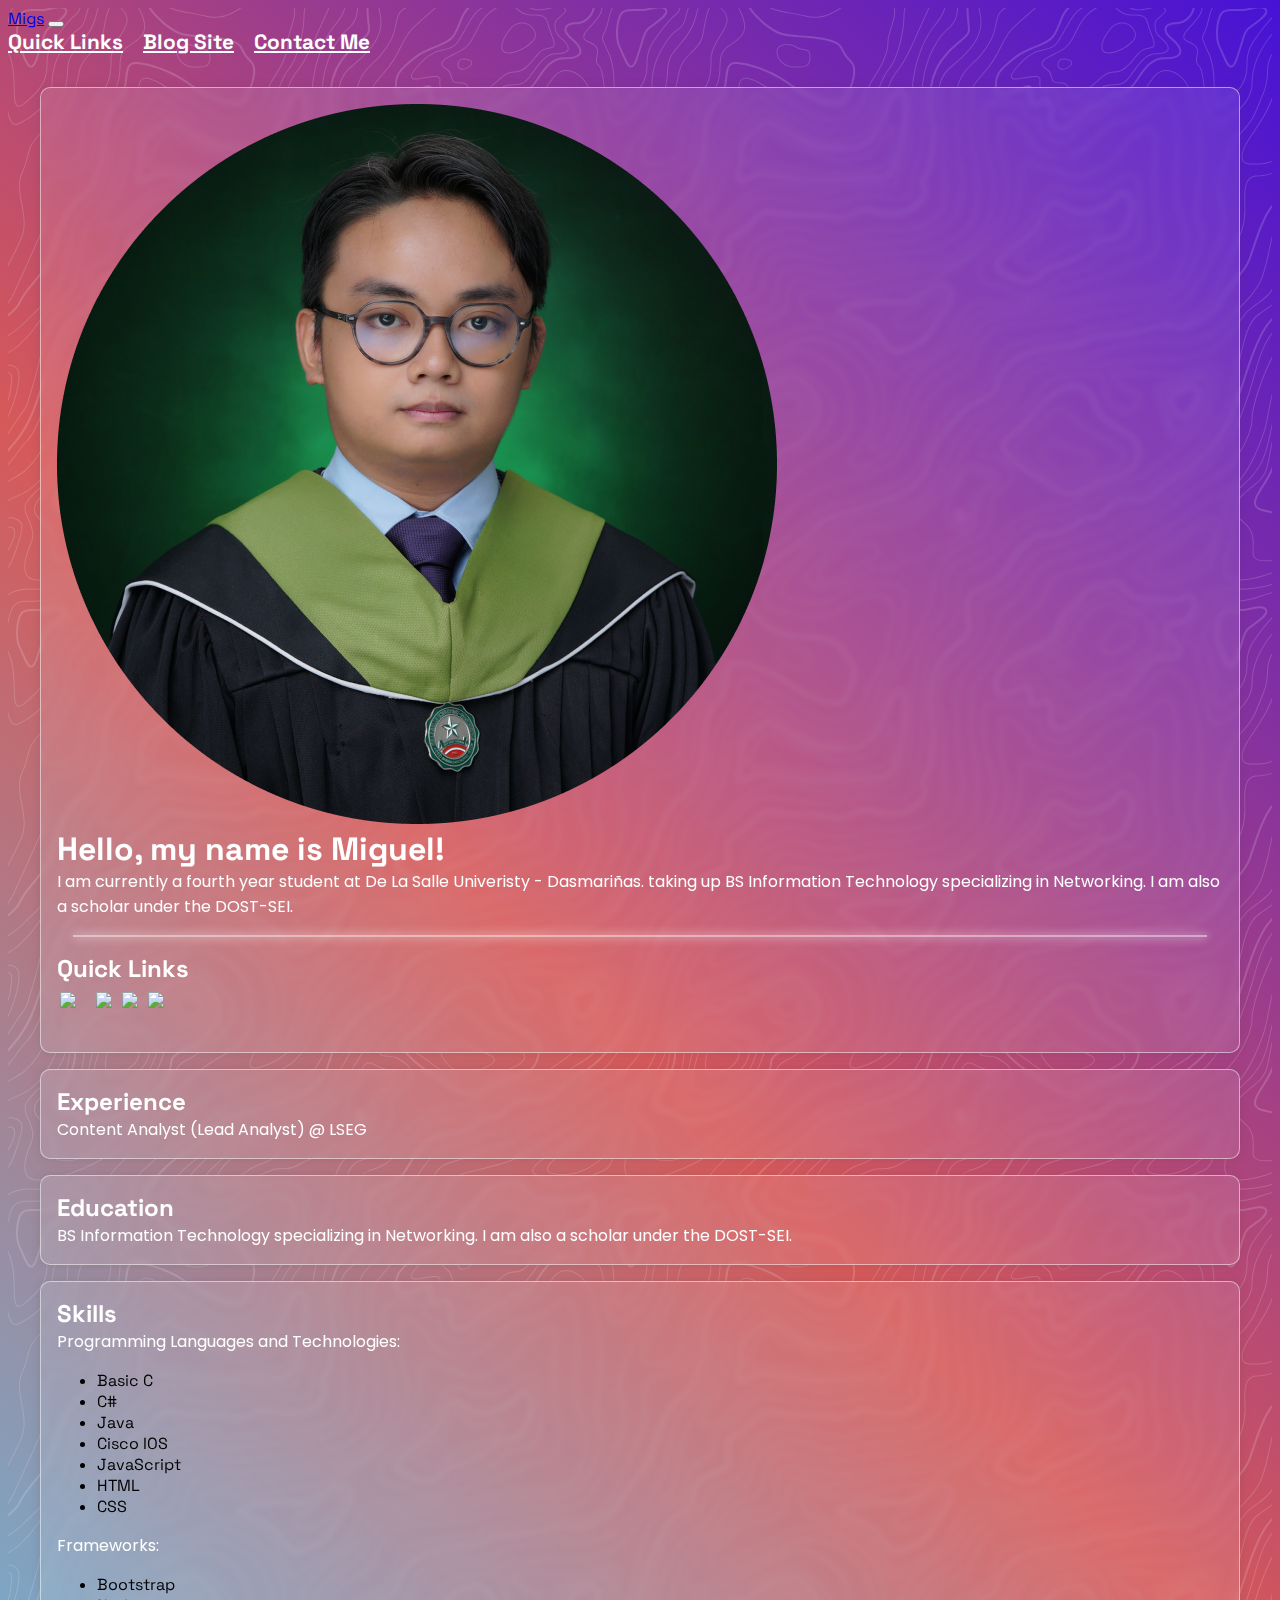
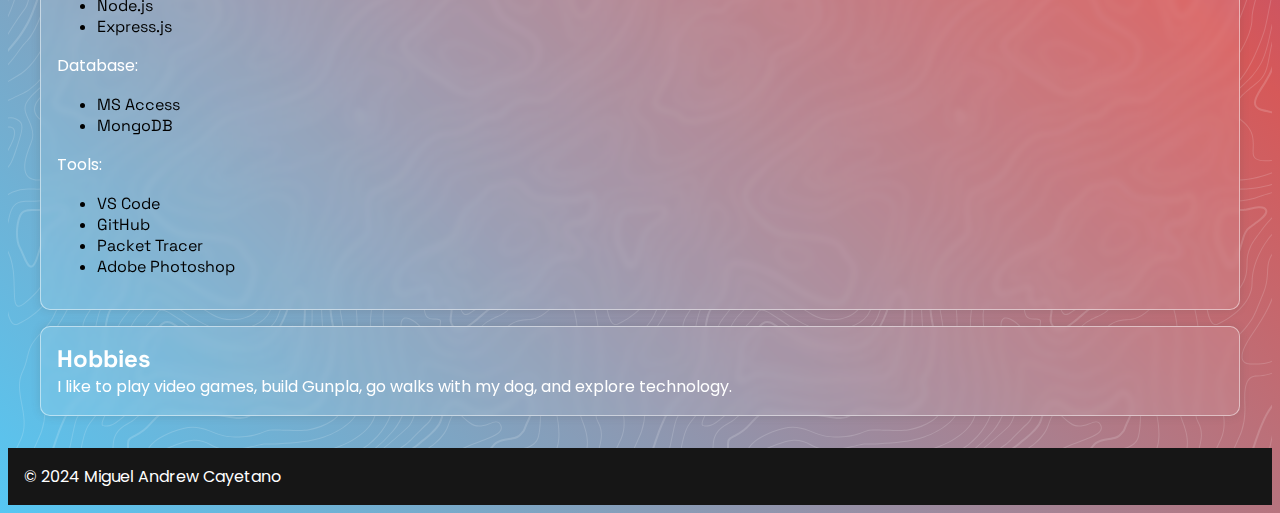
==== index.html @ e645ce56 "File Restructure" ====
<!doctype html>
<html lang="en">

<head>
	<title>👋 Hey! Its Migs! test update</title>
	<!-- Required meta tags -->
	<meta charset="utf-8">
    <meta name="viewport" content="width=device-width, initial-scale=1">

	<!-- Bootstrap CSS v5.2.1 -->
    <link href="https://cdn.jsdelivr.net/npm/bootstrap@5.3.1/dist/css/bootstrap.min.css" rel="stylesheet" integrity="sha384-4bw+/aepP/YC94hEpVNVgiZdgIC5+VKNBQNGCHeKRQN+PtmoHDEXuppvnDJzQIu9" crossorigin="anonymous">


	<style>
		@import url('https://fonts.googleapis.com/css2?family=Poppins:ital,wght@0,100;0,200;0,300;0,400;0,500;0,600;0,700;1,100;1,200;1,300;1,400;1,500;1,600;1,700&family=Space+Grotesk:wght@300;400;500;600;700&display=swap');
	</style>
	
	<link rel="stylesheet" href="style.css">

</head>
<style>
  
  </style>

<body>
<div id="topog">
	<!-- Navbar -->

	<nav class="navbar navbar-expand-lg navbar-dark bg-dark px-5">
        <div class="container-fluid">
            <a class="navbar-brand" href="#">Migs</a>
            <button class="navbar-toggler" type="button" data-bs-toggle="collapse" data-bs-target="#navbarNavAltMarkup"
                aria-controls="navbarNavAltMarkup" aria-expanded="false" aria-label="Toggle navigation">
                <span class="navbar-toggler-icon"></span>
            </button>

            <!-- Navbar Items -->
            <div class="collapse navbar-collapse justify-content-end" id="navbarNavAltMarkup">
                <div class="navbar-nav">
                    <a class="nav-link" href="#quickLinks">Quick Links</a>
                    <a class="nav-link" href="https://mndrewdevlog.web.app/" target="_blank">Blog Site</a>
                    <a class="nav-link disabled" href="" aria-disabled="true" id="comingSoon">Contact Me</a>
                </div>
            </div>
        </div>
    </nav>
    
		<main id="myInfo" class="container my-3">
			<section id="infoCards" class="container my-3">
				<div class="container-fluid">
					<div class="card">
						<div class="row gy-2">
							<div class="col-md-5 col-lg-4">
								<div class="col h-90">
									<img src="img/profile.png" class="img-fluid mx-auto d-block">
								</div>
							</div>
							<div class="col">
								<div class="h-100">
									<div class="card-body">
											<h1><span id="hello">Hello</span>, my name is <span class="hoverMe"><span id="myName">Miguel</span></span>!</h1>
											<p>I am currently a fourth year student at <span class="hoverMe hoverMe-green">De La Salle Univeristy - Dasmariñas.</span> taking up BS Information Technology specializing in Networking. I am also a scholar under the <span id="hoverMe">DOST-SEI.</span></p>
											
											<hr>
											<div id="quickLinks">
												<h2>Quick Links</h2>
												<div class="py-1">
													<a id="socialTag" href="https://www.linkedin.com/in/miguel-andrew-cayetano/" target="_blank" rel="noopener noreferrer"><img src="https://img.shields.io/badge/LinkedIn-0077B5?style=for-the-badge&logo=linkedin&logoColor=white"></a>

													<a id="socialTag" href="https://github.com/mNdrew"><img src="https://img.shields.io/badge/GitHub-0077B5?style=for-the-badge&logo=GitHub&logoColor=white" alt=""></a>

													<a id="socialTag" href="https://www.credly.com/users/miguel-andrew-cayetano" target="_blank" rel="noopener noreferrer"><img src="https://img.shields.io/badge/Credly-ff6a00?style=for-the-badge&logo=credly&logoColor=white"></a>

													<a id="socialTag" href="https://www.cloudskillsboost.google/public_profiles/ab662607-e5fc-475d-9629-36ed9cbc253f" target="_blank" rel="noopener noreferrer"><img src="https://img.shields.io/badge/Google%20cloud%20skillsboost-FF9800?style=for-the-badge&logo=google-cloud&logoColor=white"></a>
													
													<a id="socialTag" href="https://g.dev/migsandrewcayetano" target="_blank" rel="noopener noreferrer"><img src="https://img.shields.io/badge/Google%20Developer%20Profile-white?style=for-the-badge&logo=google-cloud&logoColor=black"></a>
												</div>


												<br>
											</div>
											
											<div class="text-center" hidden>
												<hr>
												<img src="https://github-profile-summary-cards.vercel.app/api/cards/profile-details?username=mNdrew&theme=github" alt="" class="img-fluid" hidden>
												<hr hidden>
												<img src="https://github-readme-stats.vercel.app/api/top-langs/?username=mNdrew&theme=github" alt="" class="img-fluid" style="max-width: 100%;">
												
											</div>								
											
										</div>
								</div>
							</div>
						</div>
					</div>
				</div>
					
				
			</section>
			

			<section id="infoCards" class="container my-3">
				<!-- create grid that adopts depending on size of viewport with the height of each card on the grid following the tallest card-->
				<div class="container-fluid">
					<div class="row gy-2">
						<div class="col" id="infoCard-Experience">
							<div class="card text-light">
								<div class="card-body">
									<h2>Experience</h2>
									<p>Content Analyst (Lead Analyst) @ LSEG</p>
								</div>
							</div>
						</div>

						<div class="col" id="infoCard-Educ">
							<div class="card text-light">
								<div class="card-body">
									<h2>Education</h2>
									<p>BS Information Technology specializing in Networking. I am also a scholar under the <span id="hoverMe">DOST-SEI.</span></p>
								</div>
							</div>
						</div>


						<div class="col-lg-4" id="infoCard-Skills">
							<div class="card  text-light">
								<div class="card-body">
									<h2>Skills</h2>
									<p>Programming Languages and Technologies:</p>
										<ul>
											<li>Basic C</li>
											<li>C#</li>
											<li>Java</li>
											<li>Cisco IOS</li>
											<li>JavaScript</li>
											<li>HTML</li>
											<li>CSS</li>

										</ul>

									<p>Frameworks:</p>
									<ul>
										<li>Bootstrap</li>
										<li>Node.js</li>
										<li>Express.js</li>
									</ul>
									<p>Database:</p>
									<ul>
										<li>MS Access</li>
										<li>MongoDB</li>
									</ul>
									<p>Tools:</p>
									<ul>
										<li>VS Code</li>
										<li>GitHub</li>
										<li>Packet Tracer</li>
										<li>Adobe Photoshop</li>
									</ul>
								</div>
							</div>
						</div>

						<div class="col" id="infoCard-Hobby">
							<div class="card  text-light">
								<div class="card-body">
									<h2>Hobbies</h2>
									<p>I like to play video games, build Gunpla, go walks with my dog, and explore technology.</p>
								</div>
							</div>
						</div>

						<div class="col" id="infoCard-Blog" hidden>
							<div class="card  text-light">
								<div class="card-body">
									<h2>Hobbies</h2>
									<p>I like to play video games, build Gunpla, go walks with my dog, and explore technology.</p>
								</div>
							</div>
						</div>

						
					</div>
				</div>
				
			</section>
		</main>
	
  <footer>
	<div class="container-fluid">
	  <div class="row">
		<div class="col text-center sticky-bottom py-2">
		  <p>© 2024 Miguel Andrew Cayetano</p>
		</div>
	  </div>
	</div>
  </footer>
</div>
  <script>
	const name = ["Migs", "Andrew", "Miguel", "Drew"];
	let nameCounter = 0;
	setInterval(() => {
	  document.getElementById("myName").innerHTML = name[nameCounter];
	  nameCounter++;
	  if (nameCounter == name.length) {
		nameCounter = 0;
	  }
	}, 2000);
  </script>

    <!-- Bootstrap JavaScript Libraries -->
    <script src="https://cdn.jsdelivr.net/npm/@popperjs/core@2.11.8/dist/umd/popper.min.js" integrity="sha384-I7E8VVD/ismYTF4hNIPjVp/Zjvgyol6VFvRkX/vR+Vc4jQkC+hVqc2pM8ODewa9r" crossorigin="anonymous"></script>
    <script src="https://cdn.jsdelivr.net/npm/bootstrap@5.3.1/dist/js/bootstrap.min.js" integrity="sha384-Rx+T1VzGupg4BHQYs2gCW9It+akI2MM/mndMCy36UVfodzcJcF0GGLxZIzObiEfa" crossorigin="anonymous"></script>
</body>

</html>
---- style.css ----
body{
    font-family: 'Poppins', sans-serif;
    font-family: 'Space Grotesk', sans-serif;
    background: linear-gradient(45deg, #56c7f3 0%, #d65959 50%, #4612d6 100%);
    background-repeat: no-repeat;
}

main{
    padding: 1rem;
    justify-content: space-between;
    align-items: center;
    box-shadow: 0 0 10px rgba(255, 255, 255, 0.5)255, 0.5;
}
#topog{

    /* TOPOGRAPHY */
background-color: #08080800;
background-image: url("data:image/svg+xml,%3Csvg xmlns='http://www.w3.org/2000/svg' width='600' height='600' viewBox='0 0 600 600'%3E%3Cpath fill='rgba(255, 255, 255, 0.4)' fill-opacity='0.40' d='M600 325.1v-1.17c-6.5 3.83-13.06 7.64-14.68 8.64-10.6 6.56-18.57 12.56-24.68 19.09-5.58 5.95-12.44 10.06-22.42 14.15-1.45.6-2.96 1.2-4.83 1.9l-4.75 1.82c-9.78 3.75-14.8 6.27-18.98 10.1-4.23 3.88-9.65 6.6-16.77 8.84-1.95.6-3.99 1.17-6.47 1.8l-6.14 1.53c-5.29 1.35-8.3 2.37-10.54 3.78-3.08 1.92-6.63 3.26-12.74 5.03a384.1 384.1 0 0 1-4.82 1.36c-2.04.58-3.6 1.04-5.17 1.52a110.03 110.03 0 0 0-11.2 4.05c-2.7 1.15-5.5 3.93-8.78 8.4a157.68 157.68 0 0 0-6.15 9.2c-5.75 9.07-7.58 11.74-10.24 14.51a50.97 50.97 0 0 1-4.6 4.22c-2.33 1.9-10.39 7.54-11.81 8.74a14.68 14.68 0 0 0-3.67 4.15c-1.24 2.3-1.9 4.57-2.78 8.87-2.17 10.61-3.52 14.81-8.2 22.1-4.07 6.33-6.8 9.88-9.83 12.99-.47.48-.95.96-1.5 1.48l-3.75 3.56c-1.67 1.6-3.18 3.12-4.86 4.9a42.44 42.44 0 0 0-9.89 16.94c-2.5 8.13-2.72 15.47-1.76 27.22.47 5.82.51 6.36.51 8.18 0 10.51.12 17.53.63 25.78.24 4.05.56 7.8.97 11.22h.9c-1.13-9.58-1.5-21.83-1.5-37 0-1.86-.04-2.4-.52-8.26-.94-11.63-.72-18.87 1.73-26.85a41.44 41.44 0 0 1 9.65-16.55c1.67-1.76 3.18-3.27 4.83-4.85.63-.6 3.13-2.96 3.75-3.57a71.6 71.6 0 0 0 1.52-1.5c3.09-3.16 5.86-6.76 9.96-13.15 4.77-7.42 6.15-11.71 8.34-22.44.86-4.21 1.5-6.4 2.68-8.6.68-1.25 1.79-2.48 3.43-3.86 1.38-1.15 9.43-6.8 11.8-8.72 1.71-1.4 3.26-2.81 4.7-4.3 2.72-2.85 4.56-5.54 10.36-14.67a156.9 156.9 0 0 1 6.1-9.15c3.2-4.33 5.9-7.01 8.37-8.07 3.5-1.5 7.06-2.77 11.1-4.02a233.84 233.84 0 0 1 7.6-2.2l2.38-.67c6.19-1.79 9.81-3.16 12.98-5.15 2.14-1.33 5.08-2.33 10.27-3.65l6.14-1.53c2.5-.63 4.55-1.2 6.52-1.82 7.24-2.27 12.79-5.06 17.15-9.05 4.05-3.72 9-6.2 18.66-9.9l4.75-1.82c1.87-.72 3.39-1.31 4.85-1.91 10.1-4.15 17.07-8.32 22.76-14.4 6.05-6.45 13.95-12.4 24.49-18.92 1.56-.96 7.82-4.6 14.15-8.33v-64.58c-4 8.15-8.52 14.85-12.7 17.9-2.51 1.82-5.38 4.02-9.04 6.92a1063.87 1063.87 0 0 0-6.23 4.98l-1.27 1.02a2309.25 2309.25 0 0 1-4.87 3.9c-7.55 6-12.9 10.05-17.61 13.19-3.1 2.06-3.86 2.78-8.06 7.13-5.84 6.07-11.72 8.62-29.15 10.95-11.3 1.5-20.04 4.91-30.75 11.07-1.65.94-7.27 4.27-6.97 4.1-2.7 1.58-4.69 2.69-6.64 3.66-5.63 2.8-10.47 4.17-15.71 4.17-17.13 0-41.44 11.51-51.63 22.83-12.05 13.4-31.42 27.7-45.25 31.16-7.4 1.85-11.85 7.05-14.04 14.69-1.26 4.4-1.58 8.28-1.58 13.82 0 .82.01.98.24 3.63.45 5.18.35 8.72-.77 13.26-1.53 6.2-4.89 12.6-10.59 19.43-13.87 16.65-22.88 46.58-22.88 71.68 0 2.39.02 4.26.06 8.75.12 10.8.1 15.8-.22 21.95-.56 11.18-2.09 20.73-5 29.3h-1.05c2.94-8.56 4.49-18.12 5.05-29.35.31-6.13.34-11.1.22-21.9-.04-4.48-.06-6.36-.06-8.75 0-25.32 9.07-55.47 23.12-72.32 5.6-6.72 8.88-12.99 10.38-19.03 1.09-4.4 1.18-7.85.74-12.93-.23-2.7-.24-2.86-.24-3.72 0-5.62.32-9.57 1.62-14.1 2.28-7.95 6.97-13.44 14.76-15.39 13.6-3.4 32.82-17.59 44.75-30.84C409 360.14 433.58 348.5 451 348.5c5.07 0 9.77-1.33 15.26-4.07 1.93-.96 3.9-2.05 6.58-3.62-.3.18 5.33-3.16 6.98-4.11 10.82-6.21 19.66-9.67 31.11-11.2 17.23-2.3 22.9-4.75 28.57-10.64 4.25-4.41 5.04-5.16 8.22-7.28 4.68-3.11 10.01-7.14 17.55-13.14a1113.33 1113.33 0 0 0 4.86-3.89l1.28-1.02a4668.54 4668.54 0 0 1 6.23-4.98c3.67-2.9 6.55-5.12 9.07-6.95 4.37-3.19 9.16-10.56 13.29-19.4v66.9zm0-116.23c-.62.01-1.27.06-1.95.13-6.13.63-13.83 3.45-21.83 7.45-3.64 1.82-8.46 2.67-14.17 2.71-4.7.04-9.72-.47-14.73-1.33-1.7-.3-3.26-.61-4.67-.93a31.55 31.55 0 0 0-3.55-.57 273.4 273.4 0 0 0-16.66-.88c-10.42-.16-17.2.74-17.97 2.73-.38.97.6 2.55 3.03 4.87 1.01.97 2.22 2.03 4.04 3.55a1746.07 1746.07 0 0 0 4.79 4.02c1.39 1.2 3.1 1.92 5.5 2.5.7.16.86.2 2.64.54 3.53.7 5.03 1.25 6.15 2.63 1.41 1.76 1.4 4.54-.15 8.88-2.44 6.83-5.72 10.05-10.19 10.33-3.63.23-7.6-1.29-14.52-5.06-4.53-2.47-6.82-7.3-8.32-15.26-.17-.87-.32-1.78-.5-2.86l-.43-2.76c-1.05-6.58-1.9-9.2-3.73-10.11-.81-.4-1.59-.74-2.36-1-2.27-.77-4.6-1.02-8.1-.92-2.29.07-14.7 1-13.77.93-20.55 1.37-28.8 5.05-37.09 14.99a133.07 133.07 0 0 0-4.25 5.44l-2.3 3.09-2.51 3.32c-4.1 5.36-7.06 8.48-10.39 11.12-.65.52-1.33 1.04-2.13 1.62l-4.11 2.94a106.8 106.8 0 0 0-5.16 3.99c-4.55 3.74-9.74 8.6-16.25 15.38-8.25 8.58-11.78 13.54-11.7 15.95.07 1.65 1.64 2.11 6.79 2.38 1.61.09 2.15.12 2.98.2 2.95.24 5.09.73 6.81 1.68 7.48 4.15 11.63 7.26 13.95 11.58 3.3 6.15.8 12.88-8.89 20.26-8.28 6.3-11.1 10.37-11.31 14.96-.06 1.17 0 1.93.26 4.43.69 6.47.25 10.65-2.8 17.42a44.23 44.23 0 0 1-4.16 7.53c-2.82 3.97-5.47 5.74-10.6 7.69-.43.16-3.34 1.23-4.27 1.59-1.8.68-3.38 1.36-5.01 2.14-4.18 2-8.4 4.6-13.1 8.24-8.44 6.51-13.23 14.56-15.98 25.06-1.1 4.2-1.55 6.81-2.8 15.21-1.26 8.6-2.17 12.64-4.08 16.55-2.1 4.28-11.93 26.59-12.97 28.88a382.7 382.7 0 0 1-6.37 13.41c-4.07 8.11-7.61 14.07-10.73 17.81-5.38 6.46-8.98 14.37-13.77 28.42a810.14 810.14 0 0 0-1.89 5.6c-1.8 5.35-2.96 8.6-4.26 11.85-6.13 15.32-25.43 26.31-46.46 26.31-11.2 0-20.58-2.74-31.02-8.55-5.6-3.13-4.55-2.42-22.26-14.54-14.33-9.8-17.7-10.73-20.47-6.9-.37.5-1.81 2.74-1.83 2.77a52.24 52.24 0 0 1-4.94 5.9c-.73.79-5.52 5.87-6.97 7.45-2.38 2.6-4.3 4.81-5.98 6.93a45.6 45.6 0 0 0-5.08 7.66c-1.29 2.57-1.9 5.25-2.66 10.6a997.6 997.6 0 0 1-.46 3.18h-1l.47-3.32c.77-5.45 1.4-8.2 2.75-10.9a46.54 46.54 0 0 1 5.2-7.84c1.7-2.14 3.63-4.38 6.03-6.98 1.45-1.59 6.24-6.68 6.96-7.46a51.58 51.58 0 0 0 4.84-5.78s1.47-2.26 1.86-2.8c3.25-4.5 7.08-3.44 21.84 6.67 17.67 12.08 16.62 11.38 22.19 14.48 10.3 5.73 19.5 8.43 30.53 8.43 20.65 0 39.57-10.77 45.54-25.69a219.7 219.7 0 0 0 4.24-11.8 6752.32 6752.32 0 0 0 1.88-5.6c4.83-14.16 8.47-22.14 13.96-28.73 3.05-3.66 6.56-9.57 10.6-17.61 1.97-3.93 4.04-8.31 6.35-13.38 1.03-2.28 10.88-24.61 12.98-28.91 1.85-3.79 2.75-7.76 4-16.25 1.24-8.44 1.7-11.07 2.81-15.32 2.8-10.7 7.71-18.94 16.33-25.6a73.18 73.18 0 0 1 13.29-8.35c1.66-.8 3.27-1.48 5.08-2.18.94-.36 3.86-1.43 4.28-1.59 4.95-1.88 7.44-3.55 10.14-7.33 1.35-1.9 2.68-4.3 4.06-7.37 2.97-6.58 3.39-10.59 2.72-16.9a27.13 27.13 0 0 1-.27-4.58c.22-4.94 3.21-9.24 11.7-15.7 9.33-7.11 11.66-13.34 8.62-19-2.2-4.09-6.25-7.12-13.55-11.17-1.57-.88-3.6-1.33-6.42-1.57-.8-.07-1.34-.1-2.95-.19-5.77-.3-7.63-.85-7.72-3.34-.1-2.81 3.5-7.87 11.97-16.69 6.53-6.8 11.75-11.69 16.33-15.45 1.79-1.47 3.42-2.72 5.2-4.03l4.12-2.94c.79-.58 1.46-1.08 2.1-1.59 3.26-2.6 6.16-5.65 10.21-10.94a383.2 383.2 0 0 0 2.5-3.32l2.31-3.09c1.8-2.39 3.04-4 4.29-5.48 8.47-10.17 16.98-13.96 37.27-15.3-.44.02 12-.9 14.32-.98 3.62-.1 6.05.16 8.46.98.8.27 1.62.62 2.47 1.04 2.27 1.14 3.17 3.87 4.27 10.85l.44 2.76c.17 1.07.33 1.97.5 2.83 1.44 7.69 3.62 12.29 7.8 14.57 6.76 3.68 10.6 5.15 13.99 4.94 4-.25 6.99-3.17 9.3-9.67 1.45-4.04 1.46-6.49.32-7.92-.9-1.12-2.28-1.62-5.57-2.27a55.8 55.8 0 0 1-2.67-.55c-2.54-.6-4.39-1.4-5.93-2.71a252.63 252.63 0 0 0-4.78-4.01 84.35 84.35 0 0 1-4.08-3.6c-2.73-2.6-3.86-4.43-3.28-5.95 1.02-2.64 7.82-3.54 18.93-3.37a230.56 230.56 0 0 1 16.73.88c2.76.39 3.2.49 3.68.6 1.4.3 2.95.62 4.62.91a82.9 82.9 0 0 0 14.56 1.32c5.56-.04 10.24-.86 13.73-2.6 8.1-4.05 15.89-6.9 22.17-7.56.7-.07 1.4-.11 2.05-.13v1zm0-100.94v1.5c-8.62 16.05-17.27 29.55-23.65 35.92-3.19 3.2-7.62 4.9-13.54 5.56-4.45.48-8.28.4-19.18-.2-9.91-.55-15.32-.44-20.52.78a84.05 84.05 0 0 1-15 2.11l-2.25.14c-12.49.75-19.37 1.78-32.72 5.74-4.5 1.33-9.27 2.49-14.3 3.48a246.27 246.27 0 0 1-32.6 3.97c-7.56.45-13.21.57-20.24.57-5.4 0-11.9 1.61-18 5.18-8.3 4.87-15.06 12.87-19.53 24.5a68.57 68.57 0 0 1-4.56 9.8c-3.6 6.2-6.92 8.99-13.38 12.18l-4.03 1.96a64.48 64.48 0 0 0-15.16 10.25c-8.2 7.33-13.72 16.63-22.54 35.6l-2.08 4.49c-7.3 15.7-11.5 23.3-17.35 29.87-7.7 8.66-20.25 14.42-40.31 20.08-4.37 1.23-19.04 5.08-19.24 5.13-6.92 1.87-11.68 3.34-15.63 4.92-10.55 4.22-18.71 10.52-36.38 26.52l-1.7 1.54c-8.58 7.76-13.41 11.9-18.81 15.88-3.95 2.9-8 5.67-12.97 8.91-2.06 1.34-10.3 6.6-12.33 7.94-11.52 7.5-18.53 13.04-24.62 20.08a62.01 62.01 0 0 0-6.44 8.85c-4.13 6.91-6.27 13.15-9.2 25.11l-1.54 6.26c-.6 2.45-1.15 4.54-1.72 6.58-2.97 10.7-6.9 17.36-14.78 26.91L69.6 491a148.51 148.51 0 0 0-4.19 5.3 23.9 23.9 0 0 0-3.44 6.28c-1.16 3.23-1.52 5.9-1.87 11.94-.58 10.05-1.42 15.04-4.63 22.67-1.57 3.72-5.66 14.02-6.41 15.8a73.46 73.46 0 0 1-3.57 7.4c-2.88 5.14-6.71 10.12-13.12 16.95-5.96 6.36-8.87 10.9-10.61 16a56.88 56.88 0 0 0-1.38 4.82l-.46 1.84h-1.03l.52-2.08c.52-2.09.92-3.49 1.4-4.9 1.8-5.25 4.78-9.9 10.84-16.36 6.35-6.78 10.13-11.7 12.97-16.77a72.5 72.5 0 0 0 3.52-7.29c.75-1.76 4.84-12.06 6.4-15.8 3.17-7.5 3.99-12.4 4.56-22.33.35-6.14.72-8.88 1.93-12.23a24.9 24.9 0 0 1 3.58-6.54c1.27-1.7 2.6-3.37 4.22-5.34l4.11-4.95c7.8-9.46 11.66-16 14.59-26.54.56-2.04 1.1-4.12 1.71-6.56l1.53-6.26c2.96-12.04 5.13-18.36 9.32-25.39 1.84-3.08 4-6.05 6.54-8.99 6.17-7.12 13.24-12.7 24.83-20.26 2.05-1.33 10.28-6.6 12.33-7.94 4.96-3.22 9-5.98 12.92-8.87 5.37-3.95 10.19-8.08 18.74-15.82l1.7-1.54c17.76-16.09 25.98-22.43 36.67-26.7 4-1.6 8.8-3.09 15.75-4.96.21-.06 14.87-3.9 19.22-5.13 19.9-5.61 32.32-11.31 39.85-19.78 5.76-6.48 9.93-14.02 17.18-29.64l2.09-4.5c8.87-19.07 14.44-28.46 22.77-35.9a65.48 65.48 0 0 1 15.38-10.4l4.04-1.97c6.3-3.1 9.47-5.77 12.96-11.77a67.6 67.6 0 0 0 4.48-9.67c4.56-11.84 11.47-20.02 19.97-25 6.25-3.66 12.93-5.32 18.5-5.32 7.01 0 12.65-.12 20.17-.57a245.3 245.3 0 0 0 32.47-3.96c5-.98 9.75-2.13 14.22-3.45 13.43-3.98 20.38-5.02 32.94-5.78l2.24-.14c5.76-.37 9.8-.9 14.85-2.09 5.31-1.25 10.79-1.35 22.6-.7 9.04.5 12.84.58 17.21.1 5.71-.62 9.94-2.26 12.95-5.26 6.44-6.45 15.3-20.37 24.35-36.72zm0 450.21c-1.28-4.6-2.2-10.55-3.33-20.25l-.24-2.04-.23-2.03c-1.82-15.7-3.07-21.98-5.55-24.47-2.46-2.46-3.04-5.03-2.52-8.64.1-.6.18-1.1.39-2.15.69-3.54.77-5.04.08-6.84-.91-2.38-3.31-4.41-7.79-6.26-5.08-2.09-6.52-4.84-4.89-8.44.66-1.45 1.79-3.02 3.52-5.01 1.04-1.2 5.48-5.96 5.08-5.53 6.15-6.7 8.98-11.34 8.98-16.48a15.2 15.2 0 0 1 6.5-12.89v1.26a14.17 14.17 0 0 0-5.5 11.63c0 5.47-2.93 10.29-9.24 17.16.38-.42-4.04 4.33-5.07 5.5-1.67 1.93-2.75 3.43-3.36 4.77-1.37 3.04-.23 5.22 4.36 7.1 4.71 1.95 7.32 4.16 8.34 6.83.78 2.04.7 3.67-.03 7.4-.2 1.03-.3 1.51-.38 2.09-.48 3.33.03 5.59 2.23 7.8 2.74 2.74 3.98 8.96 5.84 25.06l.24 2.03.23 2.04c.82 7.01 1.53 12.06 2.34 16.03v4.33zm0-62.16c-1.4-3.13-4.43-9.9-4.95-11.17-1.02-2.53-1.25-3.8-.91-5.18.2-.84 2.05-4.68 2.32-5.33a70.79 70.79 0 0 0 3.54-11.2v3.99a62.82 62.82 0 0 1-2.62 7.6c-.31.75-2.09 4.46-2.27 5.18-.28 1.12-.08 2.22.87 4.57.41 1.02 2.5 5.7 4.02 9.09v2.45zm0-85.09c-1.65 1.66-3.66 2.9-6.4 4.13-.25.1-13.97 5.47-20.4 8.43-9.35 4.32-16.7 5.9-23.03 5.25-5.08-.53-9.02-2.25-14.77-5.92l-3.2-2.07a77.4 77.4 0 0 0-5.44-3.27c-4.05-2.18-3.25-5.8 1.47-10.47 3.71-3.68 9.6-7.93 18.73-13.8l4.46-2.82c17.95-11.33 18.22-11.5 22.27-14.74 11.25-9 19.69-14.02 26.31-15.1v1.02c-6.37 1.1-14.62 6-25.69 14.86-4.1 3.28-4.34 3.44-22.36 14.8a652.4 652.4 0 0 0-4.45 2.83c-9.07 5.83-14.92 10.05-18.57 13.66-4.31 4.28-4.95 7.13-1.7 8.88 1.7.91 3.29 1.88 5.5 3.3l3.2 2.08c5.64 3.59 9.45 5.25 14.34 5.76 6.13.64 13.32-.9 22.52-5.15 6.46-2.98 20.18-8.35 20.4-8.44 3.04-1.37 5.1-2.71 6.81-4.69v1.47zm0-41.37v1c-6.56.26-12.11 3.13-19.71 9.08l-4.63 3.68a51.87 51.87 0 0 1-4.4 3.14c-.82.52-5.51 3.33-6.22 3.76-3.31 2-6.15 3.8-8.87 5.6a112.61 112.61 0 0 0-8.16 5.92c-4.61 3.72-7.4 6.9-7.97 9.35-.63 2.67 1.48 4.53 7.05 5.46 10.7 1.78 20.92-.05 30.45-4.65a61.96 61.96 0 0 0 17.1-12.2 41.8 41.8 0 0 0 5.36-7.42v1.92a38.94 38.94 0 0 1-4.64 6.19 62.95 62.95 0 0 1-17.39 12.41c-9.7 4.68-20.13 6.55-31.05 4.73-6.06-1-8.65-3.29-7.85-6.67.64-2.74 3.53-6.05 8.31-9.9 2.35-1.9 5.1-3.88 8.24-5.97 2.73-1.82 5.58-3.61 8.9-5.62.72-.44 5.4-3.24 6.22-3.75 1.26-.8 2.6-1.76 4.3-3.09.8-.62 3.9-3.1 4.63-3.67 7.77-6.1 13.49-9.04 20.33-9.3zm0-154.6v1c-1.75-.24-4.3.23-7.82 1.55-10.01 3.75-13.8 5.07-19.15 6.76-1.78.56-2.63.83-3.87 1.24-1.48.5-3.16.76-6.74 1.16a1550.34 1550.34 0 0 0-2.64.3c-7.8.94-11.28 2.47-11.28 6.07 0 4.45 2.89 13.18 7.96 25.81a57.34 57.34 0 0 1 2.33 7.6 258.32 258.32 0 0 1 .84 3.46c1.86 7.62 3.17 10.71 5.56 11.67 2.21.88 4.7.6 7.47-.72 3.48-1.69 7.22-4.94 11.2-9.47 1.52-1.7 2.97-3.49 4.59-5.57l3.16-4.1c2.59-3.23 6.07-12.21 8.39-20.23v3.45c-2.29 7.2-5.27 14.5-7.61 17.41-.44.55-2.67 3.46-3.15 4.09-1.63 2.1-3.1 3.9-4.62 5.62-4.08 4.61-7.9 7.94-11.53 9.7-2.99 1.44-5.77 1.75-8.28.74-2.84-1.13-4.2-4.34-6.15-12.35a2097.48 2097.48 0 0 1-.84-3.46c-.8-3.2-1.47-5.45-2.28-7.46-5.14-12.8-8.04-21.55-8.04-26.19 0-4.37 3.84-6.06 12.16-7.07a160.9 160.9 0 0 1 2.65-.3c3.5-.39 5.15-.64 6.53-1.1 1.26-.42 2.1-.7 3.88-1.26 5.34-1.68 9.11-3 19.1-6.74 3.53-1.32 6.22-1.84 8.18-1.61zM0 292c10.13-11.31 18.13-23.2 23.07-35.39 3.3-8.14 6.09-16.12 10.81-30.55l1.59-4.84c6.53-19.94 10.11-29.82 14.77-39.56 6.07-12.72 12.55-21.18 20.27-25.54 6.66-3.76 10.2-7.86 12.22-13.15a46.6 46.6 0 0 0 1.86-6.58c1.23-5.2 2.05-7.59 3.93-10.36 2.45-3.62 6.27-6.53 12.1-8.96 15.78-6.58 16.73-7.04 18.05-9.01.65-.98.83-2.15.74-4.51-.03-.73-.23-3.82-.24-4A93.8 93.8 0 0 1 119 94c0-10.04.18-11.37 2.37-13.15.52-.42 1.13-.8 2.07-1.3.27-.14 2.18-1.12 2.84-1.48a68.4 68.4 0 0 0 9.12-5.87c2.06-1.54 2.64-2.14 8.01-7.93 3.78-4.09 6.21-6.36 8.96-8.12 3.64-2.33 7.2-3.12 10.9-2.11 4.4 1.2 10.81 2 18.78 2.46 6.9.4 12.9.5 21.95.5 4.87 0 8.97.47 15.4 1.57 7.77 1.33 9.3 1.54 12.38 1.54 4.05 0 7.43-.88 10.68-2.95 5.06-3.22 8.11-4.67 11.2-5.2 3.62-.64 4.77-.46 16.55 2.06 17.26 3.7 30.85 1.36 41.06-9.7 5.1-5.53 5.48-8.9 3.48-14.8-.83-2.42-1.03-3.1-1.17-4.3-.29-2.52.5-4.71 2.71-6.93 2.65-2.65 4.72-9.17 6.22-18.29h2.03c-1.56 9.71-3.77 16.65-6.83 19.7-1.79 1.8-2.36 3.39-2.14 5.28.11 1 .3 1.63 1.07 3.9 2.22 6.53 1.76 10.66-3.9 16.8-10.77 11.66-25.07 14.13-42.95 10.3-11.42-2.45-12.55-2.62-15.78-2.06-2.77.48-5.62 1.84-10.47 4.92a20.93 20.93 0 0 1-11.76 3.27c-3.25 0-4.81-.22-12.73-1.57C212.74 59.46 208.73 59 204 59c-9.1 0-15.11-.1-22.07-.5-8.09-.47-14.62-1.29-19.2-2.54-5.62-1.53-10.17 1.38-17.85 9.66-5.5 5.94-6.08 6.53-8.28 8.18a70.38 70.38 0 0 1-9.38 6.03c-.68.37-2.58 1.35-2.84 1.49-.84.44-1.35.76-1.75 1.08C121.16 83.6 121 84.8 121 94c0 1.85.06 3.54.17 5.44 0 .17.2 3.28.24 4.03.1 2.75-.13 4.29-1.08 5.71-1.67 2.5-2.27 2.8-18.95 9.74-5.48 2.29-8.99 4.96-11.2 8.24-1.71 2.51-2.47 4.73-3.64 9.7-.83 3.5-1.21 4.92-1.94 6.83-2.18 5.73-6.05 10.19-13.1 14.18-7.3 4.12-13.55 12.28-19.46 24.66-4.6 9.64-8.17 19.46-14.67 39.32l-1.58 4.84c-4.75 14.47-7.54 22.48-10.86 30.69-5.28 13.01-13.95 25.65-24.93 37.6v-2.97zm0 78v-.5l1-.01c6.32 0 7.47 5.2 4.6 13.36a60.36 60.36 0 0 1-5.6 11.3v-1.92a57.76 57.76 0 0 0 4.65-9.72c2.69-7.6 1.71-12.02-3.65-12.02-.34 0-.67 0-1 .02v-46.59a340.96 340.96 0 0 0 13.71-8.34c13.66-9.46 29.79-37.6 29.79-53.59 0-18.1 21.57-72.64 32.23-79.42 12.71-8.09 32.24-27.96 35.8-37.75 1.93-5.3 5.5-7.27 14.42-9.37 6.15-1.44 8.64-2.42 10.67-4.79 1.5-1.74 2.72-4.79 4.33-10.3.23-.78 1.9-6.68 2.43-8.46 3.62-12.08 7.3-18.49 13.47-20.39 2.5-.76 3.03-.98 9.74-3.7 7.49-3.03 11.97-4.43 17.12-4.92 6.75-.65 13.13.75 19.55 4.67 5.43 3.32 12.19 4.72 20.17 4.56 6.03-.12 12.2-1.07 19.83-2.8 1.82-.4 7.38-1.74 8.26-1.94 2.69-.6 4.34-.89 5.48-.89 4.97 0 8.93-.05 14.2-.27 7.9-.32 15.56-.92 22.75-1.88 8.5-1.14 15.9-2.73 21.88-4.82 18.9-6.62 32.64-18.3 33.67-27.59.29-2.56.4-2.96 2.79-11.11 2.33-7.95 3.21-12.93 2.72-18.23-.2-2.24-.69-4.38-1.48-6.42-1.5-3.92-2.63-9.4-3.43-16.18h.9c.77 6.47 1.89 11.72 3.47 15.82a24.93 24.93 0 0 1 1.54 6.69c.5 5.46-.4 10.54-2.77 18.6-2.36 8.06-2.47 8.47-2.74 10.95-1.09 9.75-15.1 21.68-34.33 28.41-6.06 2.12-13.52 3.72-22.09 4.87-7.22.96-14.92 1.57-22.83 1.89-5.3.21-9.27.27-14.25.27-1.04 0-2.64.27-5.26.87-.87.2-6.43 1.53-8.26 1.94-7.68 1.73-13.92 2.7-20.03 2.82-8.15.17-15.1-1.27-20.71-4.7-6.23-3.81-12.4-5.16-18.93-4.54-5.04.48-9.44 1.86-16.84 4.86-6.75 2.74-7.29 2.95-9.82 3.73-5.73 1.76-9.28 7.96-12.81 19.72-.53 1.77-2.2 7.66-2.43 8.46-1.66 5.65-2.91 8.78-4.53 10.67-2.22 2.58-4.84 3.62-12.01 5.3-7.8 1.83-11.13 3.66-12.9 8.54-3.65 10.04-23.32 30.06-36.2 38.25C65.94 190 44.5 244.2 44.5 262c0 16.34-16.3 44.78-30.22 54.41-2.14 1.48-8.24 5.12-14.28 8.68v-1.16 46.09zm0-173.7v-1.11c7.42-3.82 14.55-10.23 21.84-18.98 3.8-4.56 14.21-18.78 15.79-20.55 1.8-2.04 4.06-3.96 7.42-6.45 1.08-.8 4.92-3.57 5.49-3.99 9.36-6.85 14-11.96 15.98-19.36.8-2.98 1.54-6.78 2.46-12.3.23-1.44 2-12.46 2.56-15.79 2.87-16.77 5.73-26.79 10.07-32.1C92.46 52.43 101.5 38.13 101.5 33c0-2.54.34-3.35 6.05-15.71.68-1.49 1.25-2.74 1.77-3.93 2.5-5.75 3.9-10.04 4.14-13.36h1c-.23 3.48-1.66 7.87-4.23 13.76-.52 1.2-1.09 2.45-1.78 3.95-5.54 12.01-5.95 12.99-5.95 15.29 0 5.47-9.09 19.84-20.11 33.31-4.2 5.12-7.03 15.06-9.86 31.64-.57 3.33-2.33 14.33-2.57 15.78-.92 5.56-1.67 9.38-2.48 12.4-2.05 7.68-6.82 12.93-16.35 19.91l-5.49 3.98c-3.3 2.45-5.51 4.34-7.27 6.31-1.53 1.73-11.94 15.93-15.76 20.53-7.52 9.02-14.88 15.6-22.61 19.46zm0 361.83v-4.33c.48 2.36 1 4.35 1.6 6.15 2 6.03 4.6 8.26 8.19 6.59C28.76 557.69 43.5 542.4 43.5 527c0-16.2 6.37-31.99 17.1-46.3 1.88-2.5 3.66-4.4 5.53-6 .73-.62 1.45-1.18 2.3-1.8l2-1.43c3.68-2.68 5.32-5.28 7.08-12.59.75-3.07 1.38-5.02 4.2-13.26l.63-1.88c3.24-9.58 4.56-14.97 4.17-18.65-.48-4.43-3.8-5.23-11.3-1.64a81.12 81.12 0 0 1-9.15 3.7c-13.89 4.67-26.96 5.8-42.66 5.42l-1.95-.05-1.45-.02a39.8 39.8 0 0 0-15.05 2.96A21.81 21.81 0 0 0 0 438.37v-1.26a23.55 23.55 0 0 1 4.55-2.57 40.77 40.77 0 0 1 16.92-3.02l1.95.05c15.6.38 28.57-.75 42.32-5.37a80.12 80.12 0 0 0 9.04-3.65c8.04-3.84 12.16-2.85 12.72 2.43.42 3.89-.92 9.34-4.21 19.08l-.64 1.88c-2.8 8.2-3.43 10.15-4.16 13.18-1.82 7.52-3.59 10.34-7.47 13.16l-2 1.43c-.84.6-1.54 1.15-2.25 1.75a35.45 35.45 0 0 0-5.37 5.84c-10.61 14.15-16.9 29.74-16.9 45.7 0 15.88-15 31.45-34.29 40.45-4.3 2.01-7.39-.66-9.56-7.18-.23-.68-.44-1.39-.65-2.13zm0-62.16v-2.45l1.46 3.27c2.1 4.8 3.46 10.33 4.26 16.77.66 5.3.84 9.3 1.04 18.5.2 9.32.5 12.75 1.63 15.05 1.28 2.6 3.67 2.35 8.29-1.5 17.14-14.3 21.82-22.9 21.82-38.62 0-7.17 1.1-12.39 3.7-17.68 2.27-4.67 3.65-6.62 13.4-19.62a69.8 69.8 0 0 1 7.6-8.79 44.76 44.76 0 0 1 3.54-3.06c.38-.3.64-.52.89-.74a10.47 10.47 0 0 0 2.63-3.32 35.78 35.78 0 0 0 2.26-5.94l.37-1.2.36-1.15c.29-.91.48-1.55.66-2.16.45-1.53.74-2.68.91-3.66.38-2.2.12-3.49-.85-4.15-2.35-1.61-9.28-.24-23.8 4.94-9.54 3.4-16.12 4.17-27.85 4.26-7.71.06-10.43.4-13.25 2.12-3.48 2.12-5.84 6.4-7.58 14.26-.5 2.2-.99 4.19-1.49 5.98v-3.98l.51-2.22c1.8-8.1 4.28-12.6 8.04-14.9 3.04-1.85 5.86-2.2 13.77-2.26 11.61-.09 18.1-.84 27.51-4.2 14.93-5.32 21.95-6.71 24.7-4.83 1.38.94 1.71 2.6 1.28 5.15a33.69 33.69 0 0 1-.94 3.78l-.66 2.17-.36 1.15-.37 1.2a36.64 36.64 0 0 1-2.33 6.1c-.8 1.53-1.61 2.52-2.86 3.61l-.92.77-1.02.83c-.9.74-1.65 1.4-2.47 2.18a68.84 68.84 0 0 0-7.48 8.66c-9.7 12.93-11.07 14.87-13.31 19.46-2.52 5.15-3.59 10.22-3.59 17.24 0 16.04-4.82 24.91-22.18 39.38-5.04 4.2-8.18 4.55-9.83 1.18-1.22-2.5-1.52-5.94-1.73-15.47-.2-9.16-.38-13.15-1.03-18.4-.79-6.34-2.12-11.8-4.19-16.49L0 495.98zM379.27 0h1.04l1.5 5.26c3.28 11.56 4.89 19.33 5.26 27.8.49 11.01-1.52 21.26-6.63 31.17-7.8 15.13-20.47 26.5-36.22 34.1-12.38 5.96-26.12 9.17-36.22 9.17-6.84 0-17.24 1.38-37.27 4.62l-2.27.37c-24.5 3.99-31.65 5-37.46 5-3.49 0-4.08-.08-19.54-2.8-3.56-.64-6.32-1.1-9-1.5-20.23-2.96-31-1.2-31.96 7.86-.1.85-.18 1.72-.29 2.81l-.27 2.73c-1.1 10.9-2.02 15.73-4.31 19.96-2.9 5.34-7.77 7.95-15.63 7.95-10.2 0-12.92.6-15.5 3.17.52-.51-5.03 5.85-8.16 8.7-2.75 2.5-14.32 12.55-15.77 13.83a341.27 341.27 0 0 0-6.54 5.92c-6.97 6.49-11.81 11.76-14.6 16.15-5.92 9.3-10.48 18.04-11.69 24.08-1.66 8.3 3.67 9.54 19.02 1.21a626.23 626.23 0 0 1 44.54-21.9c3.5-1.56 14.04-6.2 15.68-6.95 5.05-2.25 8.3-3.8 10.78-5.15l1.95-1.07 2.18-1.18c1.76-.94 3.38-1.76 5-2.55 18.1-8.72 34.48-10.46 50.33-1.2 22.89 13.34 38.28 37.02 38.28 56.44 0 19.12-.73 25.13-5.18 33.2a45.32 45.32 0 0 1-4.94 7.12c-6.47 7.77-11.81 16.2-12.76 21.27-1.2 6.34 4.69 7.03 20.17-.05 13.31-6.08 22.4-14.95 28.5-26.32a80.51 80.51 0 0 0 6.1-15.13c.9-2.98 3.17-11.65 3.41-12.48a29.02 29.02 0 0 1 1.75-4.83c7.47-14.93 21.09-30.5 36.25-37.24 7.61-3.38 13-9.65 19.4-20.79.84-1.48 4.26-7.64 5.14-9.17 3.52-6.1 6.22-9.7 9.37-11.98 10.15-7.4 28.7-11.1 50.29-11.1 7.52 0 16.54-1.24 27.51-3.58a420.1 420.1 0 0 0 14.96-3.52c-1.3.33 15.54-3.98 19.42-4.89 14.15-3.33 41.07-5.01 64.11-5.01 17.36 0 27.82-9.23 38.53-38.67 6.62-18.21 6.62-26.37 2.69-34.35l-1.18-2.37A13.36 13.36 0 0 1 587.5 58c0-4.03 0-4.01 2.5-24.56.46-3.73.8-6.74 1.12-9.64.9-8.45 1.38-15.2 1.38-20.8 0-.94-.02-1.94-.04-3h1c.03 1.06.04 2.06.04 3 0 5.65-.48 12.43-1.39 20.9-.3 2.91-.66 5.93-1.11 9.66-2.5 20.45-2.5 20.47-2.5 24.44 0 1.97.45 3.57 1.45 5.68.24.51 1.16 2.35 1.17 2.36 4.06 8.24 4.06 16.68-2.65 35.13-10.84 29.8-21.63 39.33-39.47 39.33-22.96 0-49.83 1.68-63.89 4.99-3.86.9-20.69 5.2-19.4 4.88a421.05 421.05 0 0 1-14.99 3.53c-11.04 2.35-20.11 3.6-27.72 3.6-21.4 0-39.76 3.67-49.7 10.9-3 2.19-5.64 5.7-9.1 11.68-.87 1.52-4.29 7.68-5.14 9.17-6.49 11.3-12 17.71-19.86 21.2-14.9 6.63-28.38 22.03-35.75 36.77a28.17 28.17 0 0 0-1.69 4.67c-.23.8-2.5 9.49-3.4 12.5a81.48 81.48 0 0 1-6.19 15.3c-6.2 11.56-15.44 20.58-28.96 26.76-16.1 7.36-23 6.55-21.58-1.04 1-5.29 6.4-13.83 12.99-21.73a44.33 44.33 0 0 0 4.82-6.96c4.35-7.88 5.06-13.77 5.06-32.72 0-19.04-15.19-42.4-37.72-55.55-15.57-9.08-31.62-7.38-49.45 1.21a132.9 132.9 0 0 0-7.14 3.71l-1.95 1.07a158.83 158.83 0 0 1-10.85 5.19c-1.65.74-12.18 5.38-15.69 6.95a625.25 625.25 0 0 0-44.46 21.86c-15.95 8.66-22.37 7.16-20.48-2.29 1.24-6.2 5.83-15.02 11.82-24.42 2.85-4.48 7.74-9.8 14.77-16.34 1.98-1.85 4.12-3.79 6.56-5.94 1.46-1.29 13.02-11.33 15.75-13.82 3.09-2.8 8.6-9.14 8.14-8.67 2.82-2.82 5.75-3.46 16.2-3.46 7.5 0 12.04-2.43 14.75-7.42 2.2-4.07 3.11-8.84 4.2-19.59l.26-2.73.3-2.81c.56-5.42 4.47-8.5 11.23-9.6 5.44-.88 12.51-.51 21.86.86 2.7.4 5.47.86 9.04 1.49 15.33 2.7 15.96 2.8 19.36 2.8 5.73 0 12.9-1.03 37.3-5l2.27-.36c20.1-3.26 30.52-4.64 37.43-4.64 9.95 0 23.54-3.18 35.78-9.08 15.57-7.5 28.09-18.73 35.78-33.65 5.02-9.75 7-19.82 6.51-30.67-.37-8.37-1.96-16.08-5.23-27.57L379.27 0zm13.68 0h1.02c.78 3.9 1.92 8.7 3.51 14.88 3.63 14.05 3.06 27.03-.75 38.77a61 61 0 0 1-11.35 20.68 138.36 138.36 0 0 1-19.32 18.77c-11.32 9.02-23.36 15.49-35.95 18.39a258.63 258.63 0 0 1-22.57 4.07c-3.17.44-6.36.85-10.3 1.32l-9.39 1.12c-11.53 1.41-17.45 2.55-21.64 4.46-9.28 4.21-28.35 6.04-49.21 6.04-1.37 0-2.8-.12-4.3-.35-2.62-.41-5-1.03-9.14-2.29-7.34-2.21-9.63-2.75-12.63-2.56-3.9.23-6.63 2.29-8.47 6.89-1.86 4.66-2.42 7.53-3.34 14.98-1.1 8.98-2.87 12.12-9.97 14.3a40.12 40.12 0 0 0-6.8 2.66c-.63.33-1.16.64-1.76 1.02l-1.34.86c-1.9 1.14-3.86 1.49-9.25 1.49-3.2 0-8.83-.55-9.51-.39-1.22.28-.75-.14-7.14 6.24-1.5 1.5-3.49 3.18-6.32 5.37-1.52 1.18-7.16 5.43-7.94 6.03-4.96 3.78-8.33 6.6-11.06 9.38-4.88 4.98-6.85 9.15-5.56 12.7 1.34 3.67 4.07 4.42 8.9 2.82a55.72 55.72 0 0 0 7.77-3.48c1.5-.77 7.78-4.13 9.37-4.96a116.8 116.8 0 0 1 12.31-5.68 162.2 162.2 0 0 0 11.04-4.84c2.04-.97 10.74-5.16 13-6.22 4.41-2.1 8.1-3.78 11.65-5.29 17.14-7.3 29.32-9.9 37.67-6.65l5.43 2.1c2.3.88 4.17 1.62 6.02 2.38a150.9 150.9 0 0 1 13.07 6c18.34 9.63 30.35 22.13 34.79 39.87 6.96 27.85 3.6 45.53-8.08 62.4-3.97 5.75-3.52 9.2.06 8.97 4.14-.28 10.21-4.95 15.11-12.52 3.1-4.8 5.1-10.45 8.05-21.53l1.69-6.35c.66-2.47 1.24-4.52 1.83-6.5 4.93-16.56 11-27.28 21.56-34.76 7.15-5.06 23.73-15.5 25.48-16.75 6.74-4.81 10.53-9.44 14.34-18 7.74-17.44 21.09-24.34 44.47-24.34 9.36 0 17.91-1.13 29.53-3.49a624.86 624.86 0 0 0 6.2-1.28c2.4-.5 4.07-.84 5.66-1.13 4.03-.74 7.04-1.1 9.61-1.1 4.44 0 9.39-1 31.39-5.99l2.95-.66c16.34-3.67 25.64-5.35 31.66-5.35 1.54 0 2.4.01 6.4.1 7.8.15 12.27.13 17.33-.2 16.41-1.06 26.73-5.36 29.8-14.56a87.1 87.1 0 0 1 3.55-8.83c-.15.31 2.29-4.96 2.9-6.38 5.38-12.3 5.57-21.92-1.44-39.44a86.4 86.4 0 0 1-5.26-20.72c-1.61-11.98-1.38-23.14.1-40.35l.2-2.12h1l-.2 2.2c-1.48 17.15-1.7 28.24-.11 40.14a85.4 85.4 0 0 0 5.2 20.47c7.1 17.78 6.91 27.67 1.43 40.22-.62 1.43-3.06 6.72-2.91 6.4a86.17 86.17 0 0 0-3.52 8.73c-3.23 9.72-13.9 14.15-30.68 15.24-5.1.33-9.58.35-17.42.2-3.98-.09-4.84-.1-6.37-.1-5.91 0-15.18 1.67-31.44 5.32l-2.95.67c-22.16 5.02-27.05 6.01-31.61 6.01-2.5 0-5.45.36-9.43 1.09-1.58.29-3.25.62-5.64 1.11a4894.21 4894.21 0 0 0-6.2 1.29c-11.68 2.37-20.3 3.51-29.73 3.51-23.02 0-36 6.71-43.53 23.66-3.9 8.8-7.82 13.58-14.7 18.5-1.78 1.27-18.36 11.7-25.48 16.75-10.34 7.32-16.3 17.87-21.19 34.23-.58 1.96-1.15 4-1.82 6.47l-1.69 6.35c-2.98 11.18-5 16.9-8.17 21.81-5.05 7.81-11.37 12.68-15.89 12.98-4.7.31-5.3-4.23-.94-10.53 11.52-16.64 14.82-34.03 7.92-61.6-4.35-17.42-16.16-29.72-34.27-39.22-4-2.1-8.2-4-12.99-5.97-1.84-.75-3.7-1.49-6-2.38l-5.43-2.08c-8.03-3.12-20.02-.58-36.92 6.63-3.52 1.5-7.21 3.19-11.61 5.27l-13 6.22c-4.71 2.22-8.16 3.75-11.11 4.88a115.87 115.87 0 0 0-12.21 5.63c-1.58.83-7.86 4.18-9.37 4.96a56.55 56.55 0 0 1-7.9 3.54c-5.3 1.75-8.62.85-10.17-3.43-1.46-4.02.66-8.5 5.8-13.74 2.75-2.82 6.16-5.66 11.15-9.48.79-.6 6.43-4.85 7.94-6.02a66.96 66.96 0 0 0 6.23-5.28c6.74-6.74 6.1-6.16 7.61-6.51.87-.2 6.69.36 9.74.36 5.22 0 7.03-.32 8.74-1.35l1.31-.84c.62-.4 1.18-.72 1.84-1.07a41.07 41.07 0 0 1 6.96-2.72c6.64-2.04 8.22-4.84 9.28-13.47.93-7.53 1.5-10.47 3.4-15.24 1.99-4.95 5.04-7.26 9.34-7.51 3.17-.2 5.5.35 12.97 2.6a63.54 63.54 0 0 0 9.02 2.26c1.45.22 2.83.34 4.14.34 20.71 0 39.7-1.82 48.8-5.96 4.32-1.96 10.29-3.1 21.93-4.53l9.4-1.12c3.92-.48 7.11-.88 10.27-1.32 8.16-1.14 15.4-2.43 22.49-4.06 12.42-2.86 24.33-9.26 35.55-18.2a137.4 137.4 0 0 0 19.18-18.64 60.02 60.02 0 0 0 11.15-20.32c3.76-11.57 4.32-24.36.75-38.23A284.86 284.86 0 0 1 392.95 0zM506.7 0h1.26c-.5.66-.9 1.18-1.17 1.51-3.95 4.96-6.9 7.92-9.82 9.57A10.02 10.02 0 0 1 492 12.5c-2.38 0-4.24.67-6.71 2.21l-2.65 1.71c-4.38 2.8-8.01 4.08-13.64 4.08-5.6 0-9.99-1.26-16.08-4.05a202.63 202.63 0 0 1-2.3-1.06l-2.18-.98c-1.6-.7-2.92-1.17-4.17-1.48a13.42 13.42 0 0 0-3.27-.43c-2.3 0-4.3-.68-11-3.37l-1.56-.62c-5-1.97-8.1-2.82-10.52-2.66-2.93.2-4.42 2.03-4.42 6.15 0 20.76-5.21 50.42-12.15 57.35-7.58 7.59-26.55 23.7-34.06 29.06-13.16 9.4-31.17 20.2-44.11 25.06a106.87 106.87 0 0 1-13.32 4.03c-3.28.78-6.6 1.43-11.25 2.24-.53.1-8.8 1.5-11.5 1.99-4.86.87-9.3 1.74-14 2.76-20.62 4.48-25.07 5.01-38.11 5.01-2.49 0-2.9-.07-14.05-2-2.42-.42-4.31-.73-6.15-1-8.11-1.19-13.83-1.36-17.64-.2-4.54 1.4-5.93 4.65-3.7 10.52 2.02 5.28 4.84 8.61 8.84 10.74 3.26 1.74 6.75 2.6 13.82 3.71 9.42 1.48 10.94 1.75 15.5 2.92a78.2 78.2 0 0 1 18.62 7.37c8.3 4.58 14.58 11.5 19.98 20.89 2.73 4.73 9.46 19.33 10.54 21.19 3.4 5.85 6.26 6.63 10.89 2 4.95-4.94 10.35-8.37 21.13-14.06.47-.25 2.06-1.1 2.12-1.12 7.98-4.21 11.92-6.51 15.87-9.54 5.11-3.9 8.66-8.1 10.77-13.11 8.52-20.24 20.75-33.31 32.46-33.31l5.5.03c10.53.08 17.35.02 24.9-.31 13.66-.62 23.78-2.09 29.39-4.67 5.85-2.7 13.42-5.49 24.18-9.02 3.46-1.14 6.29-2.05 12.7-4.1 7.7-2.45 11.08-3.54 15.17-4.9a1059.43 1059.43 0 0 1 11.33-3.72c3.67-1.2 5.96-2 8.03-2.78a59.88 59.88 0 0 0 6.66-2.94c1.87-.98 3.76-2.1 5.86-3.5 3.48-2.33 6.15-3.13 12.04-4.13l1.15-.2c5.71-1.01 9-2.3 12.76-5.63 7.82-6.96 8.58-23.18 3.84-44.52-1.7-7.67-2.1-19.28-1.57-35.47A837.22 837.22 0 0 1 546.76 0h1l-.15 3.06c-.32 6.42-.53 11.02-.68 15.62-.51 16.1-.12 27.65 1.56 35.21 4.82 21.68 4.04 38.2-4.16 45.48-3.91 3.48-7.37 4.84-13.24 5.87l-1.16.2c-5.76.99-8.32 1.75-11.65 3.98a63.73 63.73 0 0 1-5.96 3.56 60.86 60.86 0 0 1-6.77 2.99c-2.09.79-4.39 1.58-8.07 2.79a5398.31 5398.31 0 0 1-11.32 3.71c-4.1 1.37-7.48 2.46-15.18 4.92-6.42 2.04-9.24 2.95-12.7 4.08-10.73 3.53-18.27 6.3-24.07 8.98-5.76 2.66-15.97 4.14-29.77 4.77-7.56.33-14.4.39-24.95.31l-5.49-.03c-11.19 0-23.16 12.79-31.54 32.7-2.19 5.19-5.84 9.52-11.08 13.52-4.02 3.07-7.99 5.39-16.01 9.62l-2.12 1.12c-10.7 5.65-16.04 9.04-20.9 13.9-5.14 5.14-8.75 4.15-12.45-2.22-1.12-1.92-7.85-16.5-10.54-21.2-5.33-9.24-11.48-16.02-19.6-20.5a77.2 77.2 0 0 0-18.4-7.28c-4.5-1.17-6.02-1.43-15.4-2.9-7.17-1.12-10.74-2-14.13-3.81-4.22-2.25-7.2-5.77-9.3-11.27-2.43-6.39-.78-10.26 4.34-11.83 4-1.22 9.82-1.05 18.08.17 1.84.27 3.74.58 6.17 1 11.02 1.9 11.48 1.98 13.88 1.98 12.96 0 17.35-.52 37.9-4.99 4.71-1.02 9.16-1.9 14.03-2.77 2.71-.48 10.98-1.9 11.5-1.98 4.64-.81 7.95-1.46 11.2-2.23 4.55-1.07 8.76-2.34 13.2-4 12.83-4.81 30.79-15.59 43.88-24.94 7.47-5.33 26.4-21.4 33.94-28.94C407.3 61.98 412.5 32.49 412.5 12c0-4.61 1.86-6.9 5.35-7.15 2.63-.18 5.8.7 10.96 2.73l1.56.62c6.53 2.62 8.53 3.3 10.63 3.3 1.14 0 2.3.16 3.5.46 1.32.33 2.68.82 4.34 1.53a90.97 90.97 0 0 1 3.34 1.52l1.15.54c5.98 2.73 10.23 3.95 15.67 3.95 5.41 0 8.87-1.21 13.1-3.92.2-.13 2.1-1.38 2.66-1.72 2.62-1.63 4.64-2.36 7.24-2.36 1.47 0 2.94-.43 4.47-1.3 2.78-1.56 5.67-4.45 9.54-9.31l.7-.89zM324.54 600h-2.03c.49-2.96.91-6.2 1.28-9.66.44-4.1.76-8.25.98-12.21.08-1.39.14-2.65-.35-7.29-.47-1.94-.93-4.14-1.36-6.54-2.01-11.26-2.66-22.9-1.14-33.78a60.76 60.76 0 0 1 5.18-17.95 70.78 70.78 0 0 1 12.6-18.22c3.38-3.6 5.53-5.5 11.83-10.79 4.5-3.78 6.35-5.56 7.52-7.5.64-1.07.95-2.06.95-3.06 0-1.75 0-1.74-.75-9.23-.36-3.7-.57-6.3-.68-8.96-.5-12.1 1.62-19.6 8.11-21.76 15.9-5.3 25.89-12.1 33.45-25.54C409.6 390.65 425.85 376 436 376c12.36 0 20-1.96 29.41-8.8 6.76-4.92 9.5-6.6 12.47-7.46 2.22-.64 3.8-.74 9.12-.74 1.86 0 3.53-.83 5.57-2.62 1.08-.96 5.11-5.12 5.6-5.6 6.04-5.85 11.98-8.78 20.83-8.78 2.45 0 4.54.04 7.32.12 7.51.23 8.87.17 11.27-.7 3.03-1.1 5.53-3.03 14.75-11.17 8-7.06 10.72-8.92 22.87-16.47 1.44-.9 2.59-1.63 3.69-2.37a69.45 69.45 0 0 0 9.46-7.5c4.12-3.88 8.02-7.85 11.64-11.9v2.98a201.58 201.58 0 0 1-10.27 10.38c-3.18 3-6.2 5.35-9.72 7.7-1.12.76-2.28 1.5-3.75 2.4-12.05 7.5-14.71 9.32-22.6 16.28-9.46 8.35-12.01 10.32-15.39 11.55-2.74 1-4.19 1.06-12.01.82-2.76-.08-4.83-.12-7.26-.12-8.27 0-13.75 2.7-19.43 8.22-.44.43-4.52 4.64-5.68 5.66-2.37 2.09-4.46 3.12-6.89 3.12-5.1 0-6.6.1-8.56.66-2.67.78-5.29 2.37-11.85 7.15-9.8 7.13-17.85 9.19-30.59 9.19-9.22 0-24.96 14.2-34.13 30.49-7.84 13.94-18.24 21.02-34.55 26.46-5.31 1.77-7.21 8.51-6.75 19.78.1 2.6.31 5.19.68 8.84.75 7.62.75 7.58.75 9.43 0 1.38-.42 2.73-1.24 4.09-1.33 2.2-3.26 4.07-7.94 8-6.25 5.24-8.36 7.12-11.67 10.63a68.8 68.8 0 0 0-12.25 17.71 58.8 58.8 0 0 0-5 17.36c-1.49 10.66-.85 22.09 1.13 33.15.43 2.37.88 4.53 1.33 6.44.16.66.3 1.25.6 4.06a249.3 249.3 0 0 1-1.17 16.12c-.37 3.37-.78 6.53-1.25 9.44zm-13.4 0h-1.05l.12-.28c3.07-7.16 4.29-11.83 4.29-18.72 0-3.57-.07-4.93-.76-15.65-.77-12.04-1-19.64-.55-28.3.58-11.5 2.4-22.1 5.81-32.16 1.3-3.8 2.8-7.5 4.55-11.1 3.46-7.14 6.83-12.39 10.42-16.6a59.02 59.02 0 0 1 4.35-4.56c.43-.4 3-2.8 3.67-3.45 5.72-5.6 7.51-11.52 7.51-29.18 0-18.84 2.9-23.77 15.82-28.24 1.09-.37 1.92-.67 2.77-.98a51.3 51.3 0 0 0 6.1-2.7c4.95-2.6 9.64-6.22 14.44-11.42 25.5-27.63 37.15-35.16 56.37-35.16 8.28 0 14.54-1.95 22-6.3 1.78-1.03 13.82-8.82 18.16-11.27 2.83-1.59 5.66-3.03 8.63-4.39 7.92-3.6 13.97-4.45 26.6-4.8 7.53-.2 10.7-.49 14.26-1.58 4.55-1.4 8.06-4 10.93-8.43 2.2-3.41 6.85-7.08 14.66-12.06 1.61-1.03 3.27-2.05 5.65-3.5 9.53-5.85 11.56-7.13 14.81-9.57 5.34-4 9.3-8.37 13.68-14.77a204.2 204.2 0 0 0 5.62-8.75v1.9c-1.97 3.17-3.4 5.38-4.8 7.42-4.42 6.48-8.46 10.92-13.9 15-3.29 2.46-5.32 3.75-14.89 9.61a375.06 375.06 0 0 0-5.63 3.5c-7.7 4.9-12.26 8.52-14.36 11.76-3 4.63-6.7 7.39-11.48 8.85-3.68 1.12-6.9 1.42-14.53 1.63-12.5.34-18.44 1.18-26.2 4.7a111.08 111.08 0 0 0-8.56 4.35c-4.3 2.43-16.34 10.22-18.15 11.27-7.6 4.43-14.03 6.43-22.5 6.43-18.87 0-30.3 7.4-55.63 34.84-4.88 5.28-9.67 8.97-14.7 11.62-2 1.05-4 1.92-6.23 2.75-.86.32-1.7.62-5.37 1.87-5.08 1.76-7.44 3.25-9.28 6.37-2.23 3.78-3.29 9.94-3.29 20.05 0 17.9-1.87 24.07-7.8 29.89-.69.67-3.27 3.06-3.69 3.46a58.04 58.04 0 0 0-4.28 4.49c-3.53 4.14-6.86 9.32-10.28 16.38a95.19 95.19 0 0 0-4.5 10.99c-3.38 9.97-5.18 20.48-5.76 31.9-.44 8.6-.22 16.17.55 28.17.69 10.76.76 12.12.76 15.72 0 6.35-1.02 10.87-4.35 19zm25.08 0h-1c-.04-4.73.06-9.39.28-15.02.26-6.41-.4-11.79-2.53-24.37l-.31-1.86c-2.12-12.55-2.76-19.35-1.97-26.47 1.03-9.25 4.75-16.68 12-22.67 22.04-18.2 29.81-30.18 29.81-44.61 0-2.6-.3-4.81-.98-8.17-.97-4.79-1.1-5.68-.97-7.57.2-2.56 1.27-4.7 3.56-6.72 2.67-2.35 7.05-4.6 13.72-7.01 9.72-3.5 15.52-9.18 24.3-21.57l1.78-2.5c4.48-6.33 7.1-9.63 10.43-12.78 4.31-4.07 8.98-6.77 14.54-8.17 13.3-3.32 20.37-5.47 25.34-7.64a49.5 49.5 0 0 0 5.28-2.7c1.1-.65 1.75-1.04 4.24-2.6 2.7-1.68 5.22-2.08 11.38-2.28 5.44-.18 7.9-.43 10.97-1.41a21.47 21.47 0 0 0 9.54-6.22c4.87-5.3 10.03-7.61 17.79-8.9 1.07-.18 1.88-.3 3.86-.58 6.9-.97 9.94-1.69 13.48-3.62 4.5-2.45 6.79-4.44 23.46-19.68l3.14-2.85c9.65-8.71 16.12-13.83 21.42-16.48 4.25-2.12 7.6-4.69 11.22-8.6v1.45c-3.42 3.57-6.69 6-10.78 8.05-5.18 2.59-11.61 7.67-21.2 16.32l-3.12 2.85c-16.8 15.35-19.05 17.3-23.66 19.82-3.68 2-6.8 2.75-13.82 3.73-1.97.28-2.78.4-3.84.57-7.56 1.26-12.52 3.48-17.21 8.6a22.47 22.47 0 0 1-9.97 6.5c-3.2 1-5.72 1.27-11.25 1.45-5.98.2-8.39.57-10.89 2.13a144 144 0 0 1-4.25 2.61 50.48 50.48 0 0 1-5.39 2.75c-5.04 2.2-12.15 4.37-25.5 7.7-9.74 2.44-15.26 7.65-24.4 20.56l-1.77 2.5c-8.9 12.54-14.82 18.34-24.78 21.93-6.57 2.36-10.85 4.57-13.4 6.82-2.1 1.86-3.05 3.74-3.22 6.04-.13 1.76 0 2.63.95 7.3.7 3.42 1 5.7 1 8.37 0 14.79-7.93 27-30.18 45.39-7.03 5.8-10.64 13-11.64 22-.78 7-.14 13.73 1.96 26.2l.32 1.85c2.15 12.65 2.8 18.07 2.54 24.58-.22 5.57-.32 10.2-.28 14.98zM95.9 600h-2.04c.68-3.82 1.14-8.8 1.61-15.98.2-3.11.27-4.06.39-5.6 1.3-17.54 4.04-27.14 11.5-33.2 4.65-3.77 7.22-8.92 8.67-16 .51-2.52.7-3.87 1.33-9.17.66-5.5 1.16-8.06 2.24-10.36 1.45-3.09 3.82-4.69 7.39-4.69 14.28 0 38.48 9.12 53.6 20.2 8.66 6.35 21.26 13.32 31.74 17.11 13.03 4.71 21.89 4.41 24.75-1.73 1.7-3.64 1.92-4.11 2.65-5.77 2.93-6.67 4.69-12.2 5.25-17.5.23-2.17.24-4.23.02-6.2-.32-2.75-1.42-4.55-4.08-7.35l-1.32-1.37a30.59 30.59 0 0 1-2.41-2.79 30.37 30.37 0 0 1-2.5-4.07l-1.13-2.14c-1.62-3.1-2.68-4.6-4.12-5.56-5.26-3.5-14.8-5.5-28.55-6.83a272.42 272.42 0 0 0-9.04-.71l-2.18-.17c-9.57-.73-15.12-1.56-19.06-3.2C156.57 471.07 136 450.5 136 440c0-5.34 1.74-9.53 5.47-14.13 1.98-2.44 11.12-11.71 12.79-13.54 4.52-4.97 10.16-9.54 17.68-14.66 2.8-1.9 14.78-9.6 17.49-11.49a50.54 50.54 0 0 0 6.34-5.43c1.53-1.5 6.96-7.13 7.12-7.3 7.18-7.3 12.7-11.56 19.74-14.38 3.36-1.34 8.13-2.79 17.45-5.38a9577.18 9577.18 0 0 1 11.78-3.28 602.6 602.6 0 0 0 12.67-3.7c20.4-6.24 34-12.08 40.79-18.44 8.74-8.2 11.78-13.84 15.73-26.02 2.02-6.22 3.09-9.04 5.07-12.72 9.54-17.71 28.71-39.37 43.5-45.45C383.77 238.25 389 232.34 389 226c0-2.89 2.73-8.4 6.83-13.73 4.76-6.2 10.65-11.36 16.75-14.18 12.5-5.77 33.5-10.09 47.42-10.09 5.32 0 9.83-1.5 16.42-4.89 9.2-4.71 10.1-5.11 13.58-5.11 10.42 0 32.06-2.55 45.76-5.97l3.88-.98 3.47-.89c2.6-.66 4.33-1.08 5.93-1.43 3.9-.86 6.76-1.23 9.58-1.17 2.74.06 5.47.52 8.67 1.48 4.56 1.37 13.71-.9 22.87-5.68a68.07 68.07 0 0 0 9.84-6.2v2.4c-11.09 8.14-25.76 13.66-33.29 11.4a29.72 29.72 0 0 0-8.13-1.4c-2.63-.05-5.36.3-9.11 1.12a238 238 0 0 0-9.33 2.3l-3.9.99C522.38 177.43 500.58 180 490 180c-2.99 0-3.91.4-12.67 4.89-6.85 3.51-11.61 5.11-17.33 5.11-13.65 0-34.35 4.26-46.58 9.9-5.78 2.67-11.42 7.62-16 13.58-3.85 5.02-6.42 10.2-6.42 12.52 0 7.27-5.8 13.82-20.62 19.92-14.27 5.88-33.16 27.21-42.5 44.55-1.9 3.55-2.95 6.28-4.93 12.4-4.05 12.47-7.23 18.39-16.27 26.86-7.08 6.64-20.87 12.57-41.57 18.89a604.52 604.52 0 0 1-12.7 3.71 1495.1 1495.1 0 0 1-11.8 3.28c-9.24 2.58-13.97 4.01-17.24 5.32-6.73 2.69-12.05 6.8-19.05 13.92-.15.15-5.6 5.8-7.15 7.32a52.4 52.4 0 0 1-6.6 5.65c-2.74 1.92-14.75 9.63-17.5 11.5-7.4 5.04-12.94 9.52-17.33 14.35-1.72 1.9-10.8 11.11-12.71 13.46-3.47 4.26-5.03 8.03-5.03 12.87 0 9.5 20 29.5 33.38 35.08 3.67 1.53 9.1 2.34 18.45 3.05a586.23 586.23 0 0 0 4.34.32c3.24.23 5.07.37 6.93.55 14.08 1.37 23.82 3.4 29.45 7.17 1.82 1.2 3.02 2.91 4.8 6.29l1.11 2.13a28.55 28.55 0 0 0 2.34 3.81c.62.83 1.3 1.6 2.26 2.61.23.24 1.1 1.16 1.32 1.37 2.93 3.09 4.24 5.23 4.61 8.5.24 2.12.23 4.33-.01 6.64-.59 5.55-2.4 11.25-5.41 18.1-.74 1.67-.96 2.15-2.66 5.8-3.49 7.47-13.33 7.8-27.25 2.77-10.67-3.86-23.43-10.92-32.25-17.38C164.62 515.96 140.82 507 127 507c-5 0-6.4 3.02-7.64 13.29a99.03 99.03 0 0 1-1.36 9.33c-1.53 7.5-4.3 13.04-9.37 17.16-6.87 5.58-9.5 14.78-10.77 31.8-.11 1.52-.18 2.47-.38 5.57-.46 7.01-.91 11.99-1.57 15.85zm8.05 0h-1.02c.29-1.41.58-2.94.9-4.59l1.05-5.62c2.5-13.3 4.2-19.92 6.68-24.05 1.7-2.84 3.68-5.5 8.05-11.03 8.21-10.36 10.88-14.55 10.88-18.71l-.02-1.69c-.02-1.78-.02-2.7.02-3.77.21-5.05 1.47-8.2 4.64-9.4 3.92-1.5 10.39.44 20.12 6.43 9.56 5.88 17.53 10.7 25.91 15.66 1.31.78 14.27 8.41 17.67 10.45a714.21 714.21 0 0 1 6.42 3.9c13.82 8.5 38.94 5.05 46.3-7.83 3.6-6.28 4.54-8.52 7.78-17.32a82.3 82.3 0 0 1 1.18-3.07 42.27 42.27 0 0 1 4.06-7.64c9.33-13.98 14.92-26.1 14.92-36.72 0-3.66.75-6.62 3.36-14.85.52-1.64.83-2.66 1.15-3.73 3.64-12.23 3.04-19.12-4.29-24a23.1 23.1 0 0 0-9.98-3.78c-7.2-.93-14.49 1.17-23.91 5.88-1.55.78-6.64 3.44-7.6 3.93a62.6 62.6 0 0 0-4.14 2.3l-4.4 2.66c-11.62 6.92-20.4 9.18-32.81 6.08-3.32-.84-6.24-1.4-13.1-2.64-13.25-2.39-18.7-3.75-23.33-6.46-6.23-3.67-7.46-9.02-2.88-16.65A93.1 93.1 0 0 1 172 415.42a157 157 0 0 1 8.32-7.66c-.07.05 6.16-5.3 7.82-6.77a85.12 85.12 0 0 0 6.5-6.33c7.7-8.46 12.78-13.36 20.08-18.57 9.94-7.1 21.4-12.36 35.18-15.58 37.03-8.64 51-12.7 58.83-17.93 8.6-5.73 21.3-24.77 36.84-54.81 5.22-10.1 12.27-18.4 21.13-25.71 5.13-4.24 9.56-7.25 17.55-12.23 7.42-4.62 9.62-6.14 11.38-8.16a21.15 21.15 0 0 0 2.95-4.87c.61-1.3 2.87-6.47 3-6.77 1.36-3 2.56-5.4 3.95-7.73 6.53-10.97 16.03-18 31.4-20.8 12.73-2.3 19.85-2.7 29.68-2.3 3.25.13 4.13.16 5.6.14 5.15-.07 9.71-1.04 16.61-3.8 20.74-8.3 38.75-12.04 59.19-12.04 3.05 0 6.03.15 10.48.48l2.09.16c12.45.96 18.08.96 25.34-.63a49.65 49.65 0 0 0 14.09-5.45v1.15a50.52 50.52 0 0 1-13.88 5.28c-7.38 1.61-13.08 1.61-25.63.65l-2.08-.16c-4.43-.33-7.39-.48-10.41-.48-20.3 0-38.2 3.72-58.81 11.96-7.01 2.8-11.7 3.8-16.97 3.88-1.5.02-2.39-.01-5.66-.14-9.76-.4-16.8-.01-29.47 2.3-15.06 2.73-24.32 9.58-30.71 20.31a72.8 72.8 0 0 0-3.9 7.63c-.12.28-2.39 5.47-3.01 6.79a22 22 0 0 1-3.1 5.1c-1.86 2.13-4.07 3.66-11.6 8.35-7.95 4.96-12.35 7.95-17.44 12.15-8.76 7.23-15.73 15.43-20.89 25.4-15.61 30.2-28.36 49.32-37.16 55.19-7.98 5.32-21.97 9.39-59.17 18.07-13.65 3.18-24.98 8.39-34.82 15.42-7.22 5.16-12.27 10.01-19.92 18.43a86.07 86.07 0 0 1-6.57 6.4c-1.67 1.48-7.91 6.83-7.84 6.77-3.27 2.84-5.8 5.16-8.26 7.62a92.1 92.1 0 0 0-14.27 18.13c-4.3 7.16-3.22 11.89 2.53 15.26 4.47 2.63 9.88 3.99 23.24 6.39a185.7 185.7 0 0 1 12.92 2.6c12.11 3.03 20.64.84 32.06-5.96l4.4-2.65c1.66-1 2.96-1.73 4.2-2.35.95-.48 6.04-3.14 7.6-3.92 9.59-4.8 17.04-6.94 24.49-5.98a24.1 24.1 0 0 1 10.4 3.93c7.82 5.21 8.45 12.52 4.7 25.13-.32 1.07-.64 2.1-1.16 3.74-2.57 8.12-3.31 11.04-3.31 14.55 0 10.88-5.66 23.14-15.08 37.28a41.28 41.28 0 0 0-3.97 7.46c-.37.9-.73 1.82-1.18 3.04-3.25 8.85-4.21 11.13-7.84 17.47-7.67 13.42-33.43 16.95-47.7 8.18a578.4 578.4 0 0 0-6.4-3.89c-3.4-2.04-16.36-9.67-17.67-10.45-8.38-4.97-16.36-9.78-25.92-15.66-9.5-5.85-15.7-7.7-19.24-6.36-2.68 1.02-3.8 3.82-4 8.51a61.12 61.12 0 0 0-.02 3.72l.02 1.7c0 4.5-2.69 8.73-11.52 19.87-3.92 4.95-5.87 7.59-7.55 10.39-2.39 3.97-4.08 10.56-6.56 23.72l-1.05 5.62-.86 4.4zm10.5 0h-1c.03-.34.04-.68.04-1 0-12.39 8.48-33.57 19.16-43.37a26.18 26.18 0 0 0 3.67-4.17 35.8 35.8 0 0 0 2.88-4.9c.36-.72 1.75-3.66 2.1-4.36 3.22-6.29 6.84-6.54 16.97.39 1.34.9 6.07 4.16 6.4 4.38 2.62 1.8 4.67 3.2 6.7 4.56 5.03 3.39 9.37 6.2 13.51 8.7 14.33 8.67 25.49 13.27 34.11 13.27 16.86 0 32.71-5.95 39.6-14.8 1.59-2.04 3.2-5.17 5.06-9.63.8-1.92 1.64-4.06 2.67-6.8l2.74-7.33c4.66-12.44 7.76-19.06 11.56-23.27 7.9-8.79 14.87-36 14.87-52.67 0-1.9.17-3.11 1.02-8.27.37-2.2.58-3.6.74-5.07.63-5.51.21-9.46-1.68-12.39-4.6-7.1-19.7-9.23-38.46-4.78a100.57 100.57 0 0 0-18.94 6.3c-5.17 2.37-17.11 9.74-16.5 9.4-6.72 3.64-12.97 4.15-24.8 1.3-29.55-7.14-30.43-8.62-15.26-26.81 17.44-20.93 47.12-46.18 56.38-46.18 9.92 0 53.84-11.98 65.78-17.95 9.46-4.73 24.32-21.18 36.82-37.85.71-.95 13.5-21.6 19.2-29.6 9.35-13.13 18.22-22.55 26.95-27.53 7.29-4.17 13.16-10.28 18.8-18.73 1.93-2.9 10.52-17.65 12.73-20.41 1.54-1.93 3-3.21 4.52-3.89 14.07-6.25 24.22-9.04 39.2-9.04h29c4.05 0 7.36-.4 22.93-2.5l4.3-.57c9.92-1.3 16.57-1.93 21.77-1.93 1.66 0 2.95.01 6.03.04 18.61.19 28.55-.48 44.86-4.03 3.1-.67 6.13-1.78 9.11-3.31v1.12a37.96 37.96 0 0 1-8.9 3.17c-16.4 3.56-26.4 4.24-45.08 4.05-3.08-.03-4.36-.04-6.02-.04-5.15 0-11.76.63-21.64 1.92l-4.3.58c-15.64 2.11-18.94 2.5-23.06 2.5h-29c-14.81 0-24.84 2.75-38.8 8.96-1.34.6-2.69 1.78-4.14 3.6-2.16 2.68-10.72 17.39-12.68 20.33-5.72 8.57-11.7 14.8-19.13 19.04-8.57 4.9-17.36 14.23-26.63 27.24-5.68 7.97-18.47 28.64-19.22 29.63-12.6 16.8-27.52 33.32-37.18 38.15-12.06 6.03-56.14 18.05-66.22 18.05-8.82 0-38.39 25.15-55.62 45.82-14.6 17.52-14.19 18.21 14.74 25.2 11.6 2.8 17.6 2.3 24.09-1.2-.67.35 11.31-7.03 16.56-9.44 5.41-2.48 11.6-4.59 19.11-6.37 19.13-4.53 34.65-2.35 39.54 5.22 2.05 3.17 2.48 7.32 1.84 13.04a96.34 96.34 0 0 1-.75 5.13c-.84 5.08-1.01 6.29-1.01 8.1 0 16.9-7.03 44.33-15.13 53.33-3.68 4.09-6.76 10.65-11.37 22.96-.35.93-2.2 5.94-2.73 7.33-1.04 2.76-1.88 4.9-2.68 6.84-1.9 4.53-3.55 7.73-5.2 9.85-7.1 9.13-23.25 15.19-40.39 15.19-8.86 0-20.15-4.65-34.63-13.42-4.15-2.51-8.5-5.32-13.55-8.72a861.54 861.54 0 0 1-6.71-4.56l-6.4-4.39c-9.68-6.63-12.61-6.42-15.5-.75-.35.68-1.74 3.62-2.1 4.35a36.77 36.77 0 0 1-2.96 5.03c-1.12 1.57-2.37 3-3.81 4.33-10.47 9.6-18.84 30.51-18.84 42.63l-.03 1zm-29.65 0h-1.1c1.17-2.52 1.79-5.2 1.79-8 0-20 4.83-42.04 12.15-49.35 5.17-5.18 7.77-8.38 9.9-12.74 2.64-5.41 3.95-12 3.95-20.91 0-6.82 1.14-11.59 3.37-15.07 1.74-2.7 3.6-4.21 8.91-7.52a31.64 31.64 0 0 0 3.9-2.79c4.61-3.96 6.58-6.2 7.72-9.41 1.43-4.02.93-9.04-1.86-16.02a68.98 68.98 0 0 0-3.99-8.07l-.93-1.7a75.47 75.47 0 0 1-2.64-5c-5.16-10.71-3.77-18.9 7.68-29.78a204 204 0 0 1 26.81-21.55c3.96-2.69 16.8-10.8 19.24-12.5 1.99-1.4 4.33-3.3 7.77-6.3-.02 0 7.23-6.39 9.47-8.3 4.97-4.26 9.09-7.5 13.05-10.15 4.72-3.15 8.97-5.28 12.87-6.32 12.78-3.41 15.6-4.18 21.77-5.97 12.55-3.64 21.96-6.9 28.14-10a45.47 45.47 0 0 1 7.47-2.79c8.66-2.66 12.02-4.1 16.97-8.1 6.78-5.46 13.07-14.25 19.33-27.87 15.97-34.77 19.08-39.39 32.15-49.19 3.14-2.36 6.37-4.1 11.43-6.4l2.33-1.04c11.93-5.35 16.87-8.93 21.1-17.38 1.88-3.77 2.48-6.29 3.37-12.27.78-5.19 1.48-7.56 3.53-10.25 2.57-3.4 7.03-6.27 14.36-9.01 3.37-1.26 7.36-2.5 12.05-3.73 16.33-4.3 25.28-5.36 39.6-5.81 6.9-.22 9.5-.56 12.66-2 1.19-.54 2.36-1.23 3.58-2.11 3.7-2.7 8.14-4.54 13.24-5.67 5.71-1.27 10.69-1.54 18.7-1.45l2.35.02c2.82 0 6.8-1 19.7-4.69 10.83-3.08 15.95-4.31 19.3-4.31.82 0 1.9.13 3.55.41l5.01.9c9.82 1.68 17.44 1.89 25.15-.21 7.98-2.18 14.8-6.77 20.29-14.24V147c-5.47 7.04-12.21 11.42-20.03 13.55-7.88 2.15-15.63 1.94-25.58.23l-5-.9c-1.6-.26-2.64-.39-3.39-.39-3.2 0-8.32 1.22-19.74 4.48-12.35 3.53-16.3 4.52-19.26 4.52l-2.36-.02c-7.94-.1-12.85.17-18.47 1.42-4.97 1.11-9.3 2.9-12.88 5.5a21.4 21.4 0 0 1-3.75 2.22c-3.32 1.5-6 1.87-13.04 2.09-14.25.44-23.13 1.5-39.37 5.77a125.56 125.56 0 0 0-11.95 3.7c-7.17 2.7-11.49 5.46-13.93 8.68-1.9 2.52-2.58 4.76-3.33 9.8-.9 6.08-1.53 8.68-3.47 12.56a30.6 30.6 0 0 1-9.66 11.45c-3.12 2.26-5.95 3.73-11.93 6.4l-2.31 1.04c-5.01 2.27-8.18 3.99-11.25 6.29-12.9 9.68-15.93 14.17-31.85 48.8-6.31 13.76-12.7 22.68-19.6 28.25-5.08 4.1-8.53 5.57-17.3 8.27a44.64 44.64 0 0 0-7.33 2.73c-6.24 3.12-15.7 6.4-28.3 10.06a867.4 867.4 0 0 1-21.8 5.97c-3.77 1.01-7.93 3.1-12.56 6.19a137.35 137.35 0 0 0-12.95 10.07c-2.24 1.92-9.48 8.3-9.48 8.3a98.2 98.2 0 0 1-7.84 6.37c-2.46 1.72-15.32 9.83-19.26 12.5a203 203 0 0 0-26.69 21.45c-11.13 10.58-12.43 18.3-7.47 28.63a74.52 74.52 0 0 0 2.62 4.95l.94 1.7a69.84 69.84 0 0 1 4.03 8.17c2.88 7.2 3.4 12.46 1.89 16.73-1.22 3.43-3.28 5.77-8.02 9.84-1.14.97-2.32 1.8-5.3 3.67-3.92 2.45-5.69 3.89-7.31 6.42-2.13 3.3-3.22 7.89-3.22 14.53 0 9.05-1.34 15.79-4.05 21.34-2.19 4.49-4.85 7.77-10.1 13.01-7.07 7.07-11.85 28.9-11.85 48.65 0 2.8-.58 5.48-1.7 8zm282.54 0h-1.01l-1.1-5.8c-3.08-16.26-4.05-26.2-2.74-37.26.7-5.8.77-9.68.55-15.3-.18-4.45-.17-5.68.19-7.63.78-4.3 3.44-8.53 10.39-16.34 9.07-10.2 12.26-15.41 19.8-30.15 1.35-2.64 2.33-4.47 3.38-6.3.9-1.58 1.82-3.06 2.77-4.5 3.14-4.7 7.03-8.42 16.84-16.81 11.22-9.6 15.5-13.86 18.13-19.13.7-1.4 1.3-2.8 1.93-4.4a206 206 0 0 0 1.49-4.05c3.63-9.94 8.01-13.93 22.9-17.81 4.99-1.3 20.55-5.13 21.38-5.34 16.19-4.1 25.33-7.36 33.48-12.6 5.86-3.77 5.84-3.76 27.66-16.53l2.6-1.52c10.23-6 17.1-10.2 22.73-13.95a149.3 149.3 0 0 0 8.8-6.3 723.7 723.7 0 0 0 6.37-5.08A87.74 87.74 0 0 1 600 342.95v1.12a85.76 85.76 0 0 0-15.49 9.9c.18-.14-4.76 3.84-6.38 5.1a150.3 150.3 0 0 1-8.85 6.35c-5.65 3.76-12.53 7.96-22.78 13.97l-2.6 1.53c-21.8 12.75-21.78 12.74-27.63 16.5-8.27 5.32-17.49 8.61-33.78 12.73-.83.21-16.39 4.04-21.36 5.33-8.03 2.1-13.15 4.5-16.45 7.5-2.66 2.42-4 4.86-5.77 9.7l-1.5 4.07a51.12 51.12 0 0 1-1.96 4.47c-2.72 5.45-7.04 9.75-18.38 19.45-9.73 8.32-13.6 12.02-16.65 16.6a77.18 77.18 0 0 0-2.74 4.45c-1.05 1.81-2.01 3.63-3.35 6.25-7.58 14.81-10.82 20.08-19.96 30.36-6.83 7.7-9.4 11.78-10.15 15.86-.34 1.85-.34 3.04-.17 7.4.22 5.68.14 9.6-.55 15.47-1.3 10.92-.34 20.79 2.73 36.95l1.12 5.99zm-76.59 0h-2.1l1.39-4.3c1.04-3.3 1.93-6.78 2.68-10.4 2.65-12.73 3.27-23.63 3.27-41.3 0-5.71-1.86-9.75-4.13-9.75-2.94 0-6.96 5.61-10.93 17.08C271.14 579.68 258.3 593 238 593c-22.42 0-29.26-1.35-48.42-10.09a87.69 87.69 0 0 1-9.42-5.04c-2.95-1.8-12.78-8.57-14.84-9.72-4.2-2.36-7-2.71-9.72-.99-.63.4-1.26.91-1.9 1.55a57.69 57.69 0 0 1-4.31 3.86 147.88 147.88 0 0 1-3.06 2.44l-1 .8C137.01 582.43 134 587.18 134 597c0 1.02-.02 2.01-.07 3h-2c.05-.99.07-1.98.07-3 0-10.52 3.33-15.78 12.09-22.76a265.61 265.61 0 0 1 2-1.6c.83-.64 1.43-1.13 2.03-1.61a55.76 55.76 0 0 0 4.17-3.74c.74-.73 1.48-1.34 2.24-1.82 3.47-2.2 7-1.75 11.77.93 2.15 1.21 12.03 8 14.9 9.76a85.7 85.7 0 0 0 9.22 4.93C209.29 589.7 215.85 591 238 591c19.25 0 31.49-12.7 41.06-40.33 4.24-12.25 8.66-18.42 12.81-18.42 3.8 0 6.13 5.06 6.13 11.75 0 17.8-.63 28.8-3.3 41.7-.77 3.7-1.68 7.23-2.75 10.6-.4 1.3-.8 2.53-1.19 3.7zm-149.25 0l.5-.94a160.1 160.1 0 0 0 6.53-13.26c2.73-6.29 5.78-9.64 9.24-10.52 3.74-.95 7.15.74 12.56 5.13 5.43 4.4 6.07 4.86 7.73 5.1 1.6.22 4.28 1.14 8.86 2.95 1.3.5 10.78 4.35 13.85 5.55 3.07 1.2 5.85 2.25 8.49 3.18 3.1 1.1 5.98 2.04 8.65 2.81h-3.45c-1.76-.56-3.6-1.18-5.54-1.87a281.2 281.2 0 0 1-8.51-3.19c-3.08-1.2-12.57-5.04-13.86-5.55-4.5-1.78-7.15-2.68-8.63-2.9-1.94-.27-2.53-.7-8.22-5.3-5.17-4.2-8.36-5.78-11.69-4.94-3.1.78-5.94 3.92-8.56 9.95a161 161 0 0 1-6.82 13.8h-1.13zm112.89 0a30.34 30.34 0 0 0 11.27-6.27c1.55-1.36 3.32-3.46 5.34-6.29 1.05-1.46 2.15-3.1 3.41-5.04a349.73 349.73 0 0 0 2.5-3.9l.47-.75.93-1.47a89.17 89.17 0 0 1 3.25-4.86c1.05-1.43 1.82-2.23 2.44-2.46 1.02-.37 1.49.48 1.49 2.04l.01 2.11c.05 6.91-.08 11.32-.7 16.33a48.4 48.4 0 0 1-2.38 10.56h-1.07a46.47 46.47 0 0 0 2.45-10.68c.62-4.96.75-9.33.7-16.2l-.01-2.12c0-.97-.08-1.12-.15-1.1-.36.14-1.05.85-1.97 2.1a88.44 88.44 0 0 0-3.22 4.82l-.92 1.46-.48.75a1268.1 1268.1 0 0 1-2.5 3.92c-1.26 1.95-2.38 3.6-3.44 5.08-2.06 2.88-3.87 5.04-5.5 6.45a30.87 30.87 0 0 1-8.94 5.52h-2.98zm-183.72 0H69.3c3.37-3.43 5.19-8.33 5.19-15 0-18.6-.04-17.35 1.02-20.77.6-1.93 1.5-3.74 3.27-6.63.42-.7 4.92-7.8 6.78-10.86 3.04-4.97 11.04-16.5 12.21-18.56 3.48-6.08 4.72-12.06 4.72-24.18 0-7.85 2.5-14.2 8.1-23.44l2.84-4.63a72.67 72.67 0 0 0 2.49-4.4c1.62-3.15 2.48-5.78 2.62-8.28.2-3.78-1.3-7.29-4.9-10.9-5.13-5.12-8.6-5.43-11.2-1.85-2.12 2.92-3.48 7.74-5.06 16.47-.2 1.03-.82 4.6-.82 4.57-.83 4.67-1.4 7.33-2.1 9.6-1.35 4.42-3.7 7.61-8.36 12.26l-3.26 3.2c-6.38 6.39-9.68 11.51-11.36 19.5l-1.16 5.52c-.87 4.1-1.56 7.04-2.33 9.94-3.67 13.74-9.65 25.97-22.59 44.72-7.68 11.14-11.05 18.87-10.92 23.72h-1c-.12-5.16 3.35-13.05 11.1-24.28 12.87-18.67 18.8-30.8 22.44-44.42.77-2.88 1.45-5.8 2.32-9.89l1.16-5.51c1.73-8.22 5.13-13.5 11.64-20 .63-.64 2.84-2.8 3.25-3.21 4.57-4.54 6.82-7.62 8.12-11.84a81.58 81.58 0 0 0 2.07-9.48l.81-4.57c1.62-8.9 3-13.8 5.24-16.89 3-4.15 7.2-3.78 12.71 1.74 3.8 3.8 5.42 7.58 5.2 11.66-.15 2.66-1.05 5.41-2.73 8.68a73.6 73.6 0 0 1-2.52 4.46l-2.84 4.63c-5.52 9.1-7.96 15.3-7.96 22.92 0 12.28-1.28 18.43-4.85 24.68-1.2 2.1-9.21 13.65-12.22 18.58-1.87 3.06-6.37 10.18-6.78 10.86-1.73 2.82-2.6 4.57-3.17 6.4-1.02 3.28-.98 2.1-.98 20.48 0 6.52-1.7 11.44-4.82 15zM310.09 0h1.06c-.37.9-.77 1.83-1.2 2.82-3.9 9.06-5.45 15.15-5.45 25.18 0 7.64-2.1 11.6-6.64 13.05-3.46 1.1-5.72.98-17.57-.43-11.55-1.36-19.17-1.58-28.16-.14-6.24 2.49-25.91 7.02-32.13 7.02-11.15 0-36.76-2.88-54.12-7.01a22.08 22.08 0 0 0-16.95 2.48c-4.05 2.33-7.09 5.03-13.9 11.97-6.28 6.39-9.53 9.23-13.8 11.5-7.09 3.79-11.22 7.65-13.4 12.27-1.82 3.85-2.33 7.84-2.33 15.29 0 4.4-2.65 6.69-9.45 9.74.1-.05-2.97 1.31-3.84 1.71-8.78 4.06-12.71 8.29-12.71 16.55 0 12.52-4.86 19.22-17.34 27.96l-4.56 3.14c-1.9 1.3-3.3 2.3-4.67 3.3-.92.68-1.79 1.34-2.62 2-7.16 5.62-11 14.54-15.56 33.28-.63 2.57-3.3 14-4.07 17.14a350.44 350.44 0 0 1-5.2 19.33c-1.37 4.5-4.5 15.07-4.96 16.53-1.05 3.4-1.64 4.94-2.46 6.32-.82 1.4-6.85 9.08-12.64 18.27L0 277.98v-1.9l4.58-7.35a270.8 270.8 0 0 1 12.61-18.23c-.3.5 1.35-2.8 2.38-6.12.45-1.44 3.58-12.01 4.95-16.53 1.83-6.03 3.44-12.09 5.19-19.27.76-3.13 3.44-14.56 4.06-17.14 4.62-18.95 8.52-28.02 15.92-33.83.84-.67 1.72-1.33 2.65-2.01 1.38-1.02 2.8-2.01 4.7-3.32l4.54-3.14C73.83 140.57 78.5 134.13 78.5 122c0-8.74 4.2-13.26 13.29-17.45.88-.41 3.96-1.77 3.85-1.73 6.46-2.9 8.86-4.97 8.86-8.82 0-7.6.53-11.7 2.42-15.71 2.29-4.84 6.57-8.85 13.84-12.73 4.15-2.21 7.35-5 14.15-11.93 6.28-6.4 9.36-9.13 13.52-11.53a23.07 23.07 0 0 1 17.69-2.59c17.27 4.12 42.8 6.99 53.88 6.99 6.1 0 25.73-4.53 31.92-7 9.12-1.46 16.83-1.25 28.49.13 11.63 1.38 13.9 1.5 17.15.47 4.06-1.3 5.94-4.85 5.94-12.1 0-10.1 1.56-16.3 6.6-28zm25.12 0h1c.05 5.62.26 11.48.65 19.4.47 9.7.64 14.57.64 21.6 0 9.81-4.68 17.46-13.1 23.16-6.53 4.43-14.94 7.46-24.33 9.33-3.74.54-9.42.56-22.68.23-6.74-.17-9.35-.22-12.39-.22-2.77 0-4.97.43-7.63 1.36-.88.3-4.55 1.74-5.58 2.11-6.55 2.35-13.59 3.53-24.79 3.53-8.1 0-13.58-1.38-22.46-4.9l-3.18-1.25c-12.55-4.87-21.27-5.15-37.18 1.12-11.15 4.39-18.13 9.2-22.28 14.81-3.15 4.26-4.33 7.8-5.94 15.8-1.22 6.09-1.93 8.74-3.5 12.13-1.65 3.53-3.97 5.81-7.07 7.22-2.33 1.07-4.35 1.5-9.32 2.19-9.04 1.27-12.77 3.09-15.61 9.58-3.71 8.48-7.72 13.87-14.22 19.76-2.4 2.18-13.14 11.02-15.91 13.42-8.2 7.1-13.85 17.37-18.7 31.97a258.81 258.81 0 0 0-3.27 10.7c-.01.05-2.26 7.97-2.88 10.1-8.49 28.85-17.88 52.95-26.13 61.2-2.8 2.8-5.06 5.64-10.4 12.96-3.4 4.68-6.23 8.25-8.95 11.1v-1.55c2.74-2.98 5.73-6.82 9.48-11.97 4.03-5.52 6.32-8.4 9.17-11.24 8.07-8.08 17.44-32.14 25.87-60.8.62-2.1 2.86-10.03 2.88-10.08 1.21-4.24 2.21-7.53 3.28-10.74 4.9-14.75 10.63-25.16 19-32.4 2.78-2.42 13.5-11.25 15.89-13.4 6.4-5.8 10.32-11.09 13.97-19.43 1.68-3.83 4.05-6.31 7.2-7.86 2.4-1.17 4.64-1.67 9.53-2.36 4.54-.63 6.5-1.05 8.7-2.06 2.89-1.31 5.03-3.42 6.58-6.73 1.53-3.3 2.23-5.9 3.43-11.9 1.64-8.14 2.85-11.79 6.11-16.2 4.28-5.79 11.41-10.7 22.73-15.16 16.15-6.36 25.13-6.07 37.9-1.11l3.19 1.26c8.77 3.47 14.13 4.82 22.09 4.82 11.09 0 18.02-1.16 24.46-3.47 1-.36 4.68-1.8 5.58-2.11A22.5 22.5 0 0 1 265 72.5c3.05 0 5.67.05 14.07.26 11.53.29 17.2.27 20.83-.25 9.25-1.85 17.54-4.83 23.94-9.17C332 57.8 336.5 50.46 336.5 41c0-7-.17-11.86-.7-22.7-.35-7.26-.55-12.83-.59-18.3zM93.87 0h2.04c-.7 4-1.61 6.82-3.03 9.47-2.33 4.38-2.85 5.75-5.26 13.03a40.46 40.46 0 0 1-1.94 5.03c-2.24 4.66-5.92 8.8-13.07 14.26-8.01 6.13-14.27 16.55-20.03 31.55-2.4 6.23-8.75 25.63-9.64 28.01-2.69 7.16-6.56 12.7-15.63 23.68l-2.68 3.24c-6.02 7.34-9.35 12.07-11.72 17.15-2.3 4.94-7.12 9.9-12.91 14.15v-2.4c5.14-3.94 9.1-8.3 11.1-12.6 2.46-5.27 5.87-10.1 11.98-17.56l2.68-3.26c8.94-10.8 12.72-16.22 15.3-23.1.88-2.33 7.24-21.74 9.65-28.03 5.89-15.31 12.3-26 20.68-32.41 6.92-5.3 10.4-9.2 12.48-13.55.65-1.35 1.16-2.7 1.85-4.79 2.45-7.4 3-8.83 5.4-13.34A27.68 27.68 0 0 0 93.87 0zm9.07 0h1.02c-1.66 8.3-2.91 12.67-4.54 15.26a59.14 59.14 0 0 0-4.1 8.21c-1.27 3-2.44 6.2-3.5 9.4-.38 1.12-.7 2.16-2.41 5.39a251.48 251.48 0 0 0-12.81 13.3c-3.48 3.96-5.95 7.27-7.15 9.66-.95 1.9-2.06 5.99-3.61 12.97-.64 2.9-3.65 17.15-4.51 21.07-3.63 16.45-6.63 26.69-9.9 32-7.66 12.45-10.64 15.71-37.08 41.1A69.78 69.78 0 0 1 0 179.21v-1.15a69.39 69.39 0 0 0 13.65-10.42c26.4-25.33 29.32-28.55 36.92-40.9 3.2-5.18 6.18-15.37 9.78-31.7.86-3.91 3.87-18.16 4.51-21.06 1.57-7.09 2.7-11.2 3.7-13.2 1.24-2.5 3.76-5.86 7.29-9.89.9-1.03 1.86-2.1 2.86-3.18 2.4-2.6 4.96-5.22 7.53-7.76.9-.88 1.73-1.7 3.37-3.4a129.02 129.02 0 0 1 4.78-13.46 60.07 60.07 0 0 1 4.19-8.35c1.52-2.44 2.74-6.71 4.36-14.74zM83.71 0h1.1c-2.09 4.74-6.03 8.92-11.42 12.3-7.2 4.52-16.5 7.2-24.39 7.2-8.9 0-11.8 7-11.74 21.52 0 1.7.04 3.17.12 5.99.1 3.3.12 4.45.12 5.99 0 5.73-.76 11.3-2.01 16.5a66.67 66.67 0 0 1-2.15 6.97 2597.76 2597.76 0 0 1-7 15.86A4270.8 4270.8 0 0 1 6.44 136.2 54.64 54.64 0 0 1 0 147v-1.65a54.87 54.87 0 0 0 5.55-9.57A4269.82 4269.82 0 0 0 30.7 79.97c.53-1.2.99-2.23 2.44-5.9A69.23 69.23 0 0 0 36.5 53c0-1.52-.03-2.66-.12-5.95-.08-2.83-.12-4.31-.12-6.01-.03-6.79.53-11.62 2.07-15.34 1.94-4.68 5.39-7.19 10.67-7.19 7.7 0 16.81-2.63 23.86-7.05C77.93 8.27 81.66 4.38 83.7 0zm282.63 0h1.01c1.86 10.02 2.18 12.67 2.32 18.3a123.43 123.43 0 0 1 .37 27.83c-.96 8.78-3.1 16.01-6.63 21.15-11.34 16.5-39.8 29.22-66.41 29.22-5.09 0-10.47.28-16.31.83a413.8 413.8 0 0 0-24.37 3.16c-21.56 3.26-27.66 4.01-36.32 4.01-6.92 0-12.2-1.05-21.69-3.9l-2.78-.83c-1.39-.41-2.54-.74-3.65-1.02-8-2.05-14.22-2.04-21.7.72a16.32 16.32 0 0 0-9.17 8.18c-1.6 3.05-2.5 6.06-4.02 12.83-1.5 6.64-2.34 9.52-3.99 12.64a16.16 16.16 0 0 1-9.85 8.36 104.8 104.8 0 0 0-9.5 3.42c-6.55 2.8-10.1 5.57-13.8 10.47-1.33 1.75-1.03 1.3-5.43 7.9-1.98 2.97-4.66 5.8-8.48 9.14-2.01 1.76-10.71 8.83-12.88 10.7-7.37 6.35-12.58 12.14-16.63 19.14-4.22 7.3-7.8 18.3-11.28 33.26-.87 3.73-1.72 7.64-2.64 12.14l-1.18 5.8-1.09 5.45c-1.8 8.96-2.77 13.28-3.77 16.26-6.8 20.44-17.26 42.16-27.13 51.2-5.11 4.7-8.1 7.07-11.1 8.86-.9.54-1.84 1.04-2.92 1.57-.44.22-9.6 4.4-14.1 6.66l-1.22.62v-1.13l.78-.39c4.52-2.26 13.67-6.44 14.1-6.65a41.19 41.19 0 0 0 2.84-1.54c2.94-1.75 5.88-4.09 10.94-8.73 9.71-8.9 20.1-30.51 26.87-50.79.97-2.92 1.94-7.22 3.73-16.13l1.1-5.46a490.5 490.5 0 0 1 3.82-17.96c3.5-15.06 7.1-26.14 11.39-33.54 4.11-7.11 9.4-12.98 16.83-19.4 2.19-1.88 10.88-8.95 12.88-10.7 3.77-3.28 6.39-6.05 8.3-8.93 4.43-6.64 4.12-6.18 5.47-7.96 3.8-5.03 7.5-7.91 14.21-10.78 2.61-1.12 5.74-2.24 9.59-3.46a15.17 15.17 0 0 0 9.27-7.86c1.59-3.02 2.42-5.85 4.03-12.99 1.41-6.27 2.32-9.33 3.98-12.48a17.31 17.31 0 0 1 9.7-8.66c7.7-2.83 14.1-2.84 22.3-.75 1.12.29 2.28.61 3.68 1.03l3.73 1.11c8.47 2.54 13.66 3.58 20.46 3.58 8.59 0 14.67-.75 36.18-4a414.64 414.64 0 0 1 24.41-3.17c5.88-.54 11.29-.83 16.41-.83 26.3 0 54.45-12.58 65.59-28.78 3.42-4.98 5.5-12.06 6.46-20.7.84-7.74.73-16.02.02-23.9a136.2 136.2 0 0 0-.57-5.12c0-4.47-.3-6.94-2.16-17zM18.88 0h1.03C18 7.57 17.15 10.18 14.46 16.2c-1.95 4.37-2.67 9.19-2.42 14.89.2 4.33.71 7.7 2.28 16.13 1.09 5.88 1.57 8.77 1.94 12.2.96 8.9.24 16.08-2.8 22.79A463.4 463.4 0 0 1 0 109.43v-2.12a465 465 0 0 0 12.54-25.52c2.97-6.52 3.67-13.53 2.72-22.27-.36-3.4-.84-6.26-1.93-12.12-1.57-8.47-2.1-11.88-2.29-16.27-.26-5.84.48-10.81 2.5-15.33 2.64-5.9 3.48-8.47 5.34-15.8zm280.47 0a70.78 70.78 0 0 1-4.91 11.24c-2.56 4.7-4.01 8.45-4.86 11.98l-.4 1.8-.28 1.45a5.28 5.28 0 0 1-.74 2.07c-.74 1.03-1.93 1.28-5.13 1.25.92 0-9.85-.29-15.03-.29-10.2 0-18.45.82-29.46 2.56-16.87 2.66-17.73 2.77-23.66 2.52a42.57 42.57 0 0 1-8-1.09c-17.7-4.16-46.18-5.86-54.72-3.01-2.72.9-5.88 2.8-9.52 5.59a112.37 112.37 0 0 0-6.54 5.48c-1.4 1.25-9.17 8.5-10.78 9.84-1.45 1.2-8.18 7.42-8.85 8.02a114.65 114.65 0 0 1-4.55 3.9c-4.99 4.03-8.9 6.2-11.92 6.2-3.52.05-4.32 0-5.14-.4-1.13-.56-1.5-1.72-1.13-3.57.74-3.63 4.47-10.84 12.84-24.8 5.69-9.48 9.42-18 11.78-26.2 1.45-5.04 1.94-7.4 2.97-14.54h1.01c-1.05 7.3-1.54 9.7-3.01 14.82-2.39 8.28-6.16 16.89-11.9 26.44-8.3 13.84-12 21.01-12.7 24.48-.3 1.45-.08 2.14.59 2.47.6.3 1.35.35 3.48.3 3.92 0 7.69-2.1 12.5-5.98 1.4-1.13 2.87-2.39 4.51-3.86.66-.59 7.41-6.83 8.88-8.05 1.59-1.33 9.34-8.55 10.75-9.82 2.4-2.15 4.55-3.96 6.6-5.53 3.72-2.85 6.97-4.8 9.81-5.74 8.76-2.92 37.41-1.22 55.27 2.99 2.57.6 5.14.95 7.81 1.06 5.84.25 6.7.14 23.47-2.51 11.05-1.75 19.36-2.57 29.6-2.57 5.2 0 15.99.3 15.05.29 2.87.03 3.84-.17 4.3-.83.23-.32.4-.8.58-1.7l.28-1.43.4-1.85c.88-3.6 2.36-7.44 4.96-12.22 1.87-3.43 3.44-7 4.73-10.76h1.06zm-8.59 0c-5.91 17.94-9.55 22-19.76 22-4.5 0-10.22.32-28.69 1.5l-1.53.1c-15.6.99-23.47 1.4-28.78 1.4-5.35 0-13.24-.96-28.86-3.28l-1.54-.23C163.18 18.75 157.47 18 153 18c-4.45 0-7.3 1.01-10.96 3.34-.1.06-1.8 1.17-2.3 1.47-2.43 1.5-4.32 2.19-6.74 2.19-2.8 0-4.11-1.46-4.11-4.22 0-1.04.16-2.29.5-4.1.16-.82.9-4.4 1.07-5.32.8-4.11 1.3-7.68 1.47-11.36h2c-.17 3.82-.68 7.5-1.5 11.75-.19.94-.92 4.5-1.07 5.31a21.04 21.04 0 0 0-.47 3.72c0 1.7.46 2.22 2.11 2.22 1.99 0 3.55-.57 5.7-1.9.47-.28 2.15-1.37 2.26-1.44C144.92 17.14 148.12 16 153 16c4.62 0 10.3.74 28.9 3.51l1.53.23C198.93 22.04 206.8 23 212 23c5.25 0 13.11-.41 28.65-1.4l1.54-.1C260.73 20.32 266.43 20 271 20c8.95 0 12.15-3.4 17.66-20h2.1zM141.51 0h1.13c-2.06 3.86-2.63 5.1-2.77 6.19-.15 1.12.42 1.64 2.32 1.96 1.8.3 3.85.35 10.81.35 6.02 0 13 .56 21.35 1.62 3.95.5 8.03 1.1 13.13 1.89 24 3.7 22.5 3.49 26.83 3.49 24.02 0 51.83-2.24 60.45-6.94 2.88-1.57 5.05-4.49 6.6-8.56h1.07c-1.64 4.47-3.98 7.69-7.2 9.44-8.83 4.82-36.67 7.06-60.92 7.06-4.41 0-2.84.22-26.98-3.5-5.1-.8-9.17-1.38-13.1-1.88-8.31-1.06-15.26-1.62-21.23-1.62-7.04 0-9.1-.05-10.97-.37-2.38-.4-3.38-1.32-3.15-3.07.16-1.22.69-2.41 2.63-6.06zm76.4 0c5.69 1.64 10.37 2.5 14.09 2.5 9.59 0 16.7-.71 22.4-2.5h2.98C251.12 2.53 243.2 3.5 232 3.5c-4.5 0-10.32-1.21-17.53-3.5h3.45zM70.69 0c-2.87 3.27-6.95 5.39-12.02 6.53-3.98.89-7.5 1.08-12.92 1A97.24 97.24 0 0 0 44 7.5c-5.37 0-8.86-1.24-10.1-4.97A8.6 8.6 0 0 1 33.5 0h.99c.02.82.14 1.56.36 2.22C35.91 5.39 39.02 6.5 44 6.5l1.76.02c5.35.09 8.8-.1 12.69-.97C62.95 4.54 66.63 2.74 69.3 0h1.37zM0 207.87c7.31-.16 11.5 3.33 11.5 11.13 0 11.41-5.05 28.35-11.5 41.5v-2.3c5.93-12.72 10.5-28.47 10.5-39.2 0-7.18-3.7-10.3-10.5-10.13v-1zm0 7.05c1.23.14 2.18.58 2.87 1.31 1.4 1.48 1.6 3.72 1.16 7.58l-.16 1.3A28.93 28.93 0 0 0 3.5 229c0 3.2-1.48 9.52-3.5 15.9v-3.45c1.49-5.13 2.5-9.87 2.5-12.45 0-.98.08-1.75.37-4.02l.16-1.29c.42-3.56.24-5.59-.88-6.77-.5-.53-1.21-.87-2.15-1v-1zM0 410.9v-1.47a21.67 21.67 0 0 0 2.97-4.7c1.32-2.7 2.68-6.28 4.56-11.89 7.85-23.55 7.83-26.6.25-30.4-2.25-1.12-4.8-1.43-7.78-.91v-1.02a13.1 13.1 0 0 1 8.22 1.04c8.24 4.12 8.26 7.6.25 31.6-1.88 5.66-3.25 9.27-4.6 12.02A20.82 20.82 0 0 1 0 410.9zM33.64 452c1.68 0 3.04-.23 8.34-1.31l2.38-.47c8.26-1.57 12.72-1.3 14.53 2.33 1.38 2.75-.47 5.86-4.75 9.68a75.6 75.6 0 0 1-5.08 4.07c-.94.7-4.89 3.59-5.79 4.27-1.86 1.4-2.97 2.37-3.47 3.03a19.08 19.08 0 0 0-2.89 5.5c.07-.2-4.02 13.65-6.96 22.22-2.7 7.85-5.56 10.72-8.82 8.59-2.11-1.4-3.66-4.24-6.6-11.03-1.98-4.62-2.5-5.76-3.4-7.4-4.55-8.18-3.9-23.9-.05-32.87a9.6 9.6 0 0 1 6.98-5.96c2.59-.66 4.86-.75 11.78-.67l3.8.02zm0 2c-1.13 0-2.09 0-3.82-.02-12.07-.13-14.83.57-16.9 5.41-3.63 8.47-4.26 23.55-.05 31.12.96 1.73 1.48 2.88 3.5 7.58 2.72 6.3 4.24 9.08 5.86 10.14 1.64 1.08 3.5-.8 5.82-7.55a682.9 682.9 0 0 0 6.97-22.24 21.03 21.03 0 0 1 3.18-6.04c.65-.87 1.85-1.9 3.86-3.43.92-.7 4.87-3.57 5.8-4.27 2.02-1.5 3.6-2.77 4.95-3.97 3.63-3.23 5.09-5.7 4.3-7.28-1.21-2.42-5.07-2.65-12.38-1.27l-2.35.47c-5.49 1.11-6.86 1.35-8.74 1.35zm345.63 146c-3.45-12.26-3.77-14.13-3.77-19 0-3.33-.13-6.27-.43-11.34-.63-10.33-.65-13.5.26-17.07 1.21-4.74 4.21-7.1 9.67-7.1h26c4.08 0 5.19 1.85 5.93 7.11.1.79.13.97.19 1.32.84 5.35 2.8 7.58 8.88 7.58 3.64 0 5.54.4 6.43 1.37.76.83.76 1.44.36 3.93-.85 5.26.5 8.85 7.5 13.8 6.32 4.45 11.63 5.36 16.55 3.37 3.8-1.54 6.73-4.16 11.92-10l1.1-1.23 1.09-1.23a75.6 75.6 0 0 1 2.7-2.86 35.81 35.81 0 0 1 9.57-6.73c1.52-.76 1.72-.86 5.66-2.63 6.1-2.73 9.01-4.5 11.74-7.62 2.63-3 4.67-4.85 6.7-6.04 3.18-1.85 5.46-2.13 13.68-2.13 5.98 0 10.56-4.32 18-14.99l2.82-4.03c1.06-1.5 1.94-2.7 2.79-3.79 7.87-10.12 19.38-10.4 30.74.96 5.54 5.53 10.17 19.43 13.64 38.51 2.5 13.75 4.18 29.46 4.47 39.84h-1c-.3-10.32-1.96-25.97-4.45-39.66-3.43-18.87-8.02-32.65-13.36-37.99-10.95-10.95-21.76-10.68-29.26-1.04-.83 1.07-1.7 2.26-2.75 3.75l-2.81 4.02c-7.65 10.95-12.38 15.42-18.83 15.42-8.04 0-10.21.26-13.17 2-1.92 1.12-3.9 2.9-6.45 5.83-2.86 3.26-5.87 5.09-12.09 7.88a103.35 103.35 0 0 0-5.62 2.6 34.84 34.84 0 0 0-9.32 6.54 74.67 74.67 0 0 0-3.75 4.05l-1.1 1.24c-5.28 5.95-8.29 8.64-12.28 10.25-5.26 2.13-10.92 1.17-17.5-3.48-7.33-5.17-8.82-9.15-7.92-14.77.34-2.12.34-2.6-.1-3.1-.64-.69-2.34-1.04-5.7-1.04-6.63 0-8.96-2.63-9.87-8.42l-.2-1.34c-.67-4.82-1.53-6.24-4.93-6.24h-26c-5 0-7.6 2.04-8.7 6.34-.88 3.43-.85 6.57-.23 16.76a177 177 0 0 1 .43 11.4c0 4.78.32 6.63 3.81 19h-1.04zm13.68 0c-1.31-6.58-1.61-10.71-1.36-14.84.04-.7.1-1.44.18-2.38l.23-2.56c.34-3.81.5-6.97.5-11.22 0-4.94 1.46-7.76 4.21-8.42 2.38-.58 5.56.54 9.2 3 6.64 4.52 13.99 13.07 16.55 19.23 4.77 11.44 14.12 15.69 33.54 15.69 8.6 0 14.32-2.35 20.67-7.88 1.45-1.26 15.06-15 21-20 7.21-6.07 11.77-7.59 20.62-8.32 5.52-.45 7.98-.9 11.44-2.36 4.58-1.95 9.36-5.48 14.9-11.29 7.43-7.76 13.25-8.92 17.47-4.3 3.32 3.63 5.46 10.58 6.82 20.24.73 5.17.94 7.74 1.58 17.38.25 3.75.17 5.32-.92 18.03h-1c1.09-12.7 1.17-14.28.92-17.97-.64-9.6-.85-12.16-1.57-17.3-1.33-9.47-3.43-16.27-6.56-19.7-3.76-4.11-8.93-3.08-16 4.32-5.65 5.9-10.54 9.5-15.25 11.5-3.58 1.53-6.13 1.99-11.6 2.44-8.8.72-13.17 2.18-20.2 8.1-5.9 4.96-19.5 18.7-21 19.99-6.52 5.68-12.47 8.12-21.32 8.12-19.78 0-29.5-4.42-34.46-16.3-2.49-5.97-9.71-14.38-16.2-18.79-3.42-2.32-6.36-3.35-8.4-2.86-2.2.53-3.44 2.92-3.44 7.45 0 4.28-.16 7.47-.5 11.31l-.23 2.56c-.09.93-.14 1.65-.19 2.35-.24 4.08.06 8.18 1.39 14.78h-1.02zm113.75 0c2.52-3.26 8.93-11.79 10.9-14.3 5.48-6.98 13.05-12.38 19.4-13.94 7.01-1.71 11.5 1.45 11.5 9.24 0 4.02-.04 5.16-.74 19h-1c.7-13.85.74-15 .74-19 0-7.12-3.86-9.83-10.26-8.26-6.11 1.5-13.5 6.77-18.85 13.57-1.86 2.36-7.65 10.07-10.43 13.69h-1.26zm-9.86-338.96c3.44 2.71 7 5.1 11.44 7.75 1.06.64 8.42 4.9 10.35 6.1 11.27 7 15 13.35 12.35 25.33-1.45 6.52-4.53 11.1-9.39 14.44-3.83 2.63-8.07 4.26-16.08 6.56-11.97 3.45-13.68 3.99-18.82 6.28a60.18 60.18 0 0 0-7.81 4.18c-11.11 7.07-19.1 7.7-27.96 3.28-3.56-1.77-17.2-11-17.2-11.01a101.77 101.77 0 0 0-5.2-3.07c-16.04-8.83-34.27-24.16-34.52-31.85-.11-3.46 1.99-6.57 6.28-10.26 1.03-.9 2.18-1.81 3.68-2.95.72-.55 3.38-2.56 3.94-3 4.47-3.4 7.18-5.79 9.32-8.45 11.12-13.82 26.55-28.68 34.36-32.28 12.06-5.54 19.84-5.77 27.37.12 3.25 2.54 5.65 6.54 8.58 13.35.29.65 2.3 5.45 2.88 6.74 1.62 3.65 2.9 5.8 4.24 6.94.72.6 1.45 1.2 2.2 1.8zm-3.49-.28c-1.63-1.39-3.03-3.74-4.77-7.65-.58-1.3-2.6-6.12-2.88-6.76-2.81-6.5-5.08-10.3-7.98-12.56-6.83-5.35-13.85-5.15-25.3.12-7.45 3.42-22.7 18.12-33.64 31.72-2.27 2.82-5.08 5.3-9.67 8.79l-3.94 2.98a79.98 79.98 0 0 0-3.59 2.88c-3.87 3.33-5.67 6-5.58 8.69.21 6.64 18.14 21.72 33.48 30.15 1.76.97 3.5 2 5.3 3.13.12.08 13.61 9.22 17.03 10.92 8.22 4.1 15.46 3.52 26-3.18a62.17 62.17 0 0 1 8.07-4.31c5.25-2.35 7-2.9 19.08-6.38 7.8-2.24 11.9-3.82 15.5-6.3 4.44-3.04 7.23-7.18 8.56-13.22 2.44-11.02-.83-16.6-11.45-23.2-1.9-1.18-9.23-5.42-10.32-6.08-4.5-2.69-8.13-5.12-11.64-7.9-.77-.6-1.52-1.21-2.26-1.84zM87.72 241.6c4.3-2.98 7.88-5 12.14-6.95.84-.4 1.73-.78 2.78-1.24l4.37-1.88a164.3 164.3 0 0 0 17.74-8.96 320.67 320.67 0 0 1 27.87-14.5c4.22-1.95 21.89-9.84 21.17-9.52 19.17-8.62 28.1-6.93 49.5 8.05 7.91 5.54 13.24 13.25 16.45 22.66 3.02 8.83 3.76 16.51 3.76 27.75 0 8.32-.66 12.95-3.68 18.97-4.18 8.36-12.3 16.14-25.58 23.47-24.45 13.49-38.83 27.55-52.83 47.84-8.83 12.8-47.76 44.21-65.16 54.15C75.04 413.55 48.89 423.5 31 423.5c-10.05 0-14.67-4.78-14.76-13.37-.07-6.32 2.06-13.73 6.3-24.32 2.95-7.37 2.02-12.9-2.16-22.29-3.19-7.17-3.88-9.14-3.88-12.52 0-3.35 1.87-6.9 5.52-11.07 2.61-3 3.5-3.83 11.9-11.5 5.09-4.66 8.08-7.6 10.7-10.75 9.46-11.36 12.62-19.47 17.9-44.78 3.12-15.05 6.63-20.28 15.12-25.25.8-.47 3.95-2.25 4.7-2.68a76.66 76.66 0 0 0 5.38-3.38zm.56.82a77.63 77.63 0 0 1-5.44 3.43l-4.7 2.67c-8.23 4.82-11.57 9.81-14.65 24.6-5.3 25.45-8.51 33.7-18.1 45.21-2.66 3.19-5.68 6.16-10.8 10.84-8.36 7.64-9.24 8.48-11.82 11.42-3.5 4.01-5.27 7.36-5.27 10.42 0 3.18.68 5.1 3.8 12.12 4.27 9.6 5.24 15.37 2.16 23.07-4.18 10.47-6.29 17.78-6.22 23.93.08 8.06 4.26 12.38 13.76 12.38 17.67 0 43.68-9.9 64.75-21.93 17.28-9.88 56.1-41.2 64.84-53.85 14.08-20.42 28.57-34.59 53.17-48.16 13.12-7.23 21.09-14.87 25.17-23.03 2.92-5.86 3.57-10.35 3.57-18.53 0-11.13-.74-18.73-3.7-27.43-3.15-9.22-8.36-16.75-16.09-22.16-21.13-14.8-29.7-16.42-48.5-7.95.7-.32-16.96 7.56-21.17 9.5-1.7.8-3.3 1.55-4.86 2.3a319.68 319.68 0 0 0-22.93 12.17 165.3 165.3 0 0 1-17.85 9.01l-4.37 1.88c-1.04.45-1.92.84-2.76 1.23a74.56 74.56 0 0 0-11.99 6.86zm-7.6 12.2c7.7-6.25 12.3-8.17 23.68-11.27 6.12-1.67 9.12-2.95 12.31-5.72 3.8-3.3 7.47-4.52 15.86-6.1 2.75-.52 3.67-.7 5.06-1.02 5.48-1.24 9.48-2.93 13.1-5.89 10.42-8.53 25.4-14.11 36.31-14.11 5.33 0 16.77 7.58 25.74 17.16 10.73 11.46 15.96 23.27 12.73 32.5-3.18 9.1-11.39 18.57-23.03 27.86-8.44 6.73-18.36 13-25.22 16.43-3.72 1.86-6.59 4.88-9.77 9.99-.69 1.1-11.1 20.25-16.03 27.83-5.62 8.65-15.4 17.36-30.23 27.96a552.58 552.58 0 0 1-9.2 6.42c-.13.09-6.81 4.65-8.6 5.89-6.47 4.46-10.35 7.35-13.05 9.83-11.64 10.67-37.14 15.54-43.7 8.98-1.96-1.96-2.2-4.06-1.95-10.52.37-9.42-.5-14.5-4.95-20.51a34.09 34.09 0 0 0-7.04-6.92c-3.93-2.95-6.07-6.11-6.56-9.49-.97-6.61 3.87-13.06 14.17-21.69 1.58-1.32 6.67-5.44 7.09-5.78a48.03 48.03 0 0 0 5.23-4.77c4.1-4.63 5.85-9.55 7.8-20.07a501.52 501.52 0 0 0 .8-4.37c.33-1.87.6-3.3.88-4.73.74-3.78 1.5-7.18 2.4-10.63 1-3.78 1.38-5.5 2.36-10.37.6-3.02.93-4.21 1.56-5.47 1.22-2.45 1.27-2.5 12.25-11.42zm.64.78c-10.77 8.74-10.88 8.84-12 11.08-.58 1.16-.88 2.3-1.47 5.22-.98 4.89-1.36 6.63-2.37 10.44-.9 3.43-1.65 6.8-2.39 10.56a339.79 339.79 0 0 0-1.29 6.95l-.39 2.15c-1.98 10.68-3.77 15.74-8.04 20.54a48.77 48.77 0 0 1-5.34 4.88c-.42.34-5.5 4.47-7.07 5.78-10.04 8.4-14.72 14.65-13.83 20.78.45 3.1 2.44 6.03 6.17 8.83 3 2.25 5.39 4.62 7.24 7.12 4.63 6.24 5.52 11.52 5.15 21.15-.25 6.14-.01 8.1 1.66 9.78 6.1 6.1 31.02 1.33 42.31-9.02 2.75-2.52 6.66-5.43 13.16-9.92l8.6-5.89c3.63-2.48 6.45-4.44 9.19-6.4 14.73-10.54 24.44-19.18 29.97-27.7 4.9-7.54 15.31-26.68 16.02-27.8 3.27-5.26 6.26-8.41 10.18-10.37 6.79-3.4 16.65-9.63 25.03-16.32 11.52-9.18 19.61-18.53 22.72-27.4 3.07-8.78-2.02-20.27-12.52-31.49-8.8-9.4-20.04-16.84-25.01-16.84-10.67 0-25.43 5.5-35.68 13.89-3.76 3.07-7.9 4.81-13.5 6.09-1.41.32-2.35.5-5.11 1.02-8.21 1.55-11.76 2.73-15.38 5.88-3.34 2.9-6.45 4.22-12.7 5.92-11.26 3.07-15.75 4.94-23.31 11.09zM212 251.85c0 7.56-.6 10.92-2.6 14.3-1.1 1.84-7.66 10.05-8.6 11.3-5.96 7.94-9.33 10.28-17.26 13.76-1.34.58-2.2 1-3.03 1.5-.55.33-1.2.66-2 1.02-.71.33-4.46 1.9-5.52 2.39-6.05 2.78-8.99 5.8-8.99 10.73 0 10.97-18.95 36.12-34.51 44.87-8.18 4.6-21.3 9.36-32.78 11.86-13.33 2.9-22.49 2.48-24.62-2.32-1.32-2.97-4.4-4.26-11.98-5.81l-.6-.12c-4.84-.99-6.94-1.55-9.03-2.64-2.92-1.5-4.48-3.7-4.48-6.84 0-2.74 1.08-5.77 3.25-9.67.85-1.53 1.82-3.13 3.23-5.35-.16.25 2.83-4.4 3.67-5.76 6.69-10.7 9.85-18.5 9.85-27.22 0-18.41 11.22-33.37 27.5-42.86 5.22-3.05 9.23-3.31 15.2-2.12 5.04 1 6.05.9 7.43-1.52 4.5-7.85 7.04-9.5 15.87-9.5 3.93 0 6.97-.98 10.47-3.16 1.56-.97 8.67-6.17 10.99-7.68 9.2-5.98 11.34-7 25.2-11.95 6.95-2.48 15.18 1.28 22.33 9.12 6.55 7.19 11.01 16.61 11.01 23.67zm-2 0c0-6.5-4.25-15.48-10.49-22.32-6.67-7.32-14.16-10.74-20.17-8.59-13.73 4.9-15.73 5.85-24.8 11.75-2.24 1.46-9.37 6.68-11.01 7.7-3.8 2.36-7.2 3.46-11.53 3.46-8.08 0-9.98 1.23-14.13 8.5-1.1 1.91-2.51 2.88-4.35 3.09-1.3.14-1.9.05-5.22-.61-5.53-1.1-9.07-.88-13.8 1.88-15.72 9.17-26.5 23.55-26.5 41.14 0 9.2-3.28 17.29-10.15 28.28l-3.68 5.77c-1.39 2.19-2.35 3.77-3.17 5.25-2.02 3.63-3 6.38-3 8.7 0 4.19 2.87 5.67 11.9 7.52l.61.12c8.27 1.7 11.7 3.13 13.4 6.95 3.17 7.14 36 0 54.6-10.46 14.98-8.43 33.49-32.99 33.49-43.13 0-5.9 3.47-9.48 10.16-12.55 1.1-.5 4.85-2.08 5.52-2.38.74-.34 1.32-.64 1.8-.93.92-.55 1.85-1 3.25-1.62 7.65-3.35 10.75-5.5 16.47-13.12 1.02-1.36 7.47-9.42 8.47-11.11 1.79-3.01 2.33-6.06 2.33-13.3zm-37.18-22.4c.15-.1 2.4-1.51 2.95-1.84.96-.57 1.7-.94 2.43-1.17 2.57-.83 5.06-.1 11.04 3.12 14.86 8 19.43 22.87 9.18 38.71-4.04 6.24-9.37 9-18.72 11.11-.85.2-1.2.27-3.13.68-6.04 1.29-8.78 2.08-11.6 3.65-3.63 2.02-6.09 4.98-7.5 9.44-7.87 24.93-19.72 43.34-36.28 50.31-16.45 6.93-21.13 8.53-27.98 8.89-4.94.25-9.8-.65-15.4-2.89a44.45 44.45 0 0 1-5.64-2.6c-4.02-2.33-5.14-4.74-4.5-9.31.3-2.13 3.77-15.53 4.84-20.65.63-3.05 1.19-6.14 1.75-9.69a464.04 464.04 0 0 0 1.35-8.9c1.42-9.41 2.5-14.27 4.49-18.65 2.46-5.43 6.13-9.03 11.72-11.13 6.59-2.47 10.54-3.1 18.03-3.53 4.75-.27 6.68-.64 9-2.05.61-.37 1.22-.81 1.82-1.33a30.61 30.61 0 0 0 3.37-3.4c.59-.69 2.38-2.9 2.63-3.19 3.36-4 6.3-5.53 12.33-5.53 3.94 0 5.9-.92 8.18-3.36-.17.18 2.75-3.14 3.85-4.22a30.95 30.95 0 0 1 6.79-5c1.5-.83 3.15-1.62 4.99-2.38a64.92 64.92 0 0 0 10.01-5.1zm-14.52 8.34a29.95 29.95 0 0 0-6.57 4.84 116.68 116.68 0 0 0-3.82 4.2c-2.46 2.63-4.68 3.67-8.91 3.67-5.72 0-8.39 1.39-11.57 5.17-.23.28-2.03 2.5-2.63 3.2a31.6 31.6 0 0 1-3.47 3.51c-.65.55-1.3 1.03-1.96 1.43-2.5 1.51-4.55 1.9-9.47 2.19-7.39.42-11.25 1.04-17.72 3.47-5.34 2-8.82 5.4-11.17 10.6-1.93 4.27-3 9.07-4.41 18.39l-.65 4.34-.7 4.57c-.57 3.56-1.12 6.67-1.76 9.73-1.08 5.18-4.54 18.53-4.83 20.59-.59 4.17.35 6.18 4.01 8.3 1.35.77 3.1 1.58 5.52 2.55 5.46 2.18 10.18 3.05 14.97 2.8 6.69-.34 11.32-1.93 27.65-8.8 16.21-6.83 27.92-25.01 35.71-49.7 1.49-4.7 4.12-7.86 7.97-10 2.93-1.63 5.74-2.45 11.87-3.76 1.92-.4 2.28-.49 3.12-.68 9.12-2.06 14.24-4.7 18.1-10.67 9.92-15.34 5.55-29.55-8.82-37.29-5.75-3.1-8.03-3.76-10.25-3.05-.65.2-1.33.54-2.23 1.08-.55.32-2.77 1.72-2.93 1.82a65.91 65.91 0 0 1-10.16 5.17c-1.8.75-3.42 1.52-4.89 2.33zm-42.39 32.72c16.15-2.87 26.36-.97 32.47 6.16 5.08 5.93 1.13 21.42-5.93 35.55-4.79 9.58-10.6 16.21-23.16 25.19-14.15 10.1-35.5 12.2-40.71 3.85-1.86-2.97-2.1-8.14-1.06-15.73.78-5.68 1.86-10.71 4.73-22.98l.12-.51c1.59-6.8 2.37-10.31 3.14-14.14 1.45-7.25 3.74-11.47 7.26-13.74 2.81-1.8 5.53-2.28 12.33-2.62 5.33-.27 7.56-.46 10.81-1.03zm.18.98c-3.3.59-5.56.78-10.94 1.05-6.62.33-9.23.78-11.84 2.46-3.25 2.1-5.42 6.09-6.82 13.1-.77 3.84-1.56 7.35-3.15 14.17l-.12.5c-2.86 12.24-3.93 17.26-4.7 22.9-1.03 7.36-.79 12.36.9 15.07 4.82 7.7 25.54 5.67 39.29-4.15 12.43-8.88 18.13-15.39 22.84-24.81 6.86-13.72 10.75-29 6.07-34.45-5.84-6.81-15.7-8.65-31.53-5.84zM132 276.5c7.12 0 10.66 3.08 11.25 8.7.42 4.02-.43 8.14-2.77 15.94-2.56 8.52-18.36 25.38-27.2 31.28-7.01 4.67-20.02 5.67-26.57.99-3.99-2.85-3.53-12.08.02-26.46.68-2.75 1.47-5.65 2.37-8.76a412.6 412.6 0 0 1 3.05-10.14l.37-1.2c1.48-4.8 5.1-7.75 10.73-9.27 4.4-1.2 9.54-1.5 17.48-1.33l3.89.1c3.87.11 5.42.15 7.38.15zm0 1c-1.97 0-3.53-.04-7.41-.15l-3.88-.1c-7.85-.17-12.92.13-17.2 1.3-5.32 1.43-8.67 4.16-10.03 8.6a1277.83 1277.83 0 0 1-1.6 5.21c-.68 2.2-1.27 4.17-1.82 6.1-.9 3.1-1.68 5.99-2.36 8.73-3.43 13.88-3.87 22.93-.4 25.4 6.17 4.42 18.73 3.45 25.42-1 8.66-5.78 24.33-22.49 26.8-30.73 2.3-7.67 3.14-11.71 2.73-15.56-.53-5.1-3.64-7.8-10.25-7.8zm-17.79 7a31.3 31.3 0 0 1 8.57 1.4c5.42 1.78 8.72 5.03 8.72 10.1 0 9.59-9.51 17.2-22.34 21.47-9.82 3.28-13.62-1.79-11.66-16.54.84-6.28 3.82-10.67 8.24-13.46a20.38 20.38 0 0 1 8.47-2.97zm-.6 1.08a19.39 19.39 0 0 0-7.34 2.73c-4.18 2.64-6.98 6.78-7.77 12.76-1.89 14.11 1.36 18.45 10.34 15.46C121.3 312.37 130.5 305 130.5 296c0-4.56-2.98-7.5-8.03-9.15a28.05 28.05 0 0 0-8.2-1.35c-.13 0-.35.03-.66.08zm80.87-23.45c-2.72 9.8-14.93 9.86-26.72 3.3-10.17-5.64-13.8-17.98-5-22.87a66.53 66.53 0 0 0 4.48-2.7l2.03-1.3a50.15 50.15 0 0 1 3.92-2.3c4.73-2.43 8.82-2.8 14-.72 9.16 3.66 10.98 13.33 7.3 26.6zm-20.83-24.98a49.26 49.26 0 0 0-3.84 2.25l-2.03 1.3c-.84.53-1.5.95-2.16 1.35-.82.5-1.6.96-2.38 1.39-7.94 4.4-4.59 15.8 5 21.12 11.31 6.29 22.8 6.23 25.28-2.7 3.57-12.83 1.85-21.97-6.7-25.4-4.9-1.95-8.69-1.62-13.17.7zm17.85 12.15c0 5.7-2.44 9-6.64 9.96-3.3.76-7.56-.05-11.08-1.81l-1.89-.94c-.67-.34-1.18-.62-1.63-.88-4.07-2.38-4.13-4.97.34-10.93 6.8-9.06 20.9-7.16 20.9 4.6zm-1 0c0-5.3-2.87-8.55-7.32-9.16-4.23-.57-8.99 1.44-11.78 5.16-4.15 5.54-4.1 7.44-.64 9.47.44.25.93.51 1.59.85l1.87.93c3.34 1.67 7.36 2.44 10.42 1.74 3.73-.86 5.86-3.74 5.86-9zM387 530.3c0-12.8 2.44-16.74 18.48-29.77a56.8 56.8 0 0 1 7.61-5.2c2.6-1.5 5.33-2.82 8.5-4.18 1.24-.53 2.48-1.05 4.1-1.7l3.92-1.57c9.4-3.83 13.74-6.7 16.62-12.05 1.2-2.22 2.21-4.4 3.23-6.83a148.57 148.57 0 0 0 1.54-3.84l.3-.74.56-1.44c3.2-8.02 6.05-12.08 12.7-16.5a35.26 35.26 0 0 0 4.96-4 46.36 46.36 0 0 0 3.88-4.29c.27-.34 2.55-3.2 3.2-3.98 3.48-4.15 6.51-5.9 11.51-5.9 3.08 0 5.62-.63 9.57-2.1 5.42-2.02 6.53-2.34 8.96-2.2 2.53.13 4.85 1.26 7.18 3.59 1.3 1.3 5.55 5.83 6.52 6.78 5.06 5 9.44 6.92 17.77 6.92a197.5 197.5 0 0 1 12.08.45c15.93.87 21.94.57 25.28-2.21 6.91-5.77 11.64-2.73 11.64 7.76 0 10.73-8.6 20-19 20-4.8 0-8.32 1.43-9.34 3.67-1.12 2.48.68 6.15 5.98 10.57 13.6 11.33 11.24 20.76-7.64 20.76a21.91 21.91 0 0 0-14.6 5.24c-3.28 2.71-5.8 5.86-9.85 11.82l-1.52 2.25c-3.1 4.57-5.01 7.1-7.32 9.4-6.21 6.21-9.3 7.64-13.05 6.89l-1-.23a10.82 10.82 0 0 0-2.66-.37c-1.6 0-2.41.67-8.18 6.22-4.85 4.67-8.07 6.78-11.82 6.78-1.33 0-3.46 1.15-6.45 3.45-1.27.98-2.68 2.14-4.5 3.7l-4.92 4.29a181.11 181.11 0 0 1-4.54 3.82c-9.33 7.56-15.63 10.2-20.21 6.52-2.7-2.15-4.14-4.51-4.63-7.26-.37-2.04-.26-3.63.29-7.3.87-5.85.65-8.42-1.83-11.6-2.32-2.98-2.96-3.22-3.77-2.39-.25.26-1.35 1.63-1.61 1.94-2.21 2.5-4.85 3.57-9 2.82-4.6-.84-5.57-4.11-4.72-10.09l.24-1.56c.6-3.66.68-4.93.25-5.8-.44-.86-1.9-.94-5.23.4l-.74.29c-13.78 5.54-15.26 6.09-19.43 6.67-6.03.84-9.31-1.6-9.31-7.9zm2 0c0 5 2.14 6.6 7.04 5.92 3.91-.55 5.43-1.1 18.95-6.55l.75-.3c4.17-1.66 6.7-1.54 7.76.58.71 1.43.62 2.76-.06 7l-.24 1.53c-.72 5.04-.06 7.27 3.09 7.84 3.43.62 5.38-.17 7.15-2.18.2-.23 1.34-1.66 1.68-2 1.9-1.96 3.82-1.25 6.78 2.55 2.9 3.74 3.17 6.77 2.22 13.12-1 6.75-.52 9.4 3.62 12.71 3.49 2.8 9.1.45 17.7-6.51 1.35-1.1 2.75-2.28 4.49-3.78l4.93-4.3c1.84-1.58 3.27-2.76 4.58-3.77 3.34-2.56 5.74-3.86 7.67-3.86 3.04 0 5.95-1.9 10.43-6.22l2.46-2.39c.94-.89 1.67-1.56 2.37-2.13 1.81-1.49 3.3-2.26 4.74-2.26 1.03 0 1.81.13 3.1.42.7.16.71.17.96.21 2.96.6 5.45-.55 11.23-6.33 2.2-2.2 4.06-4.65 7.09-9.11l1.52-2.25c4.15-6.11 6.76-9.37 10.22-12.24a23.9 23.9 0 0 1 15.88-5.7c16.87 0 18.62-7.01 6.36-17.23-5.9-4.92-8.12-9.41-6.52-12.93 1.42-3.12 5.67-4.84 11.16-4.84 9.25 0 17-8.34 17-18 0-8.94-2.88-10.79-8.36-6.23-3.94 3.28-9.98 3.59-26.67 2.68l-1.02-.06c-5.09-.27-7.99-.39-10.95-.39-8.88 0-13.76-2.14-19.18-7.5-1-.98-5.26-5.53-6.53-6.79-1.99-1.99-3.86-2.9-5.87-3-2.03-.12-3.06.18-8.15 2.07-4.15 1.55-6.9 2.22-10.27 2.22-4.33 0-6.84 1.46-9.98 5.2-.63.74-2.89 3.6-3.18 3.95a48.29 48.29 0 0 1-4.04 4.46 37.26 37.26 0 0 1-5.24 4.23c-6.26 4.17-8.9 7.91-11.95 15.58l-.57 1.43-.28.74a531.5 531.5 0 0 1-1.56 3.88 77.49 77.49 0 0 1-3.32 7c-3.16 5.88-7.82 8.97-17.63 12.96l-3.92 1.58c-1.6.64-2.84 1.15-4.05 1.67a79.2 79.2 0 0 0-8.3 4.08 54.8 54.8 0 0 0-7.35 5.02C391.12 514.78 389 518.21 389 530.31zm133.22-79.76c3.06 1.53 6.54 2.02 10.68 1.7 2.53-.2 4.91-.62 8.8-1.49 5.36-1.19 6.33-1.38 8.33-1.54 2.78-.23 4.82.17 6.29 1.4 1.58 1.31 1.96 2.72 1.26 4.22-.66 1.38-1.05 1.74-5.05 5.07-3.53 2.93-5.03 4.83-5.03 7.09 0 7.3 1.29 10.02 7.83 15.62 3.86 3.3 5.93 6.84 5.28 9.62-.75 3.25-4.96 5.02-12.61 5.02-7.18 0-12.7 4.61-20.03 14.68-.5.7-3.96 5.57-4.94 6.87a38.89 38.89 0 0 1-4.72 5.5c-1.06.98-2.09 1.7-3.1 2.15-2.85 1.26-5.05 1.57-9.83 1.74-7.66.27-10.87 1.45-14.98 7.1-1.58 2.17-3.11 4-4.68 5.6a42.87 42.87 0 0 1-8.65 6.69c-.15.08-10.69 6.19-14.8 8.83-3.76 2.42-6.45 2.04-8.22-.77-1.28-2.03-1.9-4.54-2.87-10.35-.84-5.08-1.27-7.08-2.06-8.93-.97-2.3-2.21-3.24-4.02-2.88-6.2 1.24-8.95 1.39-10.98.2-2.37-1.4-3.13-4.62-2.62-10.73.16-1.96-1.04-2.87-3.76-3.04-2.24-.13-4.9.2-9.94 1.12l-.69.12c-7.97 1.45-10.72 1.72-12.72.73-2.91-1.43-1.6-5.27 4.23-12.21 5.48-6.53 10.6-10.81 15.76-13.53 3.74-1.97 5.94-2.65 12.16-4.1 7.29-1.72 10.4-3.51 14.04-9.31 2.96-4.75 10.74-18.62 12.14-20.84 3.59-5.67 6.8-9.1 11.05-11.34 2.6-1.38 4.72-2.82 9.17-6.07l1.38-1.01c7.85-5.72 12.3-7.98 17.68-7.98 4.22 0 6.49 1.36 9.13 4.77.34.43 1.67 2.22 2 2.67.85 1.09 1.6 1.98 2.45 2.83a24.29 24.29 0 0 0 6.64 4.78zm-.44.9c-2.8-1.4-5-3.03-6.92-4.97-.87-.9-1.65-1.81-2.51-2.93-.35-.46-1.68-2.25-2.01-2.67-2.47-3.18-4.46-4.38-8.34-4.38-5.09 0-9.4 2.2-17.09 7.78l-1.38 1.01c-4.49 3.29-6.63 4.74-9.3 6.15-4.06 2.15-7.16 5.45-10.66 11-1.39 2.19-9.16 16.05-12.15 20.82-3.79 6.07-7.13 7.98-14.66 9.75-6.13 1.45-8.27 2.1-11.92 4.02-5.04 2.66-10.05 6.86-15.46 13.3-5.43 6.46-6.53 9.69-4.55 10.66 1.7.84 4.48.57 12.1-.81l.7-.13c5.12-.93 7.82-1.27 10.17-1.12 3.21.2 4.92 1.48 4.7 4.11-.48 5.76.2 8.64 2.13 9.78 1.73 1.02 4.34.88 10.27-.31 2.35-.47 4 .78 5.14 3.47.83 1.95 1.27 4 2.07 8.8l.06.36c.94 5.65 1.55 8.11 2.72 9.98 1.46 2.3 3.52 2.6 6.84.46 4.14-2.66 14.69-8.77 14.81-8.85a41.9 41.9 0 0 0 8.46-6.54 47.89 47.89 0 0 0 4.6-5.48c4.32-5.95 7.81-7.23 15.74-7.5 4.66-.17 6.76-.47 9.46-1.67.9-.4 1.85-1.06 2.84-1.96a38.03 38.03 0 0 0 4.6-5.36c.96-1.3 4.4-6.16 4.93-6.87 7.5-10.31 13.22-15.09 20.83-15.09 7.24 0 11.02-1.6 11.64-4.24.54-2.32-1.36-5.55-4.97-8.64-6.75-5.79-8.17-8.79-8.17-16.38 0-2.67 1.64-4.74 5.39-7.86 3.8-3.17 4.23-3.56 4.78-4.73.5-1.06.25-1.99-.99-3.03-2.23-1.85-4.72-1.65-13.76.36-3.93.87-6.35 1.3-8.94 1.5-4.3.34-7.97-.18-11.2-1.8zm-28-3.9c5.65-2.82 8.96-2.2 12.9 1.37.56.5 2.6 2.47 3.02 2.87 4.2 3.89 8.07 5.71 14.3 5.71 11.37 0 14 1.41 16.1 8.09.26.83 1.35 4.6 1.66 5.62.8 2.63 1.64 5.03 2.7 7.6 2.13 5.17 2.64 8.32 1.72 10.24-.77 1.61-2.1 2.18-5.37 2.79-2.32.43-2.8.53-3.85.85-1.85.58-3.35 1.4-4.6 2.66-1 1-2.02 2.13-3.31 3.66-.6.71-2.91 3.5-3.46 4.14-7.2 8.54-12.43 12.35-19.59 12.35-3.76 0-6.95 1.28-10.59 4-1.84 1.37-11.62 10.31-15.22 13.06a73.09 73.09 0 0 1-8.95 5.88c-4.58 2.54-7.35 3.22-8.98 2.23-1.32-.8-1.65-2.07-1.94-5.5a52.53 52.53 0 0 0-.16-1.81c-.54-4.73-2.24-6.86-7.16-6.86-7.11 0-8.85-1.23-9.73-5.41-.96-4.61-2.1-6.7-6.55-9.67-3.97-2.65-4.31-5.42-1.52-8.22 2-2 4.63-3.5 11.35-6.87 6.61-3.3 9.2-4.8 11.1-6.68a39.09 39.09 0 0 0 5.3-6.48c.98-1.5 1.83-3.04 2.88-5.13l2.12-4.3c.91-1.83 1.72-3.37 2.61-4.98 5.74-10.32 10.37-14.78 23.22-21.2zm-22.34 21.7c-.89 1.59-1.69 3.12-2.6 4.94l-2.11 4.3a52.9 52.9 0 0 1-2.94 5.23 40.08 40.08 0 0 1-5.44 6.63c-2 2-4.62 3.51-11.35 6.87-6.6 3.3-9.2 4.8-11.1 6.69-2.33 2.34-2.08 4.37 1.38 6.67 4.7 3.14 5.96 5.46 6.97 10.3.78 3.7 2.09 4.62 8.75 4.62 5.5 0 7.57 2.57 8.15 7.75.06.5.09.82.17 1.84.25 3.06.55 4.17 1.46 4.72 1.2.74 3.69.13 7.98-2.25a72.09 72.09 0 0 0 8.82-5.8c3.55-2.7 13.34-11.65 15.24-13.07 3.79-2.83 7.18-4.19 11.18-4.19 6.77 0 11.8-3.67 18.83-12l3.45-4.13a60.07 60.07 0 0 1 3.37-3.72 11.72 11.72 0 0 1 5.01-2.91c1.1-.34 1.6-.45 3.97-.89 2.95-.55 4.07-1.02 4.65-2.23.76-1.59.28-4.5-1.74-9.43a84.46 84.46 0 0 1-2.74-7.69c-.31-1.03-1.4-4.8-1.66-5.61-1.95-6.2-4.16-7.39-15.14-7.39-6.5 0-10.61-1.93-14.98-5.98-.44-.4-2.46-2.37-3.01-2.86-3.65-3.3-6.52-3.85-11.79-1.21-12.67 6.33-17.15 10.65-22.78 20.8zm55.86 11.93c-2.98 6.45-16.78 15.26-26.74 15.26-5.33 0-7.56-2.98-7.11-7.86.32-3.48 2.1-7.91 3.93-10.61l1.52-2.32a44.95 44.95 0 0 1 1.88-2.7c3.66-4.8 7.85-7.45 13.62-7.45 9.06 0 15.75 9.52 12.9 15.68zm-.9-.42c2.52-5.47-3.65-14.26-12-14.26-5.4 0-9.33 2.48-12.82 7.06-.6.8-1.17 1.6-1.85 2.64 0 0-1.2 1.87-1.52 2.33-1.74 2.57-3.46 6.85-3.77 10.14-.4 4.33 1.43 6.77 6.12 6.77 9.57 0 23.02-8.58 25.83-14.68zm-69.67 20.74c2.08.18 4.44.81 5.88 1.8 2.12 1.47 2.2 3.6-.26 6.05-5.14 5.15-12.85 4.34-12.85-1.35 0-4.66 3.14-6.84 7.23-6.5zm-.09 1c-3.56-.3-6.14 1.5-6.14 5.5 0 4.58 6.53 5.26 11.15.65 2.03-2.04 1.98-3.43.4-4.52-1.27-.88-3.48-1.47-5.4-1.63zm29.59-225.95c4.64 2.35 17.27 8.24 19.39 9.43a24.14 24.14 0 0 1 7.05 5.64 45.03 45.03 0 0 1 3.75 5.2c2.4 3.78.04 7.66-6.2 11.63-4.97 3.16-12.18 6.3-21.95 9.82-4.84 1.74-19.63 6.68-21.1 7.2-6.59 2.33-14.85.1-25.14-5.86-3.93-2.27-8-5-12.94-8.54-2.23-1.61-9.5-6.99-10.7-7.85a81.21 81.21 0 0 0-8.63-5.7c-4.82-2.6-4.45-6.64.17-12.13 3.27-3.88 4.17-4.67 18.1-16.33a230.2 230.2 0 0 0 8.89-7.74 95.2 95.2 0 0 0 4.72-4.66c5.08-5.43 9.8-6.49 14.97-3.92 2.24 1.1 4.53 2.85 7.43 5.52 1.48 1.37 6.94 6.72 7.98 7.7 5.2 4.91 9.46 8.2 14.2 10.6zm-.46.9c-4.85-2.45-9.18-5.79-14.44-10.76-1.05-1-6.5-6.34-7.97-7.69-2.83-2.61-5.06-4.3-7.2-5.37-4.75-2.36-9-1.4-13.8 3.71a96.18 96.18 0 0 1-4.76 4.71c-2.48 2.3-5.16 4.62-8.92 7.77-13.86 11.6-14.77 12.4-17.98 16.21-4.28 5.08-4.58 8.4-.46 10.61 2.23 1.2 4.9 2.99 8.74 5.77 1.2.87 8.47 6.24 10.7 7.85a154.8 154.8 0 0 0 12.85 8.49c10.06 5.82 18.07 7.98 24.3 5.78 1.48-.52 16.27-5.47 21.1-7.2 9.7-3.5 16.86-6.61 21.75-9.72 5.84-3.71 7.9-7.1 5.9-10.26a44.09 44.09 0 0 0-3.67-5.08 23.16 23.16 0 0 0-6.78-5.42c-2.08-1.16-14.68-7.05-19.36-9.4zm-38.83 8.05c3.11-.37 5.7-.13 8.4.7 2.15.66 2.74.93 8.64 3.77 4.75 2.29 8.39 3.86 13.19 5.56 8.38 2.97 11.32 6.23 8.83 9.76-2.08 2.94-8.04 5.92-17.84 9.18-8.45 2.82-15.48 2.35-21.43-.9-4.65-2.55-8.33-6.5-12.15-12.3-2.9-4.41-2.73-8.2.16-11.06 2.48-2.45 6.87-4.07 12.2-4.7zm.12 1c-5.13.6-9.33 2.16-11.62 4.42-2.53 2.5-2.68 5.77-.02 9.8 3.73 5.68 7.3 9.51 11.8 11.97 5.7 3.11 12.43 3.57 20.62.84 9.59-3.2 15.44-6.12 17.34-8.82 1.94-2.75-.5-5.45-8.35-8.24-4.84-1.72-8.5-3.3-13.28-5.6-5.84-2.81-6.42-3.07-8.5-3.71a18.42 18.42 0 0 0-8-.66zM202.5 500.38c0 4.78-1.45 7.56-4.43 8.93-2.29 1.05-4.55 1.23-10.79 1.2l-1.78-.01c-9.19 0-17-7.65-17-15.5 0-7.59 10.6-10.51 19.74-5.44 2.78 1.55 4.21 1.94 8.57 2.75 4.44.83 5.69 2.27 5.69 8.07zm-1 0c0-5.3-.9-6.34-4.88-7.08-4.45-.83-5.96-1.25-8.86-2.86-8.57-4.76-18.26-2.1-18.26 4.56 0 7.3 7.36 14.5 16 14.5h1.79c6.06.04 8.26-.14 10.36-1.1 2.6-1.2 3.85-3.6 3.85-8.02zm33.33-117.85c3.71-1.31 8.7-2.7 16.1-4.55 2.58-.65 16.53-4.04 20.56-5.05 19.59-4.93 31.55-8.9 38.23-13.35 14.93-9.95 36.87-33.88 43.83-47.8 2.25-4.5 4.65-6.38 7.68-6.25 1.26.06 2.61.45 4.32 1.2a50.81 50.81 0 0 1 3.54 1.7l1.26.63c4.78 2.34 8.38 3.44 12.65 3.44 7.2 0 10.01 3.07 8.35 7.91-1.4 4.06-5.92 8.91-11.1 12.02-8.3 4.98-11.75 17.3-11.75 33.57 0 3.59-1.37 6.28-3.98 8.36-1.98 1.58-4.2 2.6-8.47 4.16l-1.02.37c-4.85 1.75-6.98 2.77-8.68 4.46-5.09 5.1-12.54 7.15-20.35 7.15-1.38 0-2.47.92-3.99 3.1-.29.41-1.32 1.95-1.47 2.18-2.68 3.92-4.93 5.72-8.54 5.72-7.84 0-10.74.93-21.76 6.94-5.18 2.82-8.8 3.58-14.66 3.68-.26 0-.47 0-.92.02-4.82.06-7.12.3-10.51 1.34a73.43 73.43 0 0 0-8.89 3.56c-2.17 1-10.53 5.01-10.23 4.87-7.79 3.7-13.32 5.98-18.9 7.57-12.41 3.55-18.58 2.24-27.42-4.07-2.58-1.85-2.72-4.43-.83-7.62 1.45-2.45 3.9-5.09 8.08-8.97l1.78-1.64c3.92-3.6 4.48-4.11 5.9-5.53 2.32-2.32 3.12-3.5 5.48-7.63 1.93-3.36 3.37-5.11 6.27-7.06 2.3-1.54 5.34-2.98 9.44-4.43zm.34.94c-4.03 1.42-7 2.83-9.22 4.32-2.75 1.85-4.1 3.49-5.96 6.73-2.4 4.2-3.24 5.44-5.64 7.83-1.43 1.44-2 1.96-5.94 5.57l-1.77 1.63c-4.1 3.82-6.52 6.41-7.9 8.75-1.65 2.79-1.54 4.8.55 6.3 8.6 6.14 14.46 7.38 26.57 3.92 5.5-1.57 11-3.84 18.74-7.51-.3.14 8.06-3.88 10.24-4.88a74.3 74.3 0 0 1 9.01-3.6c3.51-1.09 5.89-1.33 10.8-1.4h.91c5.72-.1 9.18-.83 14.2-3.57 11.16-6.08 14.2-7.06 22.24-7.06 3.19 0 5.2-1.6 7.71-5.28l1.48-2.2c1.7-2.43 3-3.52 4.81-3.52 7.57 0 14.78-2 19.65-6.85 1.83-1.84 4.04-2.9 9.04-4.7l1.02-.37c8.6-3.13 11.79-5.67 11.79-11.58 0-16.6 3.53-29.2 12.24-34.43 5-3 9.35-7.67 10.66-11.48 1.42-4.13-.83-6.59-7.4-6.59-4.45 0-8.19-1.14-13.09-3.54-7.52-3.67-6.78-3.34-8.72-3.43-2.58-.1-4.65 1.52-6.74 5.7-7.04 14.07-29.1 38.14-44.17 48.19-6.81 4.54-18.84 8.52-38.55 13.48-4.03 1.02-17.98 4.4-20.56 5.05-7.37 1.84-12.33 3.23-16 4.52zM252 387.5c2.08 0 4-.2 7.25-.69 5.22-.77 6.64-.9 8.46-.5 2.52.56 3.79 2.35 3.79 5.69 0 4.05-2.27 7.29-6.62 10.11-3.24 2.1-6.53 3.53-14.15 6.4l-.27.1-2.28.86c-3.04 1.16-5.27 2.52-9.33 5.43l-.8.57c-8.19 5.88-13.35 8.03-23.05 8.03-4.98 0-6.88-2.03-5.75-5.62.87-2.81 3.58-6.56 7.8-11.13 1.26-1.37 2.64-2.8 4.15-4.3 3.17-3.14 11.25-10.61 11.45-10.8.46-.47.93-.89 1.4-1.26 3.38-2.71 5.77-3.08 14.18-2.93 1.65.03 2.63.04 3.77.04zm0 1c-1.15 0-2.13-.01-3.79-.04-8.18-.14-10.4.2-13.54 2.71-.44.35-.88.74-1.32 1.18-.2.21-8.3 7.69-11.45 10.82a134.6 134.6 0 0 0-4.12 4.26c-4.12 4.47-6.76 8.12-7.58 10.75-.9 2.88.45 4.32 4.8 4.32 9.46 0 14.44-2.07 22.46-7.84l.8-.57c4.13-2.96 6.42-4.36 9.56-5.56l2.3-.86.25-.1c7.55-2.84 10.8-4.25 13.97-6.3 4.08-2.65 6.16-5.6 6.16-9.27 0-2.89-.97-4.26-3-4.7-1.65-.37-3.05-.25-8.1.5-3.3.5-5.26.7-7.4.7zm112.47-45.34c-1.88 5.44-1.98 6.76-.98 12.76 1.18 7.06-1.38 16.58-5.49 16.58a16.89 16.89 0 0 0-1.51.07l-.64.04c-2.86.18-4.83.17-6.94-.17-6.55-1.06-10.41-5.14-10.41-13.44 0-13.9 2.14-19.69 8.13-26.33a21.9 21.9 0 0 0 2.52-3.75c.59-1.03 2.78-5.13 2.72-5.01 4.44-8.14 7.71-11.53 12.25-10.4 1.17.3 2.2.77 3.58 1.59l1.39.84a20 20 0 0 0 3.1 1.6c.7.27 1.8.32 4.75.26l.72-.01c3.16-.05 4.78.08 5.83.66 1.61.89 1.2 2.56-1.14 4.9a215.9 215.9 0 0 1-3.86 3.76c-10.6 10.1-12.75 12.4-14.02 16.05zm-.94-.32c1.34-3.9 3.46-6.17 14.27-16.46 1.55-1.47 2.73-2.62 3.85-3.73 1.94-1.95 2.17-2.88 1.35-3.33-.82-.45-2.37-.58-5.32-.53l-.72.01c-3.14.06-4.26.02-5.14-.34-1.06-.41-1.97-.9-3.25-1.67l-1.38-.83a12.1 12.1 0 0 0-3.31-1.47c-3.88-.97-6.92 2.17-11.13 9.9.07-.13-2.14 3.98-2.73 5.02a22.71 22.71 0 0 1-2.65 3.92c-5.81 6.47-7.87 12-7.87 25.67 0 7.79 3.48 11.47 9.57 12.45 2.01.33 3.92.34 6.71.16a371.33 371.33 0 0 0 1.23-.07c.42-.03.73-.04.99-.04 3.2 0 5.6-8.9 4.5-15.42-1.02-6.16-.91-7.64 1.03-13.24zm-9.26 12.42c.58.52 2.5 1.9 2.55 1.93 1.96 1.57 2.04 3.31.01 6.36-3.74 5.64-8.83 3.09-8.83-4.55 0-3.81.51-5.67 2.07-6.02 1.18-.26 2 .3 4.2 2.28zm-1.34 1.48c-1.5-1.35-2.23-1.85-2.43-1.8-.17.03-.5 1.23-.5 4.06 0 5.87 2.67 7.21 5.17 3.45 1.5-2.26 1.47-2.84.4-3.7.03.03-1.95-1.4-2.64-2zm222.9-130.19c2.2-1.1 3.67-1.66 5.88-2.36l.28-.09a48.92 48.92 0 0 0 8.79-3.55c4.17-2.08 6.35-1.88 6.96.84.44 2 .2 4.01-1.25 12.7-2.27 13.62-9.16 26.14-21.17 36.3-4.3 3.63-7.41 4.39-9.75 2.44-1.88-1.57-3.1-4.57-4.61-10.48-.3-1.15-1.43-5.83-1.72-6.96a114.18 114.18 0 0 0-2.71-9.22c-2.4-6.82-3.03-10.78-2.1-12.94.77-1.83 2.08-2.24 5.6-2.45 1.49-.09 2.09-.14 2.97-.28l1.95-.33c.72-.12 1.22-.2 1.68-.29 1.1-.2 1.92-.38 2.71-.6 1.7-.49 3.42-1.2 6.49-2.73zm.44.9c-3.11 1.54-4.88 2.29-6.65 2.79-.84.23-1.69.42-2.81.63a108.77 108.77 0 0 1-3.81.63c-.77.13-1.39.19-2.92.28-3.13.18-4.17.51-4.74 1.85-.78 1.84-.2 5.62 2.13 12.2a115.12 115.12 0 0 1 2.74 9.31l1.72 6.96c1.46 5.7 2.62 8.58 4.28 9.96 1.87 1.56 4.49.93 8.47-2.44 11.82-10 18.6-22.3 20.83-35.7 1.4-8.45 1.65-10.51 1.25-12.31-.41-1.87-1.86-2-5.54-.16a49.87 49.87 0 0 1-8.93 3.6l-.28.1a35.4 35.4 0 0 0-5.74 2.3zm-4.5 6.58c1.37-.32 2.5-.75 3.9-1.42.35-.18 2.57-1.31 3.32-1.67 1.5-.71 2.97-1.31 4.7-1.89 2.7-.9 4.64-.77 5.88.4.98.94 1.34 2.26 1.41 4.18.02.4.02.7.02 1.37 0 5.63-4.63 16.88-11.34 22.75-4.34 3.8-7.31 4.67-9.92 2.52-2.06-1.7-3.5-4.65-6.67-12.91-1.86-4.83-2.05-8.1-.68-10.2 1.12-1.7 2.9-2.36 5.83-2.7l1.26-.12c1.19-.12 1.75-.19 2.3-.31zm-2.1 2.3l-1.22.12c-2.4.27-3.7.76-4.39 1.81-.93 1.43-.78 4.1.87 8.38 3.02 7.84 4.41 10.71 6.08 12.09 1.63 1.34 3.64.75 7.33-2.48C584.6 250.77 589 240.08 589 235c0-.64 0-.93-.02-1.29-.05-1.44-.3-2.33-.79-2.8-.6-.57-1.8-.65-3.87.04a37.95 37.95 0 0 0-4.47 1.8c-.72.34-2.93 1.47-3.32 1.66a19.54 19.54 0 0 1-4.3 1.56c-.66.16-1.28.24-2.56.36zm-227.73-88.98c-1.59 4.3-3.54 7.25-7.14 11.4l-2.6 2.97a67.02 67.02 0 0 0-2.63 3.23 46.4 46.4 0 0 0-4.68 7.5c-2.85 5.7-7.14 10.18-12.85 13.89-4.25 2.76-8.25 4.62-15.67 7.59-11.01 4.4-16.43 1.26-27.22-16.4-2.86-4.69-8.8-8.63-17.98-12.66-3-1.33-12.88-5.24-14.43-5.92-4.96-2.18-7.04-3.72-6.42-5.85.67-2.32 5.3-4.05 15.48-6.08 16.63-3.32 26.93-3.82 39.93-3.02 7.9.49 9.67.5 12.74-.26 1.99-.48 3.92-1.3 6-2.6l2.79-1.71c9.86-6.14 12.94-7.96 17.3-9.9 6.03-2.71 10.57-3.32 13.94-1.4 7.2 4.12 7.68 7.7 3.44 19.22zm-1.88-.7c3.95-10.7 3.6-13.26-2.56-16.78-2.66-1.52-6.62-.99-12.12 1.48-4.24 1.9-7.3 3.7-17.07 9.77l-2.79 1.73a22.6 22.6 0 0 1-6.57 2.84c-3.36.81-5.22.8-13.34.3-12.84-.78-22.97-.29-39.41 3-4.9.97-8.45 1.88-10.79 2.75-2.03.76-3.04 1.45-3.17 1.91-.16.57 1.48 1.79 5.3 3.46 1.5.67 11.39 4.58 14.44 5.93 9.52 4.19 15.74 8.3 18.87 13.44 10.35 16.93 14.87 19.56 24.78 15.6 7.3-2.93 11.21-4.75 15.33-7.42 5.42-3.53 9.47-7.75 12.15-13.1 1.44-2.9 3.02-5.4 4.86-7.82a68.95 68.95 0 0 1 2.72-3.33l2.6-2.97c3.46-3.99 5.28-6.75 6.77-10.79zm-6.64-.39c-7.94 12.8-18.53 21.75-33.3 25.23-7.82 1.83-12.47-.79-13.12-5.93-.55-4.45 2.29-9.06 6-9.06 3.02 0 5.6-1.68 15.38-9.16 1.47-1.12 2.57-1.96 3.66-2.74 4.4-3.2 7.77-5.17 10.82-6.08 5.57-1.67 9.33-2.15 11.35-1.22 2.5 1.14 2.22 4.13-.79 8.96zm-.84-.52c2.72-4.4 2.94-6.74 1.21-7.53-1.71-.79-5.32-.33-10.65 1.27-2.9.87-6.2 2.79-10.51 5.92-1.08.79-2.18 1.62-3.65 2.74-10.08 7.72-12.62 9.36-15.98 9.36-3.02 0-5.5 4.02-5 7.94.56 4.5 4.62 6.78 11.89 5.07 14.48-3.4 24.86-12.18 32.69-24.77zM461.17 33.53c13.88 4.96 20.75 4.96 31.62.01 3.02-1.37 5.47-2.94 11-6.82 5.57-3.92 8.05-5.51 11.14-6.92 4.14-1.88 7.78-2.38 11.22-1.28 3.92 1.26 6.2 12.3 6.78 28.45.5 14.2-.52 28.93-2.46 34.2-1.82 4.93-5.86 8.17-11.51 10.02A41.7 41.7 0 0 1 506 93.01c-5.79 0-9 2.4-12.2 7.64-.37.59-1.55 2.6-1.71 2.87-1.75 2.9-3.05 4.33-4.93 4.95-.94.32-2.07.83-3.87 1.74l-2.43 1.23c-1.03.53-1.87.94-2.7 1.34-6.43 3.1-11.73 4.72-17.16 4.72-5.71 0-10.04 2.09-14.02 5.92-1.16 1.11-4.2 4.53-4.63 4.94-2.54 2.44-5.93 4.24-10.85 6.1-1.4.52-5.98 2.13-6.25 2.22l-2.06.78c-.89.36-1.78.63-2.7.81-5.55 1.14-11.14-.54-17.98-4.42-1.27-.73-5.13-3.06-5.76-3.42-2.05-1.16-4.12-1.53-9.09-1.9l-1.73-.15c-4.78-.4-7.68-1.14-10.22-2.97-5-3.61-6.77-7.76-5.65-12.33 1.33-5.42 6.5-11.02 14.85-17.28a169.2 169.2 0 0 1 6.5-4.61c-.33.23 4.33-2.92 5.3-3.6 2.73-1.91 4.8-3.9 12.75-12.04l1.09-1.1c3.49-3.56 5.89-5.89 8.12-7.83 2.9-2.5 4.72-5.95 7.5-13.05l.63-1.61c2.7-6.92 4.28-10 6.87-12.33 1.42-1.28 6.68-6.54 7.93-7.5 3.98-3 8.01-2.73 19.57 1.4zm-.34.94c-11.26-4.02-15-4.28-18.62-1.53-1.19.9-6.4 6.11-7.88 7.43-2.42 2.18-3.96 5.19-6.6 11.95l-.63 1.61c-2.83 7.26-4.72 10.8-7.77 13.45a141.85 141.85 0 0 0-9.16 8.87c-8.02 8.2-10.08 10.2-12.88 12.16-.99.69-5.65 3.84-5.31 3.6-2.5 1.71-4.52 3.13-6.47 4.59-8.17 6.13-13.23 11.6-14.48 16.72-1.02 4.15.58 7.9 5.26 11.27 2.36 1.7 5.11 2.4 9.72 2.8l1.73.13c5.12.4 7.28.78 9.5 2.05.65.36 4.5 2.7 5.76 3.4 6.66 3.78 12.04 5.4 17.29 4.32.86-.17 1.7-.42 2.52-.75a67 67 0 0 1 2.1-.8c.28-.1 4.86-1.7 6.24-2.22 4.8-1.8 8.08-3.56 10.5-5.88.4-.38 3.44-3.8 4.63-4.94 4.16-4 8.72-6.2 14.72-6.2 5.25 0 10.42-1.59 16.73-4.62.82-.4 1.65-.8 2.68-1.33.12-.06 1.93-.99 2.43-1.23 1.84-.93 3-1.46 4-1.8 1.6-.52 2.76-1.82 4.39-4.52l1.7-2.88c3.39-5.5 6.87-8.11 13.07-8.11 4.45 0 8.73-.49 12.64-1.77 5.4-1.76 9.2-4.8 10.9-9.41 1.87-5.11 2.9-19.75 2.39-33.83-.56-15.53-2.81-26.48-6.08-27.52-3.18-1.02-6.57-.55-10.5 1.23-3.02 1.37-5.47 2.94-11 6.83-5.57 3.92-8.05 5.5-11.14 6.92-11.13 5.05-18.26 5.05-32.38.01zM475 55c5.38 0 7.55-.21 9.72-.96 1.26-.43 9.95-4.8 14.88-6.96 1.9-.82 3.56-2.44 6.6-6.04 2.56-3.04 3.19-3.75 4.4-4.84 3.7-3.35 7.07-3.28 10.22 1.23 6.23 8.9 5.61 15.94.07 27.02a71.26 71.26 0 0 0-2.5 5.48c-.32.8-1 2.7-1.09 2.9-.17.45-.34.81-.54 1.17-.63 1.14-1.56 2.21-4.05 4.7-2.4 2.4-5.16 3.27-11.68 4.33-1.81.3-2.2.36-3 .51-6.02 1.1-9.6 2.69-12.24 6.07-3.57 4.59-7.9 7.48-14.98 10.74-.55.24-1.1.5-1.8.8l-1.78.8a60.08 60.08 0 0 0-7.7 3.9c-2.57 1.6-4.79 2.35-9.42 3.46-8.58 2.06-12.28 3.76-17.37 9.36-5.12 5.64-10.17 7.64-16.63 6.7-5.36-.79-10.63-3.01-23.56-9.48-6.3-3.15-6.43-7.78-1.5-13.56 3.38-3.94 3.52-4.06 19.4-16.44 8.12-6.33 12.97-10.57 16.63-14.88 2.53-2.98 4.2-5.73 4.96-8.3 5.5-18.3 12.5-21.98 22.78-15.56 1.95 1.22 6.61 4.55 7.18 4.9 3.36 2.15 6.52 2.95 13 2.95zm0 2c-6.84 0-10.37-.89-14.08-3.26-.63-.4-5.27-3.71-7.16-4.9-9.05-5.65-14.66-2.7-19.8 14.45-.86 2.87-2.67 5.85-5.35 9.01-3.78 4.45-8.7 8.75-16.94 15.17-15.66 12.21-15.86 12.38-19.1 16.16-4.17 4.9-4.09 8 .88 10.48 12.71 6.35 17.89 8.54 22.94 9.28 5.78.84 10.18-.9 14.87-6.06 5.42-5.96 9.45-7.82 18.38-9.96 4.43-1.07 6.5-1.76 8.83-3.22a61.7 61.7 0 0 1 7.94-4.02l1.78-.8 1.78-.8c6.82-3.13 10.91-5.87 14.24-10.14 3-3.87 7-5.64 13.46-6.82.83-.15 1.21-.21 3.04-.51 6.1-1 8.6-1.78 10.58-3.77 2.36-2.36 3.21-3.34 3.72-4.26.15-.27.29-.56.44-.94.06-.15.75-2.06 1.09-2.9.64-1.6 1.45-3.4 2.57-5.64 5.24-10.49 5.8-16.8.07-24.98-2.4-3.44-4.37-3.48-7.24-.89-1.11 1-1.73 1.7-4.22 4.65-3.24 3.85-5.04 5.59-7.32 6.59-4.82 2.1-13.62 6.53-15.03 7.01-2.44.84-4.79 1.07-10.37 1.07zm-12.7 8.6c5.47 3.9 10.34 3.72 18.23.88 5.39-1.94 5.92-2.1 7.7-2.1 2.5-.01 4.21 1.36 5.24 4.46 1.66 4.98-2.32 8.52-12.3 12.68-2.7 1.13-16.25 6.18-20 7.73-7.86 3.24-13.93 6.42-18.87 10.15-13.02 9.84-18.36 11.93-23.71 9.68a24.67 24.67 0 0 1-3.62-1.98l-1.99-1.28a90.4 90.4 0 0 0-2.24-1.4c-3.33-2-2.82-4.28.85-7.34 1.35-1.13 10.66-7.61 13.53-9.91 7.1-5.69 11.91-11.47 14.41-18.34 3.07-8.45 4.89-12.1 6.8-13.39 1.73-1.16 3.36-.53 6.18 1.9.63.56 3.4 3.08 4.11 3.7 1.93 1.7 3.71 3.15 5.67 4.55zm-.6.8c-1.98-1.42-3.79-2.88-5.74-4.6-.73-.64-3.48-3.16-4.1-3.7-2.5-2.16-3.75-2.65-4.97-1.83-1.66 1.11-3.44 4.7-6.42 12.9-2.57 7.07-7.5 12.99-14.72 18.78-2.91 2.33-12.21 8.8-13.52 9.9-3.22 2.68-3.56 4.17-.97 5.72l2.26 1.4 1.99 1.28c1.47.93 2.48 1.5 3.47 1.91 4.9 2.07 9.96.07 22.72-9.56 5.02-3.79 11.15-7 19.1-10.28 3.76-1.55 17.3-6.6 20-7.72 9.5-3.97 13.14-7.2 11.73-11.44-.9-2.71-2.25-3.8-4.3-3.79-1.6 0-2.15.17-7.36 2.05-8.17 2.94-13.34 3.14-19.16-1.01z'%3E%3C/path%3E%3C/svg%3E");

/* DO NOT move background image*/
    background-blend-mode: multiply;
    background-position: 0%;

}

/* adjust nav sticky element depending on viewport */
@media screen and (max-width: 768px){
    nav{
        position: sticky;
        top: 0;
        z-index: 10;
    }
}
header{
    background: #161616;
    padding: 1rem;
    display: flex;
    justify-content: space-between;
    align-items: center;
    box-shadow: 0 0 10px rgba(255, 255, 255, 0.5)255, 0.5;
}

footer{
    background: #161616;
    padding: 1rem;
    display: flex;
    justify-content: space-between;
    align-items: center;
    box-shadow: 0 0 10px rgba(255, 255, 255, 0.5)255, 0.5;
}

h1{
    color: #fff;
    font-family: 'Space Grotesk', sans-serif;
    font-size: 2rem;
    font-weight: bold;
    margin: 0;
} 
h2{
    color: #fff;
    font-family: 'Space Grotesk', sans-serif;
    font-size: 1.5rem;
    font-weight: bold;
    margin: 0;
}
p{
    color: #fff;
    font-family: 'Poppins';
    font-size: 1rem;
    font-weight: normal;
    margin: 0;
}
.nav-link{
    color: #fff;
    font-size: 1.3rem;
    font-weight: bold;
    margin-right: 1rem;
    /* transition: all 0.5s ease-in-out; */
}

.nav-link:hover{
    color: #fff;
    transform: scale(1.0005);
}

.hoverMe:hover{
    color: #fff;
    text-shadow: #ffffff 0 0 10px;
}

.-green:hover{
    text-shadow: green;
    box-shadow: green;
}

.glow{
    text-shadow: 0 0 10px #fff;
}

.card{
    /* GLASS MORPHISM CARD */
    background: rgba(255, 255, 255, 0.103);
    backdrop-filter: blur(3px);
    border-radius: 10px;
    border: 1px solid rgba(255, 255, 255, 0.5);
    box-shadow: 0 0 10px rgba(78, 78, 78, 0.171);
    padding: 1rem;
    margin: 1rem;
    transition: all 0.5s ease-in-out; 
}

.card:focus-visible{
    transform: scale(1.05);
    box-shadow: 0 0 10px rgba(255, 255, 255, 0.5);
}

img-fluid{
    max-width: 20%;
    max-height: 20%;
}
.socLinkLi{
    list-style: none;
    display: inline-block;
    margin: 0 1rem;
    transition: all 0.5s ease-in-out;
}
.socLinkLi:hover{
    transform: scale(1.05);
}
#socialTag{
    color: #fff;
    font-size: 1.5rem;
    font-weight: bold;
    margin: 3px;
}

hr{
    border: 1px solid rgba(255, 255, 255, 0.5);
    margin: 1rem;
    box-shadow: #fff 0 0 10px;
}


#spacer{
    margin: 1rem;
    /* create styling for spacer element for navbar to not cover elements */


}
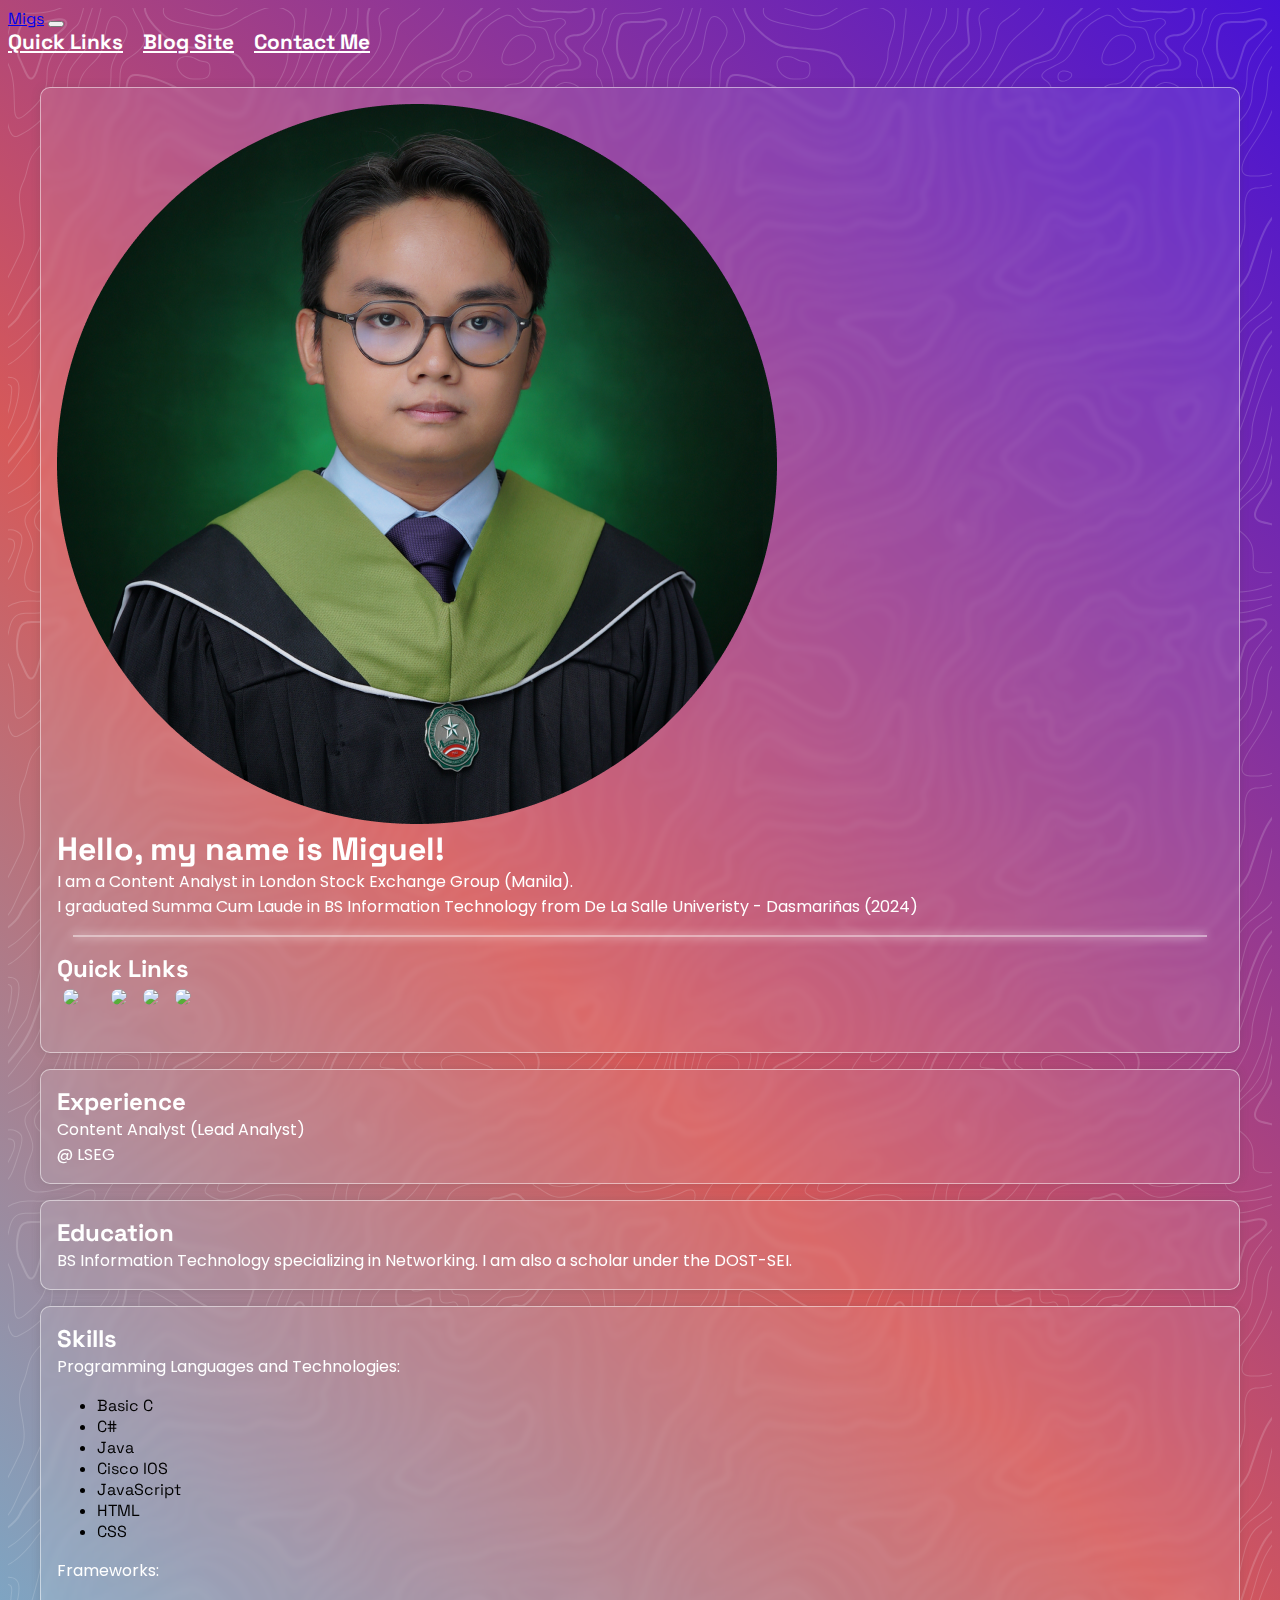
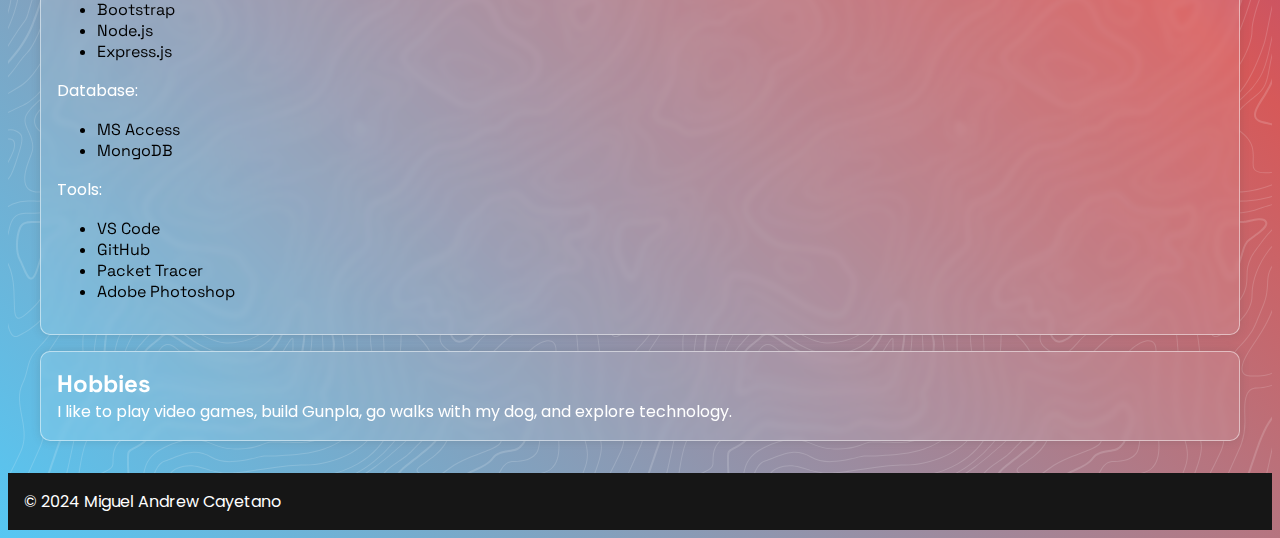
==== commit c7d443f2: "First Update" ====
--- a/index.html
+++ b/index.html
@@ -52,28 +52,34 @@
 						<div class="row gy-2">
 							<div class="col-md-5 col-lg-4">
 								<div class="col h-90">
-									<img src="img/profile.png" class="img-fluid mx-auto d-block">
+									<img src="img/profile.png" class="img-fluid mx-auto d-block ">
 								</div>
 							</div>
 							<div class="col">
 								<div class="h-100">
 									<div class="card-body">
 											<h1><span id="hello">Hello</span>, my name is <span class="hoverMe"><span id="myName">Miguel</span></span>!</h1>
-											<p>I am currently a fourth year student at <span class="hoverMe hoverMe-green">De La Salle Univeristy - Dasmariñas.</span> taking up BS Information Technology specializing in Networking. I am also a scholar under the <span id="hoverMe">DOST-SEI.</span></p>
+											<p>I am a Content Analyst in London Stock Exchange Group (Manila).</p>
+
+											<p>I graduated Summa Cum Laude in BS Information Technology from <span class="hoverMe hoverMe-green">De La Salle Univeristy - Dasmariñas (2024)</span></p>
+
+
+											<!-- <p>I am currently a fourth year student at  taking up BS Information Technology specializing in Networking. I am also a scholar under the <span id="hoverMe">DOST-SEI.</span></p> -->
 											
 											<hr>
+
 											<div id="quickLinks">
 												<h2>Quick Links</h2>
 												<div class="py-1">
-													<a id="socialTag" href="https://www.linkedin.com/in/miguel-andrew-cayetano/" target="_blank" rel="noopener noreferrer"><img src="https://img.shields.io/badge/LinkedIn-0077B5?style=for-the-badge&logo=linkedin&logoColor=white"></a>
-
-													<a id="socialTag" href="https://github.com/mNdrew"><img src="https://img.shields.io/badge/GitHub-0077B5?style=for-the-badge&logo=GitHub&logoColor=white" alt=""></a>
-
-													<a id="socialTag" href="https://www.credly.com/users/miguel-andrew-cayetano" target="_blank" rel="noopener noreferrer"><img src="https://img.shields.io/badge/Credly-ff6a00?style=for-the-badge&logo=credly&logoColor=white"></a>
-
-													<a id="socialTag" href="https://www.cloudskillsboost.google/public_profiles/ab662607-e5fc-475d-9629-36ed9cbc253f" target="_blank" rel="noopener noreferrer"><img src="https://img.shields.io/badge/Google%20cloud%20skillsboost-FF9800?style=for-the-badge&logo=google-cloud&logoColor=white"></a>
+													<a id="socialTag" href="https://www.linkedin.com/in/miguel-andrew-cayetano/" target="_blank" rel="noopener noreferrer"><img id="socialTag" src="https://img.shields.io/badge/LinkedIn-0077B5?style=for-the-badge&logo=linkedin&logoColor=white" ></a>
+
+													<a id="socialTag" href="https://github.com/mNdrew"><img id="socialTag" src="https://img.shields.io/badge/GitHub-0077B5?style=for-the-badge&logo=GitHub&color=black&logoColor=white" alt=""></a>
+
+													<a id="socialTag" href="https://www.credly.com/users/miguel-andrew-cayetano" target="_blank" rel="noopener noreferrer"><img id="socialTag" src="https://img.shields.io/badge/Credly-ff6a00?style=for-the-badge&logo=credly&logoColor=white"></a>
+
+													<a id="socialTag" href="https://www.cloudskillsboost.google/public_profiles/ab662607-e5fc-475d-9629-36ed9cbc253f" target="_blank" rel="noopener noreferrer"><img id="socialTag" src="https://img.shields.io/badge/Google%20cloud%20skillsboost-FF9800?style=for-the-badge&logo=google-cloud&logoColor=white"></a>
 													
-													<a id="socialTag" href="https://g.dev/migsandrewcayetano" target="_blank" rel="noopener noreferrer"><img src="https://img.shields.io/badge/Google%20Developer%20Profile-white?style=for-the-badge&logo=google-cloud&logoColor=black"></a>
+													<a id="socialTag" href="https://g.dev/migsandrewcayetano" target="_blank" rel="noopener noreferrer"><img id="socialTag" src="https://img.shields.io/badge/Google%20Developer%20Profile-white?style=for-the-badge&logo=google-cloud&logoColor=black"></a>
 												</div>
 
 
@@ -107,7 +113,7 @@
 							<div class="card text-light">
 								<div class="card-body">
 									<h2>Experience</h2>
-									<p>Content Analyst (Lead Analyst) @ LSEG</p>
+									<p>Content Analyst (Lead Analyst)<br>@ LSEG</p>
 								</div>
 							</div>
 						</div>
@@ -137,7 +143,6 @@
 											<li>CSS</li>
 
 										</ul>
-
 									<p>Frameworks:</p>
 									<ul>
 										<li>Bootstrap</li>
--- a/style.css
+++ b/style.css
@@ -145,5 +145,12 @@
     margin: 1rem;
     /* create styling for spacer element for navbar to not cover elements */
 
+}
 
+#socialTag{
+    color: #fff;
+    font-size: 1.5rem;
+    font-weight: bold;
+    margin: 3px;
+    border-radius: 260px;
 }